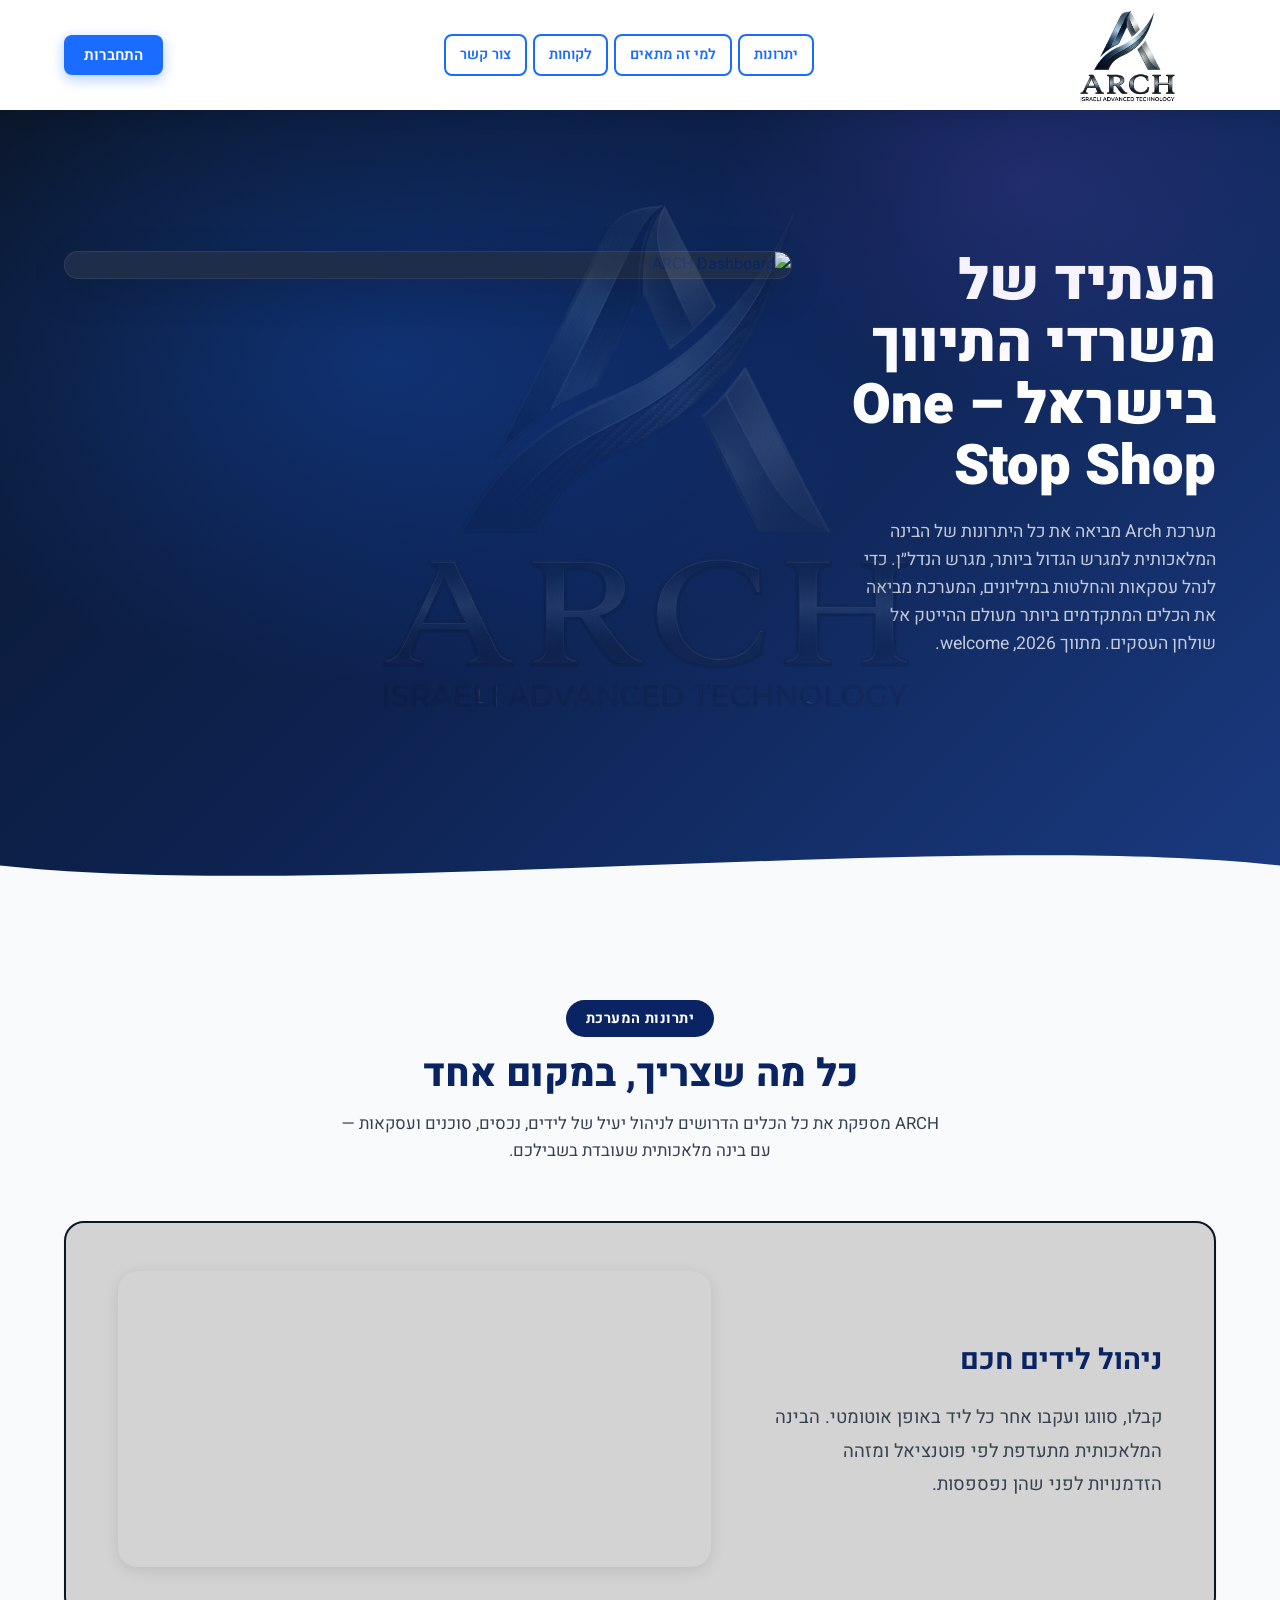
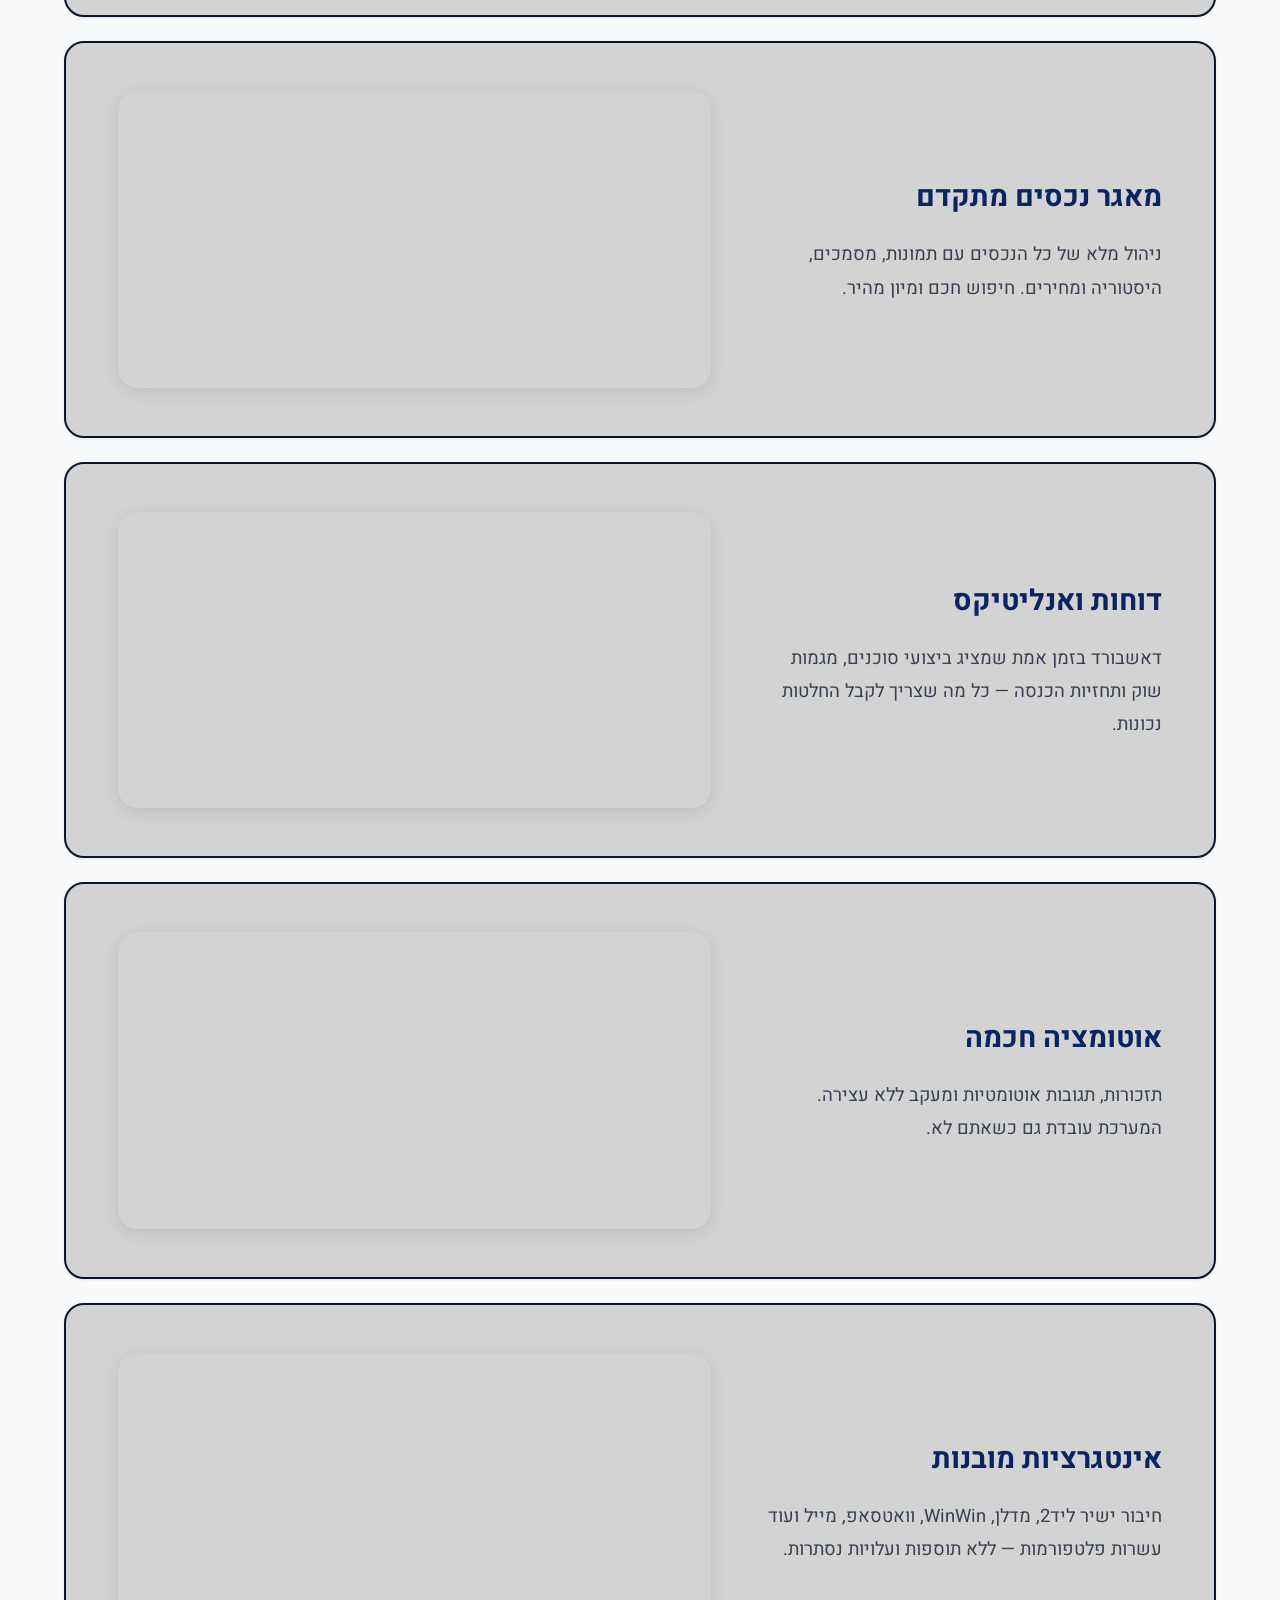
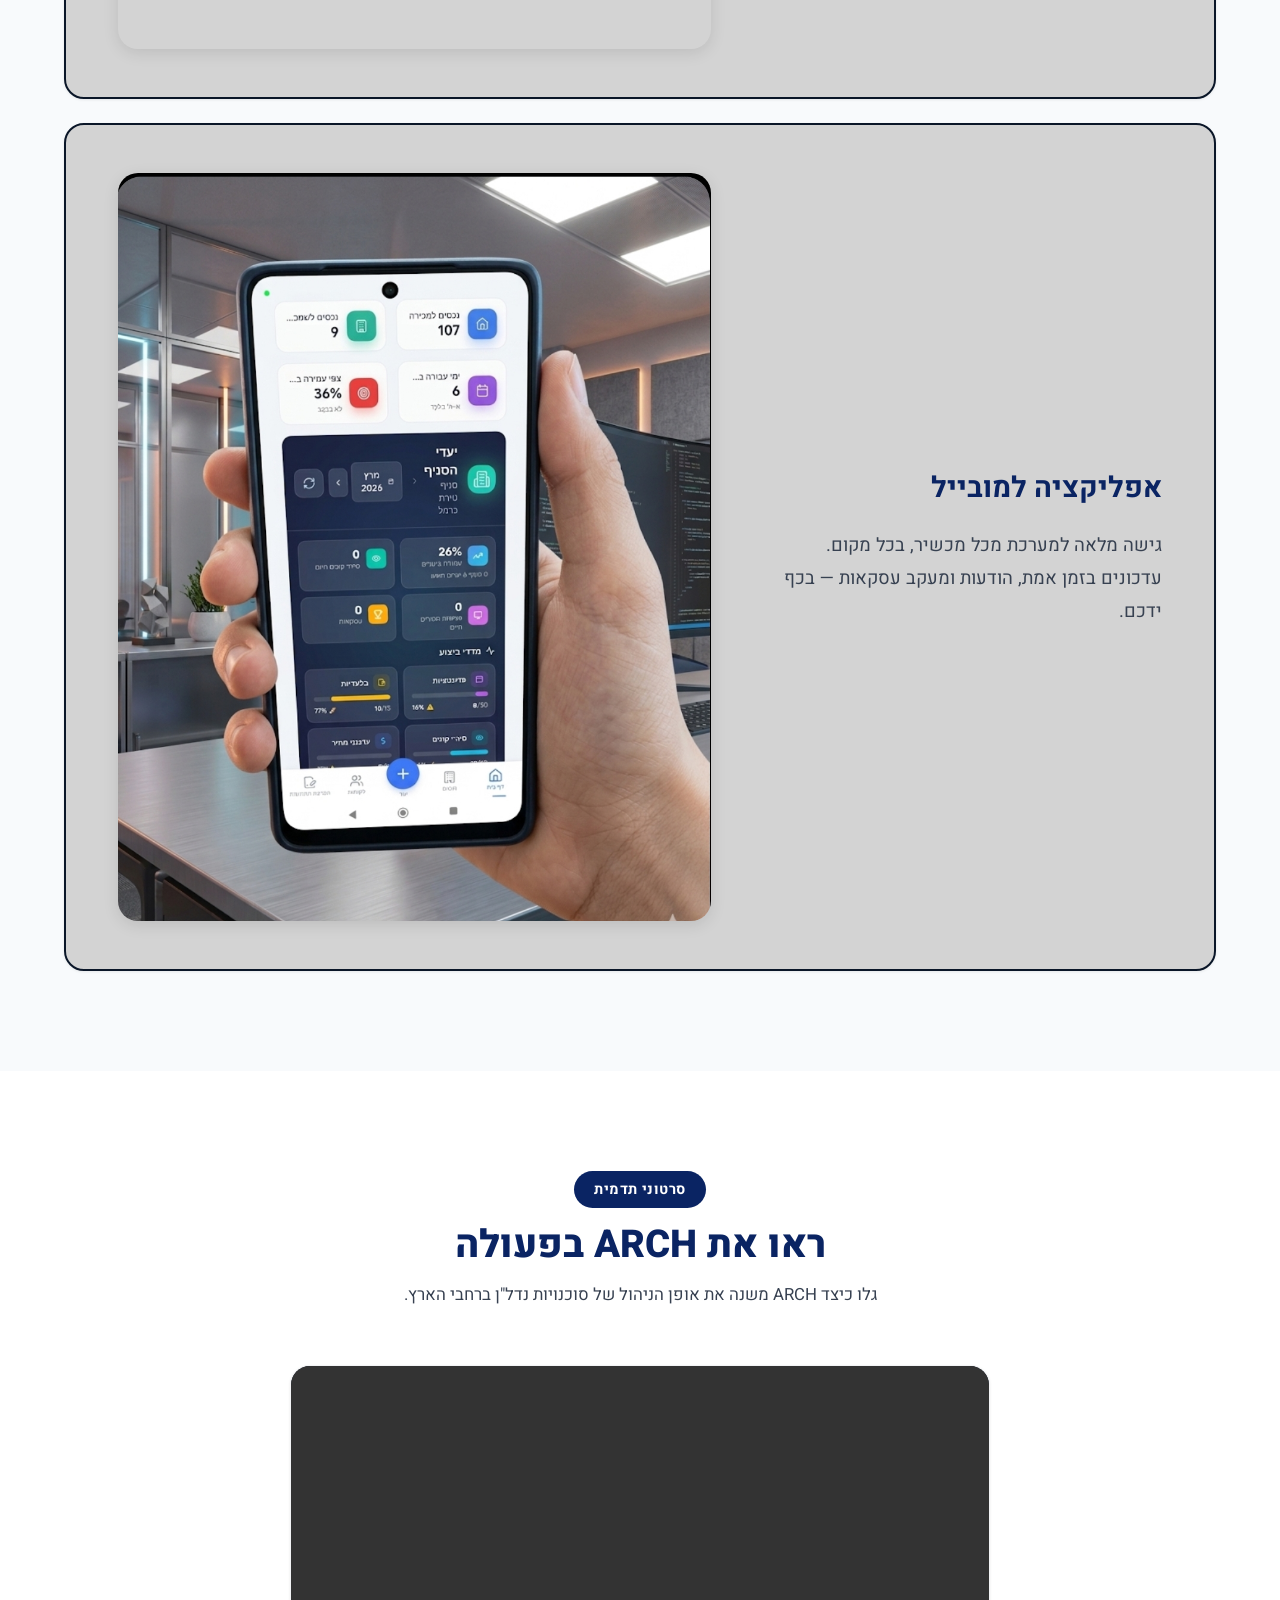
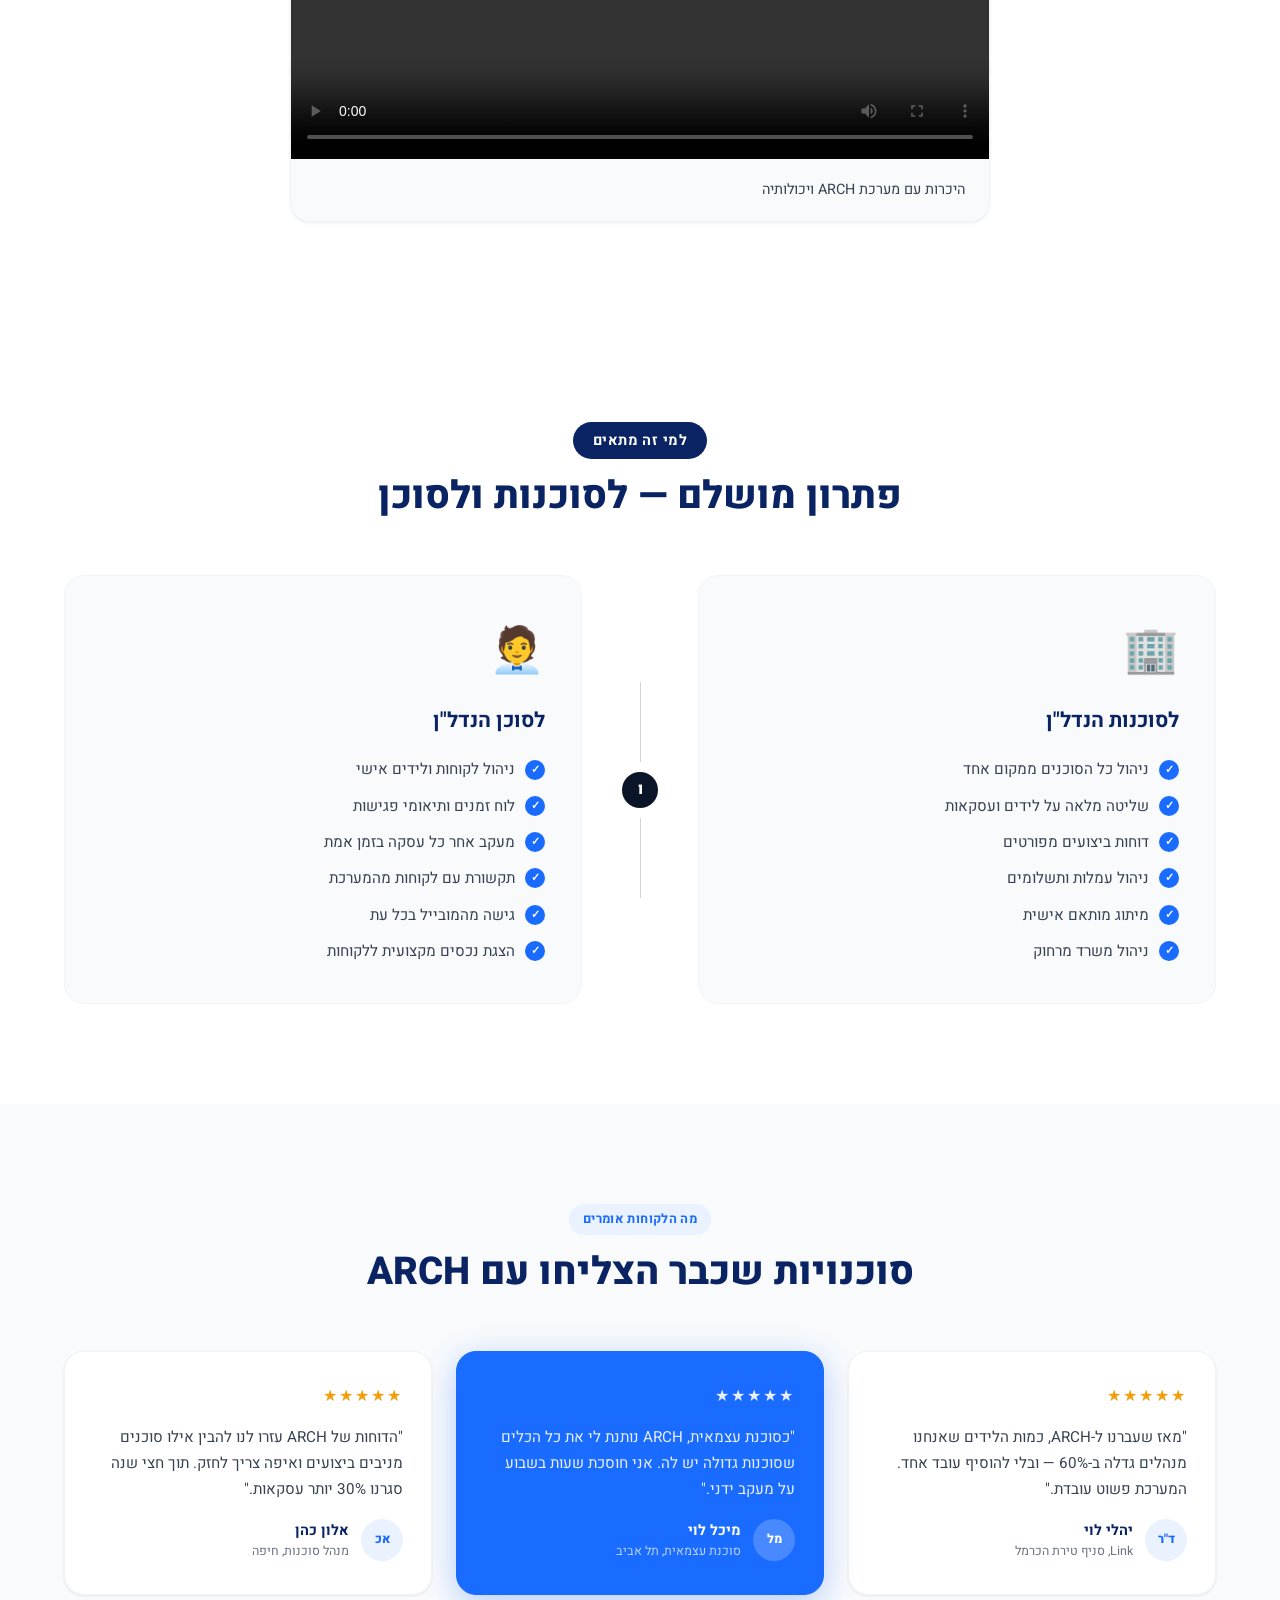
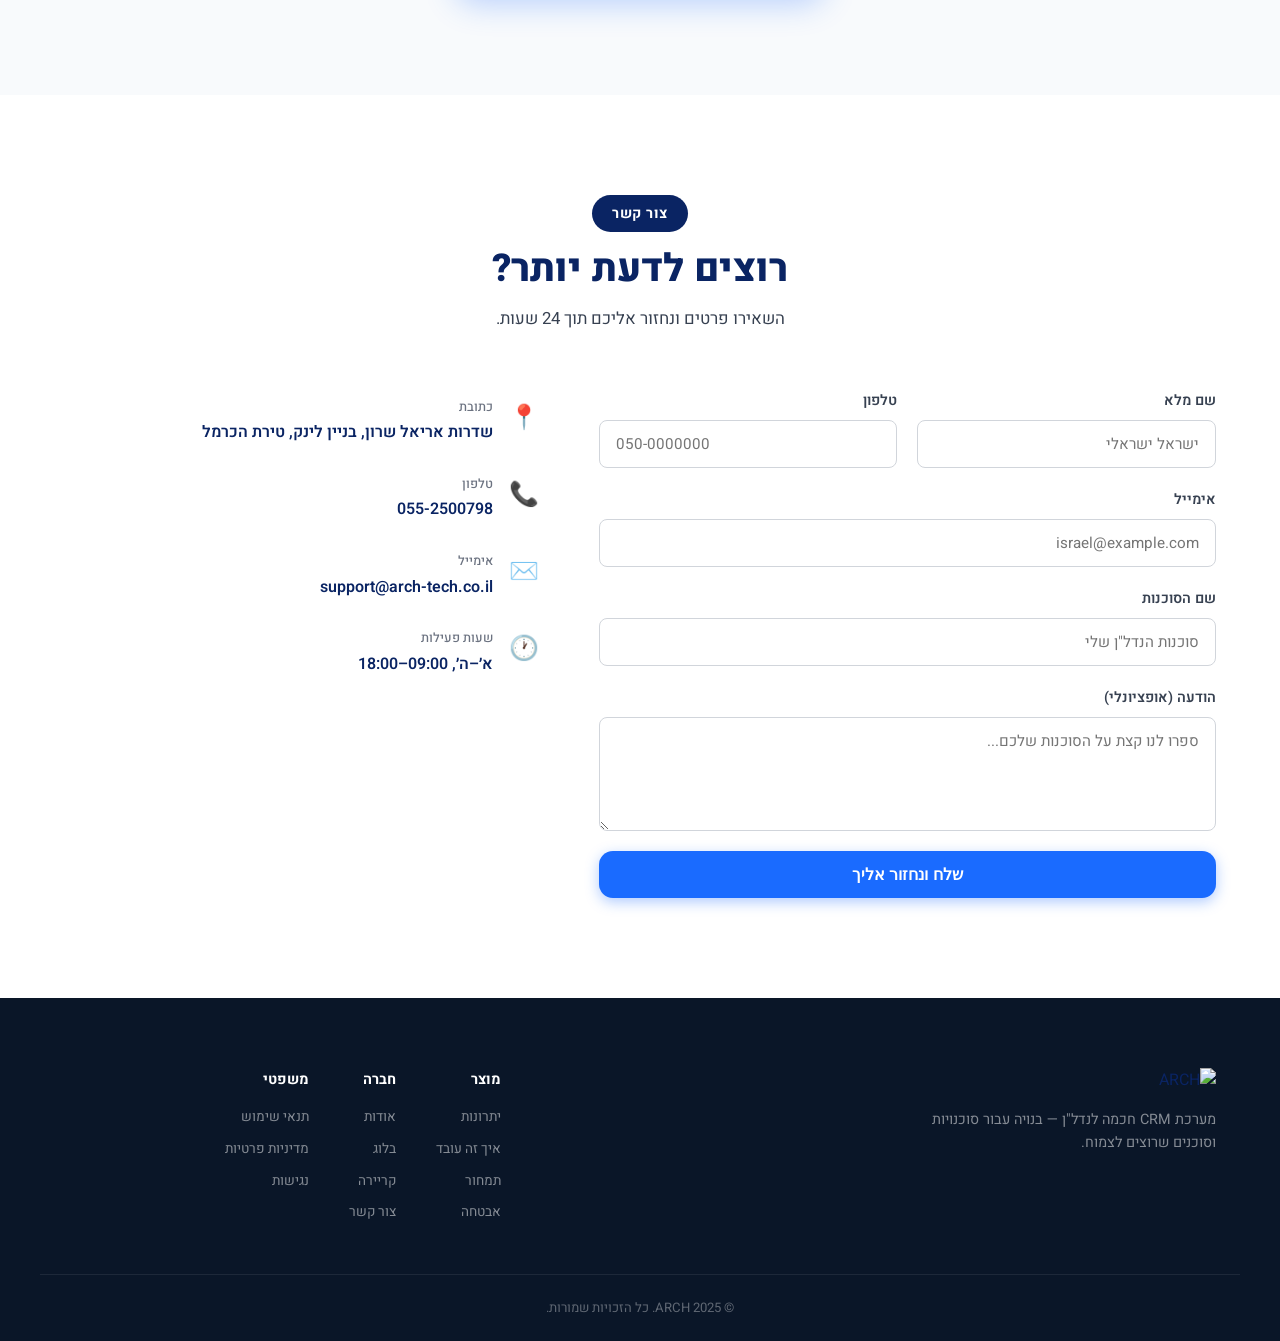
==== index.html @ 21f9396f "Mobile card: show full image without cropping" ====
<!DOCTYPE html>
<html lang="he" dir="rtl">
<head>
  <meta charset="UTF-8" />
  <meta name="viewport" content="width=device-width, initial-scale=1.0" />
  <title>ARCH – מערכת CRM חכמה לנדל"ן</title>
  <link rel="stylesheet" href="style.css" />
  <link rel="preconnect" href="https://fonts.googleapis.com" />
  <link rel="preconnect" href="https://fonts.gstatic.com" crossorigin />
  <link href="https://fonts.googleapis.com/css2?family=Heebo:wght@300;400;500;600;700;800;900&family=Inter:wght@300;400;500;600;700;800&family=Raleway:wght@700;800;900&display=swap" rel="stylesheet" />
</head>
<body>

  <!-- ===== BACKGROUND LOGO WATERMARK ===== -->
  <div class="site-logo-bg" aria-hidden="true">
    <img src="ARCH CLEAR.png" alt="" />
  </div>

  <!-- ===== NAVBAR ===== -->
  <header class="navbar" id="navbar">
    <div class="container nav-inner">
      <a href="#" class="logo">
        <img src="ARCH CLEAR.png" alt="ARCH" class="logo-img logo-light" />
        <img src="ARCH CLEAR.png" alt="ARCH" class="logo-img logo-dark" />
      </a>
      <nav class="nav-links" id="navLinks">
        <a href="#features"   data-he="יתרונות"      data-en="Features">יתרונות</a>
        <a href="#audience"   data-he="למי זה מתאים" data-en="Who It's For">למי זה מתאים</a>
        <a href="#testimonials" data-he="לקוחות"     data-en="Clients">לקוחות</a>
        <a href="#contact"    data-he="צור קשר"       data-en="Contact">צור קשר</a>
      </nav>
      <div class="nav-actions">
        <button class="lang-toggle" id="langToggle">EN</button>
        <a href="https://arch-tech.co.il/login?from=%2F" target="_blank" class="btn btn-primary nav-cta"
           data-he="התחברות" data-en="Login">התחברות</a>
        <button class="hamburger" id="hamburger" aria-label="תפריט">
          <span></span><span></span><span></span>
        </button>
      </div>
    </div>
  </header>

  <!-- ===== HERO ===== -->
  <section class="hero" id="hero">
    <div class="hero-bg"></div>
    <div class="container hero-inner">
      <div class="hero-text">
        <h1 data-he='העתיד של משרדי התיווך בישראל – One Stop Shop' data-en="The Future of Real Estate Agencies in Israel – One Stop Shop">העתיד של משרדי התיווך בישראל – One Stop Shop</h1>
        <p data-he="מערכת Arch מביאה את כל היתרונות של הבינה המלאכותית למגרש הגדול ביותר, מגרש הנדל״ן. כדי לנהל עסקאות והחלטות במיליונים, המערכת מביאה את הכלים המתקדמים ביותר מעולם ההייטק אל שולחן העסקים. מתווך 2026, welcome." data-en="Arch brings all the advantages of artificial intelligence to the biggest arena — real estate. To manage million-dollar deals and decisions, the system brings the most advanced tools from the tech world to the business table. Real estate agent 2026, welcome.">מערכת Arch מביאה את כל היתרונות של הבינה המלאכותית למגרש הגדול ביותר, מגרש הנדל״ן. כדי לנהל עסקאות והחלטות במיליונים, המערכת מביאה את הכלים המתקדמים ביותר מעולם ההייטק אל שולחן העסקים. מתווך 2026, welcome.</p>
        <div class="hero-btns">
        </div>
      </div>
      <div class="hero-visual">
        <div class="dashboard-mockup">
          <img src="screenshot.png" alt="ARCH Dashboard" style="width:100%;height:100%;object-fit:cover;border-radius:inherit;display:block;" />
        </div>
      </div>
    </div>
    <div class="hero-wave">
      <svg viewBox="0 0 1440 80" xmlns="http://www.w3.org/2000/svg" preserveAspectRatio="none">
        <path d="M0,40 C360,80 1080,0 1440,40 L1440,80 L0,80 Z" fill="#f8fafc"/>
      </svg>
    </div>
  </section>

  <!-- ===== LOGOS / SOCIAL PROOF ===== -->

  <!-- ===== FEATURES ===== -->
  <section class="features" id="features">
    <div class="container">
      <div class="section-header">
        <span class="badge badge-dark" data-he="יתרונות המערכת" data-en="Platform Features">יתרונות המערכת</span>
        <h2 data-he="כל מה שצריך, במקום אחד" data-en="Everything You Need, In One Place">כל מה שצריך, במקום אחד</h2>
        <p data-he="ARCH מספקת את כל הכלים הדרושים לניהול יעיל של לידים, נכסים, סוכנים ועסקאות — עם בינה מלאכותית שעובדת בשבילכם." data-en="ARCH provides all the tools to efficiently manage leads, properties, agents, and deals — with AI working for you.">ARCH מספקת את כל הכלים הדרושים לניהול יעיל של לידים, נכסים, סוכנים ועסקאות — עם בינה מלאכותית שעובדת בשבילכם.</p>
      </div>

      <div class="features-list">

        <div class="feature-row">
          <div class="slide-text">
            <div class="feature-icon">🎯</div>
            <h3 data-he="ניהול לידים חכם" data-en="Smart Lead Management">ניהול לידים חכם</h3>
            <p data-he="קבלו, סווגו ועקבו אחר כל ליד באופן אוטומטי. הבינה המלאכותית מתעדפת לפי פוטנציאל ומזהה הזדמנויות לפני שהן נפספסות." data-en="Automatically receive, classify, and track every lead. AI prioritizes by potential and spots opportunities before they slip away.">קבלו, סווגו ועקבו אחר כל ליד באופן אוטומטי. הבינה המלאכותית מתעדפת לפי פוטנציאל ומזהה הזדמנויות לפני שהן נפספסות.</p>
          </div>
          <div class="slide-media">
            <video autoplay muted loop playsinline>
              <source src="assets/lidim.mp4" type="video/mp4" />
            </video>
          </div>
        </div>

        <div class="feature-row">
          <div class="slide-text">
            <div class="feature-icon">🏠</div>
            <h3 data-he="מאגר נכסים מתקדם" data-en="Advanced Property Database">מאגר נכסים מתקדם</h3>
            <p data-he="ניהול מלא של כל הנכסים עם תמונות, מסמכים, היסטוריה ומחירים. חיפוש חכם ומיון מהיר." data-en="Full management of all properties with photos, documents, history, and pricing. Smart search and instant sorting.">ניהול מלא של כל הנכסים עם תמונות, מסמכים, היסטוריה ומחירים. חיפוש חכם ומיון מהיר.</p>
          </div>
          <div class="slide-media">
            <video autoplay muted loop playsinline>
              <source src="assets/nehasim.mp4" type="video/mp4" />
            </video>
          </div>
        </div>

        <div class="feature-row">
          <div class="slide-text">
            <div class="feature-icon">📊</div>
            <h3 data-he="דוחות ואנליטיקס" data-en="Reports & Analytics">דוחות ואנליטיקס</h3>
            <p data-he="דאשבורד בזמן אמת שמציג ביצועי סוכנים, מגמות שוק ותחזיות הכנסה — כל מה שצריך לקבל החלטות נכונות." data-en="Real-time dashboard showing agent performance, market trends, and revenue forecasts — everything you need to make smart decisions.">דאשבורד בזמן אמת שמציג ביצועי סוכנים, מגמות שוק ותחזיות הכנסה — כל מה שצריך לקבל החלטות נכונות.</p>
          </div>
          <div class="slide-media">
            <video autoplay muted loop playsinline>
              <source src="assets/usage_report.mp4" type="video/mp4" />
            </video>
          </div>
        </div>

        <div class="feature-row">
          <div class="slide-text">
            <div class="feature-icon">🤖</div>
            <h3 data-he="אוטומציה חכמה" data-en="Smart Automation">אוטומציה חכמה</h3>
            <p data-he="תזכורות, תגובות אוטומטיות ומעקב ללא עצירה. המערכת עובדת גם כשאתם לא." data-en="Reminders, automatic follow-ups, and non-stop tracking. The system works even when you don't.">תזכורות, תגובות אוטומטיות ומעקב ללא עצירה. המערכת עובדת גם כשאתם לא.</p>
          </div>
          <div class="slide-media">
            <video autoplay muted loop playsinline>
              <source src="assets/arch_ai.mp4" type="video/mp4" />
            </video>
          </div>
        </div>

        <div class="feature-row">
          <div class="slide-text">
            <div class="feature-icon">🔗</div>
            <h3 data-he="אינטגרציות מובנות" data-en="Built-in Integrations">אינטגרציות מובנות</h3>
            <p data-he="חיבור ישיר ליד2, מדלן, WinWin, וואטסאפ, מייל ועוד עשרות פלטפורמות — ללא תוספות ועלויות נסתרות." data-en="Direct connection to Yad2, Madlan, WinWin, WhatsApp, email, and dozens more platforms — no add-ons, no hidden costs.">חיבור ישיר ליד2, מדלן, WinWin, וואטסאפ, מייל ועוד עשרות פלטפורמות — ללא תוספות ועלויות נסתרות.</p>
          </div>
          <div class="slide-media">
            <video autoplay muted loop playsinline>
              <source src="assets/yad2.mp4" type="video/mp4" />
            </video>
          </div>
        </div>

        <div class="feature-row">
          <div class="slide-text">
            <div class="feature-icon">📱</div>
            <h3 data-he="אפליקציה למובייל" data-en="Mobile App">אפליקציה למובייל</h3>
            <p data-he="גישה מלאה למערכת מכל מכשיר, בכל מקום. עדכונים בזמן אמת, הודעות ומעקב עסקאות — בכף ידכם." data-en="Full access from any device, anywhere. Real-time updates, notifications, and deal tracking — in your palm.">גישה מלאה למערכת מכל מכשיר, בכל מקום. עדכונים בזמן אמת, הודעות ומעקב עסקאות — בכף ידכם.</p>
          </div>
          <div class="slide-media slide-media--full">
            <img src="assets/mobile.jpeg" alt="אפליקציה למובייל" />
          </div>
        </div>

      </div>
    </div>
  </section>

  <!-- ===== VIDEOS ===== -->
  <section class="videos" id="videos">
    <div class="container">
      <div class="section-header">
        <span class="badge badge-dark" data-he="סרטוני תדמית" data-en="Promo Videos">סרטוני תדמית</span>
        <h2 data-he="ראו את ARCH בפעולה" data-en="See ARCH in Action">ראו את ARCH בפעולה</h2>
        <p data-he="גלו כיצד ARCH משנה את אופן הניהול של סוכנויות נדל&quot;ן ברחבי הארץ." data-en="Discover how ARCH is transforming the way real estate agencies operate across the country.">גלו כיצד ARCH משנה את אופן הניהול של סוכנויות נדל"ן ברחבי הארץ.</p>
      </div>
      <div class="videos-grid">
        <div class="video-card">
          <video controls preload="metadata" class="video-player">
            <source src="assets/סרטון תדמית 1.mp4" type="video/mp4" />
          </video>
          <div class="video-info">
            <p data-he="היכרות עם מערכת ARCH ויכולותיה" data-en="Introduction to the ARCH system and its capabilities">היכרות עם מערכת ARCH ויכולותיה</p>
          </div>
        </div>
      </div>
    </div>
  </section>

  <!-- ===== AUDIENCE ===== -->
  <section class="audience" id="audience">
    <div class="container">
      <div class="section-header">
        <span class="badge badge-dark" data-he="למי זה מתאים" data-en="Who It's For">למי זה מתאים</span>
        <h2 data-he="פתרון מושלם — לסוכנות ולסוכן" data-en="The Perfect Solution — For Agencies & Agents">פתרון מושלם — לסוכנות ולסוכן</h2>
      </div>
      <div class="audience-grid">
        <div class="audience-card">
          <div class="audience-icon">🏢</div>
          <h3 data-he="לסוכנות הנדל&quot;ן" data-en="For the Agency">לסוכנות הנדל"ן</h3>
          <ul>
            <li data-he="ניהול כל הסוכנים ממקום אחד" data-en="Manage all agents from one place">ניהול כל הסוכנים ממקום אחד</li>
            <li data-he="שליטה מלאה על לידים ועסקאות" data-en="Full control over leads and deals">שליטה מלאה על לידים ועסקאות</li>
            <li data-he="דוחות ביצועים מפורטים" data-en="Detailed performance reports">דוחות ביצועים מפורטים</li>
            <li data-he="ניהול עמלות ותשלומים" data-en="Commission and payment management">ניהול עמלות ותשלומים</li>
            <li data-he="מיתוג מותאם אישית" data-en="Custom branding">מיתוג מותאם אישית</li>
            <li data-he="ניהול משרד מרחוק" data-en="Remote office management">ניהול משרד מרחוק</li>
          </ul>
        </div>
        <div class="audience-divider">
          <div class="divider-line"></div>
          <span class="divider-label" data-he="ו" data-en="&">ו</span>
          <div class="divider-line"></div>
        </div>
        <div class="audience-card">
          <div class="audience-icon">🧑‍💼</div>
          <h3 data-he="לסוכן הנדל&quot;ן" data-en="For the Agent">לסוכן הנדל"ן</h3>
          <ul>
            <li data-he="ניהול לקוחות ולידים אישי" data-en="Personal client and lead management">ניהול לקוחות ולידים אישי</li>
            <li data-he="לוח זמנים ותיאומי פגישות" data-en="Schedule and meeting coordination">לוח זמנים ותיאומי פגישות</li>
            <li data-he="מעקב אחר כל עסקה בזמן אמת" data-en="Real-time tracking of every deal">מעקב אחר כל עסקה בזמן אמת</li>
            <li data-he="תקשורת עם לקוחות מהמערכת" data-en="Client communication from the system">תקשורת עם לקוחות מהמערכת</li>
            <li data-he="גישה מהמובייל בכל עת" data-en="Mobile access at any time">גישה מהמובייל בכל עת</li>
            <li data-he="הצגת נכסים מקצועית ללקוחות" data-en="Professional property presentations">הצגת נכסים מקצועית ללקוחות</li>
          </ul>
        </div>
      </div>
    </div>
  </section>

  <!-- ===== HOW IT WORKS ===== -->

  <!-- ===== TESTIMONIALS ===== -->
  <section class="testimonials" id="testimonials">
    <div class="container">
      <div class="section-header">
        <span class="badge" data-he="מה הלקוחות אומרים" data-en="What Clients Say">מה הלקוחות אומרים</span>
        <h2 data-he="סוכנויות שכבר הצליחו עם ARCH" data-en="Agencies Already Succeeding with ARCH">סוכנויות שכבר הצליחו עם ARCH</h2>
      </div>
      <div class="testimonials-grid">
        <div class="testimonial-card">
          <div class="stars">★★★★★</div>
          <p data-he="&quot;מאז שעברנו ל-ARCH, כמות הלידים שאנחנו מנהלים גדלה ב-60% — ובלי להוסיף עובד אחד. המערכת פשוט עובדת.&quot;" data-en="&quot;Since switching to ARCH, the number of leads we manage grew by 60% — without adding a single employee. The system just works.&quot;">"מאז שעברנו ל-ARCH, כמות הלידים שאנחנו מנהלים גדלה ב-60% — ובלי להוסיף עובד אחד. המערכת פשוט עובדת."</p>
          <div class="testimonial-author">
            <div class="author-avatar">ד"ר</div>
            <div>
              <div class="author-name" data-he="יהלי לוי" data-en="Yahali Levy">יהלי לוי</div>
              <div class="author-role" data-he="Link, סניף טירת הכרמל" data-en="Link, Tirat Carmel Branch">Link, סניף טירת הכרמל</div>
            </div>
          </div>
        </div>
        <div class="testimonial-card featured">
          <div class="stars">★★★★★</div>
          <p data-he="&quot;כסוכנת עצמאית, ARCH נותנת לי את כל הכלים שסוכנות גדולה יש לה. אני חוסכת שעות בשבוע על מעקב ידני.&quot;" data-en="&quot;As an independent agent, ARCH gives me all the tools a large agency has. I save hours every week on manual tracking.&quot;">"כסוכנת עצמאית, ARCH נותנת לי את כל הכלים שסוכנות גדולה יש לה. אני חוסכת שעות בשבוע על מעקב ידני."</p>
          <div class="testimonial-author">
            <div class="author-avatar">מל</div>
            <div>
              <div class="author-name" data-he="מיכל לוי" data-en="Michal Levy">מיכל לוי</div>
              <div class="author-role" data-he="סוכנת עצמאית, תל אביב" data-en="Independent Agent, Tel Aviv">סוכנת עצמאית, תל אביב</div>
            </div>
          </div>
        </div>
        <div class="testimonial-card">
          <div class="stars">★★★★★</div>
          <p data-he="&quot;הדוחות של ARCH עזרו לנו להבין אילו סוכנים מניבים ביצועים ואיפה צריך לחזק. תוך חצי שנה סגרנו 30% יותר עסקאות.&quot;" data-en="&quot;ARCH's reports helped us understand which agents are performing and where to improve. Within six months we closed 30% more deals.&quot;">"הדוחות של ARCH עזרו לנו להבין אילו סוכנים מניבים ביצועים ואיפה צריך לחזק. תוך חצי שנה סגרנו 30% יותר עסקאות."</p>
          <div class="testimonial-author">
            <div class="author-avatar">אכ</div>
            <div>
              <div class="author-name" data-he="אלון כהן" data-en="Alon Cohen">אלון כהן</div>
              <div class="author-role" data-he="מנהל סוכנות, חיפה" data-en="Agency Manager, Haifa">מנהל סוכנות, חיפה</div>
            </div>
          </div>
        </div>
      </div>
    </div>
  </section>

  <!-- ===== CTA BANNER ===== -->

  <!-- ===== CONTACT ===== -->
  <section class="contact" id="contact">
    <div class="container">
      <div class="section-header">
        <span class="badge badge-dark" data-he="צור קשר" data-en="Contact Us">צור קשר</span>
        <h2 data-he="רוצים לדעת יותר?" data-en="Want to Know More?">רוצים לדעת יותר?</h2>
        <p data-he="השאירו פרטים ונחזור אליכם תוך 24 שעות." data-en="Leave your details and we'll get back to you within 24 hours.">השאירו פרטים ונחזור אליכם תוך 24 שעות.</p>
      </div>
      <div class="contact-wrapper">
        <form class="contact-form" id="contactForm" action="https://formsubmit.co/support@arch-tech.co.il" method="POST">
          <input type="hidden" name="_subject" value="פנייה חדשה מאתר ARCH" />
          <input type="hidden" name="_captcha" value="false" />
          <input type="hidden" name="_template" value="table" />
          <input type="hidden" name="_next" value="" />
          <div class="form-row">
            <div class="form-group">
              <label data-he="שם מלא" data-en="Full Name">שם מלא</label>
              <input type="text" placeholder="" id="nameInput"
                     data-he-placeholder="ישראל ישראלי" data-en-placeholder="John Smith" required />
            </div>
            <div class="form-group">
              <label data-he="טלפון" data-en="Phone">טלפון</label>
              <input type="tel" placeholder="" id="phoneInput"
                     data-he-placeholder="050-0000000" data-en-placeholder="+972-50-0000000" required />
            </div>
          </div>
          <div class="form-group">
            <label data-he="אימייל" data-en="Email">אימייל</label>
            <input type="email" placeholder="" id="emailInput"
                   data-he-placeholder="israel@example.com" data-en-placeholder="john@example.com" required />
          </div>
          <div class="form-group">
            <label data-he="שם הסוכנות" data-en="Agency Name">שם הסוכנות</label>
            <input type="text" placeholder="" id="agencyInput"
                   data-he-placeholder="סוכנות הנדל&quot;ן שלי" data-en-placeholder="My Real Estate Agency" />
          </div>
          <div class="form-group">
            <label data-he="הודעה (אופציונלי)" data-en="Message (optional)">הודעה (אופציונלי)</label>
            <textarea rows="4" placeholder="" id="messageInput"
                      data-he-placeholder="ספרו לנו קצת על הסוכנות שלכם..." data-en-placeholder="Tell us a bit about your agency..."></textarea>
          </div>
          <button type="submit" class="btn btn-primary btn-lg btn-full"
                  data-he="שלח ונחזור אליך" data-en="Send & We'll Call You">שלח ונחזור אליך</button>
          <div class="form-success" id="formSuccess">
            <span data-he="✅ תודה! נחזור אליך בהקדם." data-en="✅ Thank you! We'll be in touch soon.">✅ תודה! נחזור אליך בהקדם.</span>
          </div>
        </form>
        <div class="contact-info">
          <div class="info-item">
            <span class="info-icon">📍</span>
            <div>
              <div class="info-label" data-he="כתובת" data-en="Address">כתובת</div>
              <div class="info-val" data-he="שדרות אריאל שרון, בניין לינק, טירת הכרמל" data-en="Ariel Sharon Blvd., Link Building, Tirat Carmel">שדרות אריאל שרון, בניין לינק, טירת הכרמל</div>
            </div>
          </div>
          <div class="info-item">
            <span class="info-icon">📞</span>
            <div>
              <div class="info-label" data-he="טלפון" data-en="Phone">טלפון</div>
              <div class="info-val">055-2500798</div>
            </div>
          </div>
          <div class="info-item">
            <span class="info-icon">✉️</span>
            <div>
              <div class="info-label" data-he="אימייל" data-en="Email">אימייל</div>
              <div class="info-val">support@arch-tech.co.il</div>
            </div>
          </div>
          <div class="info-item">
            <span class="info-icon">🕐</span>
            <div>
              <div class="info-label" data-he="שעות פעילות" data-en="Business Hours">שעות פעילות</div>
              <div class="info-val" data-he="א׳–ה׳, 09:00–18:00" data-en="Sun–Thu, 09:00–18:00">א׳–ה׳, 09:00–18:00</div>
            </div>
          </div>
        </div>
      </div>
    </div>
  </section>

  <!-- ===== FOOTER ===== -->
  <footer class="footer">
    <div class="container footer-inner">
      <div class="footer-brand">
        <img src="assets/logo-blue-white.png" alt="ARCH" class="footer-logo" />
        <p data-he="מערכת CRM חכמה לנדל&quot;ן — בנויה עבור סוכנויות וסוכנים שרוצים לצמוח." data-en="Smart CRM for real estate — built for agencies and agents who want to grow.">מערכת CRM חכמה לנדל"ן — בנויה עבור סוכנויות וסוכנים שרוצים לצמוח.</p>
      </div>
      <div class="footer-links">
        <div class="footer-col">
          <h4 data-he="מוצר" data-en="Product">מוצר</h4>
          <a href="#features" data-he="יתרונות" data-en="Features">יתרונות</a>
          <a href="#how" data-he="איך זה עובד" data-en="How It Works">איך זה עובד</a>
          <a href="#" data-he="תמחור" data-en="Pricing">תמחור</a>
          <a href="#" data-he="אבטחה" data-en="Security">אבטחה</a>
        </div>
        <div class="footer-col">
          <h4 data-he="חברה" data-en="Company">חברה</h4>
          <a href="#" data-he="אודות" data-en="About">אודות</a>
          <a href="#" data-he="בלוג" data-en="Blog">בלוג</a>
          <a href="#" data-he="קריירה" data-en="Careers">קריירה</a>
          <a href="#contact" data-he="צור קשר" data-en="Contact">צור קשר</a>
        </div>
        <div class="footer-col">
          <h4 data-he="משפטי" data-en="Legal">משפטי</h4>
          <a href="#" data-he="תנאי שימוש" data-en="Terms of Use">תנאי שימוש</a>
          <a href="#" data-he="מדיניות פרטיות" data-en="Privacy Policy">מדיניות פרטיות</a>
          <a href="#" data-he="נגישות" data-en="Accessibility">נגישות</a>
        </div>
      </div>
    </div>
    <div class="footer-bottom">
      <div class="container">
        <span data-he="© 2025 ARCH. כל הזכויות שמורות." data-en="© 2025 ARCH. All rights reserved.">© 2025 ARCH. כל הזכויות שמורות.</span>
      </div>
    </div>
  </footer>

  <!-- ===== AGENT PERFORMANCE MODAL ===== -->
  <div id="agentModal" style="display:none;position:fixed;inset:0;z-index:9999;background:rgba(0,0,0,.7);align-items:center;justify-content:center;padding:20px;" onclick="if(event.target===this)this.style.display='none'">
    <div style="background:#fff;border-radius:16px;max-width:900px;width:100%;overflow:hidden;box-shadow:0 20px 60px rgba(0,0,0,.4);">
      <div style="display:flex;align-items:center;justify-content:space-between;padding:20px 24px;border-bottom:1px solid #e5e7eb;">
        <h2 style="margin:0;font-size:1.2rem;font-weight:700;color:#1a1a2e;">השוואת ביצועי סוכנים</h2>
        <button onclick="document.getElementById('agentModal').style.display='none'" style="background:none;border:none;font-size:1.5rem;cursor:pointer;color:#6b7280;line-height:1;">&times;</button>
      </div>
      <img src="agent_perfotrmance.PNG" alt="השוואת ביצועי סוכנים" style="width:100%;display:block;" />
    </div>
  </div>

  <script src="script.js"></script>
</body>
</html>
---- style.css ----
/* ===================================================
   ARCH CRM — Landing Page Styles
   =================================================== */

/* ---------- Reset & Base ---------- */
*, *::before, *::after { box-sizing: border-box; margin: 0; padding: 0; }

:root {
  --blue:       #1A6BFF;
  --blue-dark:  #1250CC;
  --blue-light: #EBF2FF;
  --navy:       #0A1628;
  --gray-900:   #0A2463;
  --gray-700:   #374151;
  --gray-500:   #6B7280;
  --gray-300:   #D1D5DB;
  --gray-100:   #F3F4F6;
  --white:      #FFFFFF;
  --bg:         #F8FAFC;
  --green:      #10B981;
  --purple:     #8B5CF6;
  --radius-sm:  8px;
  --radius-md:  14px;
  --radius-lg:  20px;
  --shadow-sm:  0 1px 3px rgba(0,0,0,.08);
  --shadow-md:  0 4px 16px rgba(0,0,0,.10);
  --shadow-lg:  0 12px 40px rgba(0,0,0,.12);
  --font-he:    'Heebo', sans-serif;
  --font-en:    'Inter', sans-serif;
  --transition: .25s ease;
}

html { scroll-behavior: smooth; }

/* ---------- Background Logo Watermark ---------- */
.site-logo-bg {
  position: fixed;
  top: 50%;
  left: 50%;
  transform: translate(-50%, -50%);
  width: 85vw;
  max-width: 1000px;
  opacity: 0.12;
  pointer-events: none;
  z-index: 1;
  user-select: none;
}
.site-logo-bg img {
  width: 100%;
  height: auto;
  display: block;
}

body {
  font-family: var(--font-he);
  color: var(--gray-900);
  background: var(--white);
  line-height: 1.6;
  overflow-x: hidden;
}

body.lang-en {
  font-family: var(--font-en);
  direction: ltr;
}

/* ---------- Typography ---------- */
h1 { font-size: clamp(2rem, 5vw, 3.5rem); font-weight: 900; line-height: 1.1; }
h2 { font-size: clamp(1.6rem, 3.5vw, 2.4rem); font-weight: 800; line-height: 1.2; }
h3 { font-size: 1.15rem; font-weight: 700; }
p  { color: var(--gray-700); }

/* ---------- Container ---------- */
.container {
  max-width: 1200px;
  margin: 0 auto;
  padding: 0 24px;
}

/* ---------- Buttons ---------- */
.btn {
  display: inline-flex;
  align-items: center;
  justify-content: center;
  gap: 8px;
  border: none;
  border-radius: var(--radius-sm);
  font-weight: 600;
  font-size: .95rem;
  cursor: pointer;
  text-decoration: none;
  transition: all var(--transition);
  padding: 10px 22px;
  white-space: nowrap;
}
.btn-lg { padding: 14px 32px; font-size: 1rem; border-radius: var(--radius-md); }
.btn-full { width: 100%; }
.btn-primary {
  background: var(--blue);
  color: var(--white);
  box-shadow: 0 4px 14px rgba(26,107,255,.35);
}
.btn-primary:hover { background: var(--blue-dark); transform: translateY(-1px); box-shadow: 0 6px 20px rgba(26,107,255,.45); }
.btn-ghost {
  background: transparent;
  color: var(--blue);
  border: 2px solid var(--blue);
}
.btn-ghost:hover { background: var(--blue-light); }
.btn-white { background: var(--white); color: var(--blue); }
.btn-white:hover { background: var(--gray-100); }
.btn-ghost-white {
  background: transparent;
  color: var(--white);
  border: 2px solid rgba(255,255,255,.6);
}
.btn-ghost-white:hover { background: rgba(255,255,255,.1); }

/* ---------- Badge ---------- */
.badge {
  display: inline-block;
  background: var(--blue-light);
  color: var(--blue);
  font-size: .8rem;
  font-weight: 700;
  padding: 5px 14px;
  border-radius: 100px;
  letter-spacing: .03em;
  text-transform: uppercase;
}
.badge-hero {
  display: inline-block;
  font-size: 1.5rem;
  font-family: 'Raleway', sans-serif;
  font-weight: 800;
  padding: 10px 28px;
  margin-top: 8px;
  border-radius: 10px;
  letter-spacing: .12em;
  text-transform: uppercase;
}
.badge-dark {
  background: #0A2463;
  color: var(--white);
  font-size: .9rem;
  padding: 7px 20px;
}

/* ---------- Section Header ---------- */
.section-header {
  text-align: center;
  margin-bottom: 56px;
  display: flex;
  flex-direction: column;
  align-items: center;
  gap: 14px;
}
.section-header p { max-width: 600px; font-size: 1.05rem; }

/* ===================================================
   NAVBAR
   =================================================== */
.navbar {
  position: fixed;
  top: 0; left: 0; right: 0;
  z-index: 1000;
  background: var(--white);
  box-shadow: var(--shadow-md);
  transition: background var(--transition), box-shadow var(--transition);
}
.navbar.scrolled {
  background: var(--white);
  box-shadow: var(--shadow-md);
}
.nav-inner {
  display: flex;
  align-items: center;
  justify-content: space-between;
  height: 110px;
  gap: 24px;
}
.logo { display: flex; align-items: center; }
.logo-img { height: 100px; object-fit: contain; }
.logo-dark { display: none; }
.navbar.scrolled .logo-light { display: none; }
.navbar.scrolled .logo-dark  { display: block; }

.nav-links {
  display: flex;
  gap: 6px;
  align-items: center;
}
.nav-links a {
  text-decoration: none;
  color: var(--blue);
  font-weight: 600;
  font-size: .9rem;
  padding: 7px 14px;
  border-radius: var(--radius-sm);
  border: 2px solid var(--blue);
  transition: all var(--transition);
  white-space: nowrap;
}
.nav-links a:hover { background: var(--blue-light); }
.navbar.scrolled .nav-links a { color: var(--blue); border-color: var(--blue); }
.navbar.scrolled .nav-links a:hover { background: var(--blue-light); }

.nav-actions { display: flex; align-items: center; gap: 12px; }

.lang-toggle {
  background: rgba(255,255,255,.15);
  color: var(--white);
  border: 1px solid rgba(255,255,255,.3);
  border-radius: var(--radius-sm);
  padding: 5px 13px;
  font-size: .85rem;
  font-weight: 700;
  cursor: pointer;
  transition: all var(--transition);
  font-family: inherit;
}
.lang-toggle:hover { background: rgba(255,255,255,.25); }
.navbar.scrolled .lang-toggle {
  background: var(--gray-100);
  color: var(--gray-700);
  border-color: var(--gray-300);
}

.nav-cta { padding: 8px 20px; }

.hamburger {
  display: none;
  flex-direction: column;
  gap: 5px;
  background: none;
  border: none;
  cursor: pointer;
  padding: 4px;
}
.hamburger span {
  display: block;
  width: 22px;
  height: 2px;
  background: var(--white);
  border-radius: 2px;
  transition: all var(--transition);
}
.navbar.scrolled .hamburger span { background: var(--gray-700); }

/* ===================================================
   HERO
   =================================================== */
.hero {
  position: relative;
  min-height: 100vh;
  background: linear-gradient(135deg, var(--navy) 0%, #0D2250 50%, #1A3A80 100%);
  display: flex;
  align-items: center;
  padding-top: 70px;
  overflow: hidden;
}
.hero-bg {
  position: absolute;
  inset: 0;
  background:
    radial-gradient(ellipse 70% 60% at 30% 40%, rgba(26,107,255,.25) 0%, transparent 60%),
    radial-gradient(ellipse 40% 40% at 80% 20%, rgba(139,92,246,.15) 0%, transparent 60%);
  pointer-events: none;
}
.hero-inner {
  display: grid;
  grid-template-columns: 1fr 2fr;
  gap: 60px;
  align-items: start;
  padding-top: 60px;
  padding-bottom: 100px;
}
.hero-text { display: flex; flex-direction: column; gap: 20px; }
.hero-text h1 { color: var(--white); }
.hero-text > p { color: rgba(255,255,255,.75); font-size: 1.1rem; max-width: 500px; }
.hero-btns { display: flex; gap: 14px; flex-wrap: wrap; }
.hero-stats {
  display: flex;
  align-items: center;
  gap: 20px;
  padding-top: 8px;
  flex-wrap: wrap;
}
.stat { text-align: center; }
.stat-num { display: block; font-size: 1.6rem; font-weight: 900; color: var(--white); }
.stat-platforms { display: flex; align-items: center; gap: 6px; }
.stat-label { font-size: .78rem; color: rgba(255,255,255,.6); font-weight: 500; }
.stat-divider { width: 1px; height: 40px; background: rgba(255,255,255,.2); }

.hero-wave {
  position: absolute;
  bottom: -1px; left: 0; right: 0;
}
.hero-wave svg { display: block; width: 100%; }

/* -- Dashboard Mockup -- */
.hero-visual { position: relative; }
.dashboard-mockup {
  background: #1E2D4A;
  border-radius: var(--radius-lg);
  overflow: hidden;
  box-shadow: var(--shadow-lg);
  border: 1px solid rgba(255,255,255,.08);
}
.mockup-bar {
  background: #141F33;
  padding: 10px 14px;
  display: flex;
  gap: 7px;
  align-items: center;
}
.dot { width: 11px; height: 11px; border-radius: 50%; }
.dot.red    { background: #FF5F57; }
.dot.yellow { background: #FEBC2E; }
.dot.green  { background: #28C840; }

.mockup-body {
  display: flex;
  min-height: 360px;
}
.mockup-sidebar {
  width: 52px;
  background: #141F33;
  padding: 16px 12px;
  display: flex;
  flex-direction: column;
  gap: 12px;
}
.sidebar-item {
  height: 32px;
  border-radius: 8px;
  background: rgba(255,255,255,.08);
}
.sidebar-item.active { background: var(--blue); }

.mockup-content { flex: 1; padding: 20px; display: flex; flex-direction: column; gap: 16px; }
.mockup-header-row { display: flex; justify-content: space-between; align-items: center; }
.mockup-title-block { height: 18px; width: 130px; border-radius: 4px; background: rgba(255,255,255,.12); }
.mockup-btn-block   { height: 28px; width: 80px;  border-radius: 6px; background: var(--blue); opacity: .8; }

.mockup-cards { display: flex; gap: 12px; }
.mockup-card {
  flex: 1;
  border-radius: 10px;
  padding: 14px;
  display: flex;
  flex-direction: column;
  gap: 6px;
}
.mockup-card.blue   { background: rgba(26,107,255,.2); }
.mockup-card.green  { background: rgba(16,185,129,.2); }
.mockup-card.purple { background: rgba(139,92,246,.2); }
.card-top   { height: 8px; width: 60%; border-radius: 4px; background: rgba(255,255,255,.15); }
.card-num   { font-size: 1.4rem; font-weight: 800; color: var(--white); }
.card-label { height: 6px; width: 80%; border-radius: 4px; background: rgba(255,255,255,.1); }

.mockup-chart { background: rgba(255,255,255,.04); border-radius: 10px; padding: 14px; }
.chart-bars { display: flex; align-items: flex-end; gap: 8px; height: 70px; }
.bar { flex: 1; background: rgba(26,107,255,.4); border-radius: 4px 4px 0 0; }
.bar.active { background: var(--blue); }

.mockup-list { display: flex; flex-direction: column; gap: 8px; }
.list-row { height: 10px; border-radius: 4px; background: rgba(255,255,255,.08); }
.list-row.short { width: 65%; }

/* -- Float Cards -- */
.float-card {
  position: absolute;
  background: var(--white);
  border-radius: var(--radius-md);
  padding: 12px 16px;
  display: flex;
  align-items: center;
  gap: 10px;
  box-shadow: var(--shadow-lg);
  animation: floatUp 3s ease-in-out infinite alternate;
}
.card-lead { bottom: 120px; right: -30px; }
.card-deal { top: 100px; left: -30px; animation-delay: 1.5s; }
.float-icon { font-size: 1.4rem; }
.float-title { font-weight: 700; font-size: .85rem; color: var(--gray-900); }
.float-sub   { font-size: .75rem; color: var(--gray-500); }

@keyframes floatUp {
  from { transform: translateY(0); }
  to   { transform: translateY(-8px); }
}

/* ===================================================
   LOGOS BAR
   =================================================== */
.logos-bar {
  background: var(--bg);
  padding: 40px 0;
  border-bottom: 1px solid var(--gray-300);
}
.logos-label {
  text-align: center;
  font-size: .85rem;
  color: var(--gray-500);
  font-weight: 500;
  margin-bottom: 20px;
}
.logos-track {
  display: flex;
  justify-content: center;
  align-items: center;
  gap: 16px;
  flex-wrap: wrap;
}
.logo-pill {
  background: var(--white);
  border: 1px solid var(--gray-300);
  border-radius: 100px;
  padding: 8px 22px;
  font-size: .85rem;
  font-weight: 600;
  color: var(--gray-500);
}

/* ===================================================
   VIDEOS
   =================================================== */
.videos {
  padding: 100px 0;
  background: var(--white);
}
.videos-grid {
  display: flex;
  justify-content: center;
  gap: 32px;
}
.videos-grid .video-card {
  max-width: 700px;
  width: 100%;
}
.video-card {
  background: var(--bg);
  border-radius: var(--radius-lg);
  overflow: hidden;
  border: 1px solid var(--gray-100);
  box-shadow: var(--shadow-sm);
  transition: all var(--transition);
}
.video-card:hover {
  transform: translateY(-4px);
  box-shadow: var(--shadow-md);
}
.video-player {
  width: 100%;
  display: block;
  aspect-ratio: 16 / 9;
  background: var(--navy);
  object-fit: cover;
}
.video-info {
  padding: 20px 24px;
  display: flex;
  flex-direction: column;
  gap: 6px;
}
.video-info h3 { color: var(--gray-900); }
.video-info p  { font-size: .9rem; }

@media (max-width: 768px) {
  .videos-grid { grid-template-columns: 1fr; }
}

/* ===================================================
   FEATURES LIST
   =================================================== */
.features {
  padding: 100px 0;
  background: var(--bg);
}

.features-list {
  display: flex;
  flex-direction: column;
  gap: 24px;
}

.feature-row {
  display: grid;
  grid-template-columns: 1fr 1.5fr;
  gap: 56px;
  align-items: center;
  padding: 48px 52px;
  background: #d3d3d3;
  border-radius: var(--radius-lg);
  border: 2px solid var(--navy);
  box-shadow: var(--shadow-sm);
  transition: box-shadow var(--transition), border-color var(--transition);
}
.feature-row:hover {
  box-shadow: var(--shadow-md);
  border-color: rgba(26,107,255,.3);
}

.slide-text {
  display: flex;
  flex-direction: column;
  gap: 18px;
}
.feature-icon { display: none; }
.slide-text h3 { font-size: 1.8rem; color: var(--gray-900); }
.slide-text p  { font-size: 1.15rem; line-height: 1.8; color: var(--gray-700); }

.slide-media {
  border-radius: var(--radius-lg);
  overflow: hidden;
  box-shadow: var(--shadow-md);
  border: none;
}
.slide-media img,
.slide-media video {
  width: 100%;
  height: auto;
  display: block;
  object-fit: cover;
  max-height: 340px;
}
.slide-media--full img {
  object-fit: contain;
  max-height: none;
  height: auto;
}

/* ===================================================
   AUDIENCE
   =================================================== */
.audience {
  padding: 100px 0;
  background: var(--white);
}
.audience-grid {
  display: grid;
  grid-template-columns: 1fr auto 1fr;
  gap: 40px;
  align-items: center;
}
.audience-card {
  background: var(--bg);
  border-radius: var(--radius-lg);
  padding: 40px 36px;
  border: 1px solid var(--gray-100);
}
.audience-icon { font-size: 2.8rem; margin-bottom: 16px; }
.audience-card h3 { font-size: 1.3rem; margin-bottom: 20px; }
.audience-card ul { list-style: none; display: flex; flex-direction: column; gap: 12px; }
.audience-card li {
  display: flex;
  align-items: center;
  gap: 10px;
  font-size: .95rem;
  color: var(--gray-700);
}
.audience-card li::before {
  content: '✓';
  width: 20px;
  height: 20px;
  background: var(--blue);
  color: var(--white);
  border-radius: 50%;
  display: flex;
  align-items: center;
  justify-content: center;
  font-size: .7rem;
  font-weight: 800;
  flex-shrink: 0;
}
.audience-divider {
  display: flex;
  flex-direction: column;
  align-items: center;
  gap: 10px;
}
.divider-line { width: 1px; height: 80px; background: var(--gray-300); }
.divider-label {
  width: 36px; height: 36px;
  background: var(--navy);
  color: var(--white);
  border-radius: 50%;
  display: flex;
  align-items: center;
  justify-content: center;
  font-weight: 800;
  font-size: 1rem;
}

/* ===================================================
   HOW IT WORKS
   =================================================== */
.how {
  padding: 100px 0;
  background: var(--navy);
}
.how .section-header .badge { background: rgba(255,255,255,.12); color: var(--white); }
.how .section-header h2 { color: var(--white); }
.how .section-header p  { color: rgba(255,255,255,.65); }

.steps {
  display: flex;
  align-items: flex-start;
  gap: 0;
  position: relative;
}
.step {
  flex: 1;
  text-align: center;
  padding: 0 20px;
  display: flex;
  flex-direction: column;
  align-items: center;
  gap: 16px;
}
.step-num {
  width: 64px; height: 64px;
  background: var(--blue);
  color: var(--white);
  border-radius: 50%;
  display: flex;
  align-items: center;
  justify-content: center;
  font-size: 1.2rem;
  font-weight: 900;
  box-shadow: 0 0 0 8px rgba(26,107,255,.15);
  flex-shrink: 0;
}
.step-content h3 { color: var(--white); margin-bottom: 8px; }
.step-content p  { font-size: .9rem; color: rgba(255,255,255,.6); }

.step-connector {
  flex-shrink: 0;
  width: 60px;
  height: 2px;
  background: rgba(255,255,255,.15);
  margin-top: 31px;
}

/* ===================================================
   TESTIMONIALS
   =================================================== */
.testimonials {
  padding: 100px 0;
  background: var(--bg);
}
.testimonials-grid {
  display: grid;
  grid-template-columns: repeat(3, 1fr);
  gap: 24px;
}
.testimonial-card {
  background: var(--white);
  border-radius: var(--radius-lg);
  padding: 32px 28px;
  border: 1px solid var(--gray-100);
  box-shadow: var(--shadow-sm);
  display: flex;
  flex-direction: column;
  gap: 16px;
  transition: all var(--transition);
}
.testimonial-card.featured {
  background: var(--blue);
  border-color: var(--blue);
  box-shadow: 0 8px 32px rgba(26,107,255,.3);
  transform: scale(1.02);
}
.testimonial-card:hover { transform: translateY(-3px); box-shadow: var(--shadow-md); }
.testimonial-card.featured:hover { transform: scale(1.02) translateY(-3px); }

.stars { color: #F59E0B; font-size: 1rem; letter-spacing: 2px; }
.testimonial-card.featured .stars { color: rgba(255,255,255,.9); }
.testimonial-card p { font-size: .95rem; line-height: 1.7; color: var(--gray-700); }
.testimonial-card.featured p { color: rgba(255,255,255,.9); }

.testimonial-author {
  display: flex;
  align-items: center;
  gap: 12px;
  margin-top: auto;
}
.author-avatar {
  width: 42px; height: 42px;
  background: var(--blue-light);
  color: var(--blue);
  border-radius: 50%;
  display: flex;
  align-items: center;
  justify-content: center;
  font-weight: 800;
  font-size: .78rem;
  flex-shrink: 0;
}
.testimonial-card.featured .author-avatar {
  background: rgba(255,255,255,.2);
  color: var(--white);
}
.author-name { font-weight: 700; font-size: .9rem; color: var(--gray-900); }
.author-role { font-size: .78rem; color: var(--gray-500); }
.testimonial-card.featured .author-name { color: var(--white); }
.testimonial-card.featured .author-role { color: rgba(255,255,255,.7); }

/* ===================================================
   CTA BANNER
   =================================================== */
.cta-banner {
  background: linear-gradient(135deg, var(--blue) 0%, #0D4FBF 100%);
  padding: 80px 0;
}
.cta-inner {
  display: flex;
  align-items: center;
  justify-content: space-between;
  gap: 40px;
  flex-wrap: wrap;
}
.cta-text h2 { color: var(--white); }
.cta-text p  { color: rgba(255,255,255,.8); margin-top: 10px; font-size: 1rem; }
.cta-actions { display: flex; gap: 14px; flex-wrap: wrap; }

/* ===================================================
   CONTACT
   =================================================== */
.contact {
  padding: 100px 0;
  background: var(--white);
}
.contact-wrapper {
  display: grid;
  grid-template-columns: 1.3fr 1fr;
  gap: 60px;
  align-items: start;
}
.contact-form {
  display: flex;
  flex-direction: column;
  gap: 20px;
}
.form-row { display: grid; grid-template-columns: 1fr 1fr; gap: 20px; }
.form-group { display: flex; flex-direction: column; gap: 8px; }
.form-group label { font-weight: 600; font-size: .9rem; color: var(--gray-700); }
.form-group input,
.form-group textarea {
  border: 1.5px solid var(--gray-300);
  border-radius: var(--radius-sm);
  padding: 12px 16px;
  font-size: .95rem;
  font-family: inherit;
  color: var(--gray-900);
  background: var(--white);
  transition: border-color var(--transition), box-shadow var(--transition);
  outline: none;
}
.form-group input:focus,
.form-group textarea:focus {
  border-color: var(--blue);
  box-shadow: 0 0 0 3px rgba(26,107,255,.12);
}
.form-group textarea { resize: vertical; min-height: 110px; }

.form-success {
  display: none;
  text-align: center;
  color: var(--green);
  font-weight: 600;
  font-size: 1rem;
  padding: 12px;
  background: #ECFDF5;
  border-radius: var(--radius-sm);
}

.contact-info {
  display: flex;
  flex-direction: column;
  gap: 28px;
  padding-top: 8px;
}
.info-item { display: flex; align-items: flex-start; gap: 16px; }
.info-icon { font-size: 1.5rem; flex-shrink: 0; margin-top: 2px; }
.info-label { font-size: .8rem; color: var(--gray-500); font-weight: 500; margin-bottom: 3px; }
.info-val { font-weight: 600; color: var(--gray-900); }

/* ===================================================
   FOOTER
   =================================================== */
.footer {
  background: var(--navy);
  padding-top: 70px;
}
.footer-inner {
  display: grid;
  grid-template-columns: 1.5fr 1fr;
  gap: 60px;
  padding-bottom: 50px;
  border-bottom: 1px solid rgba(255,255,255,.08);
}
.footer-logo { height: 32px; margin-bottom: 14px; }
.footer-brand p { color: rgba(255,255,255,.5); font-size: .9rem; max-width: 300px; }

.footer-links { display: flex; gap: 40px; }
.footer-col { display: flex; flex-direction: column; gap: 10px; }
.footer-col h4 { color: var(--white); font-size: .9rem; margin-bottom: 6px; }
.footer-col a { color: rgba(255,255,255,.5); text-decoration: none; font-size: .85rem; transition: color var(--transition); }
.footer-col a:hover { color: var(--white); }

.footer-bottom {
  padding: 20px 0;
  text-align: center;
}
.footer-bottom span { color: rgba(255,255,255,.35); font-size: .82rem; }

/* ===================================================
   RESPONSIVE
   =================================================== */
@media (max-width: 1024px) {
  .hero-inner    { grid-template-columns: 1fr; text-align: center; }
  .hero-text     { align-items: center; }
  .hero-text > p { text-align: center; }
  .hero-visual   { width: 100%; }
  .dashboard-mockup { width: 100%; }
  .hero-stats    { justify-content: center; }
  .feature-row { grid-template-columns: 1fr; padding: 32px 28px; gap: 28px; }
  .slide-media { order: -1; }
  .testimonials-grid { grid-template-columns: repeat(2, 1fr); }
  .testimonial-card.featured { transform: none; }
}

@media (max-width: 768px) {
  /* Navbar */
  .nav-links { display: none; position: fixed; top: 110px; inset-inline: 0; background: var(--white); flex-direction: column; padding: 20px; gap: 4px; box-shadow: var(--shadow-md); z-index: 999; }
  .nav-links.open { display: flex; }
  .nav-links a { color: var(--gray-700) !important; width: 100%; padding: 12px 16px; }
  .nav-links a:hover { color: var(--blue) !important; background: var(--blue-light); }
  .nav-cta  { display: inline-flex; padding: 6px 14px; font-size: .82rem; }
  .hamburger { display: flex; }
  .hamburger span { background: var(--gray-700); }
  .lang-toggle {
    background: var(--gray-100);
    color: var(--gray-700);
    border-color: var(--gray-300);
  }
  .nav-inner { height: 80px; }

  /* Hero */
  .hero-inner { grid-template-columns: 1fr; padding-top: 20px; padding-bottom: 60px; }
  .hero-text h1 { font-size: 1.8rem; }
  .hero-visual { display: block; width: 100%; margin-top: 24px; }
  .dashboard-mockup { width: 100%; }
  .badge-hero { font-size: 1rem; padding: 8px 16px; }

  /* Features */
  .feature-row { grid-template-columns: 1fr; padding: 24px 20px; gap: 20px; }
  .slide-media { order: -1; }
  .audience-grid      { grid-template-columns: 1fr; }
  .audience-divider   { flex-direction: row; }
  .divider-line       { width: 80px; height: 1px; }

  /* Testimonials */
  .testimonials-grid  { grid-template-columns: 1fr; }
  .testimonial-card.featured { transform: none; }

  /* Contact */
  .cta-inner          { flex-direction: column; text-align: center; }
  .cta-actions        { justify-content: center; }
  .contact-wrapper    { grid-template-columns: 1fr; }
  .form-row           { grid-template-columns: 1fr; }

  /* Footer */
  .footer-inner       { grid-template-columns: 1fr; gap: 40px; }
  .footer-links       { flex-wrap: wrap; gap: 32px; }

  /* Videos */
  .videos-grid        { flex-direction: column; align-items: center; }
  .videos-grid .video-card { max-width: 100%; }
}

@media (max-width: 480px) {
  .hero-text h1 { font-size: 1.5rem; }
  .hero-btns { flex-direction: column; width: 100%; }
  .hero-btns .btn { width: 100%; }
  .hero-stats { gap: 12px; }
  .section-header h2 { font-size: 1.6rem; }
  .logo-img { height: 70px; }
  .nav-inner { height: 80px; }
}
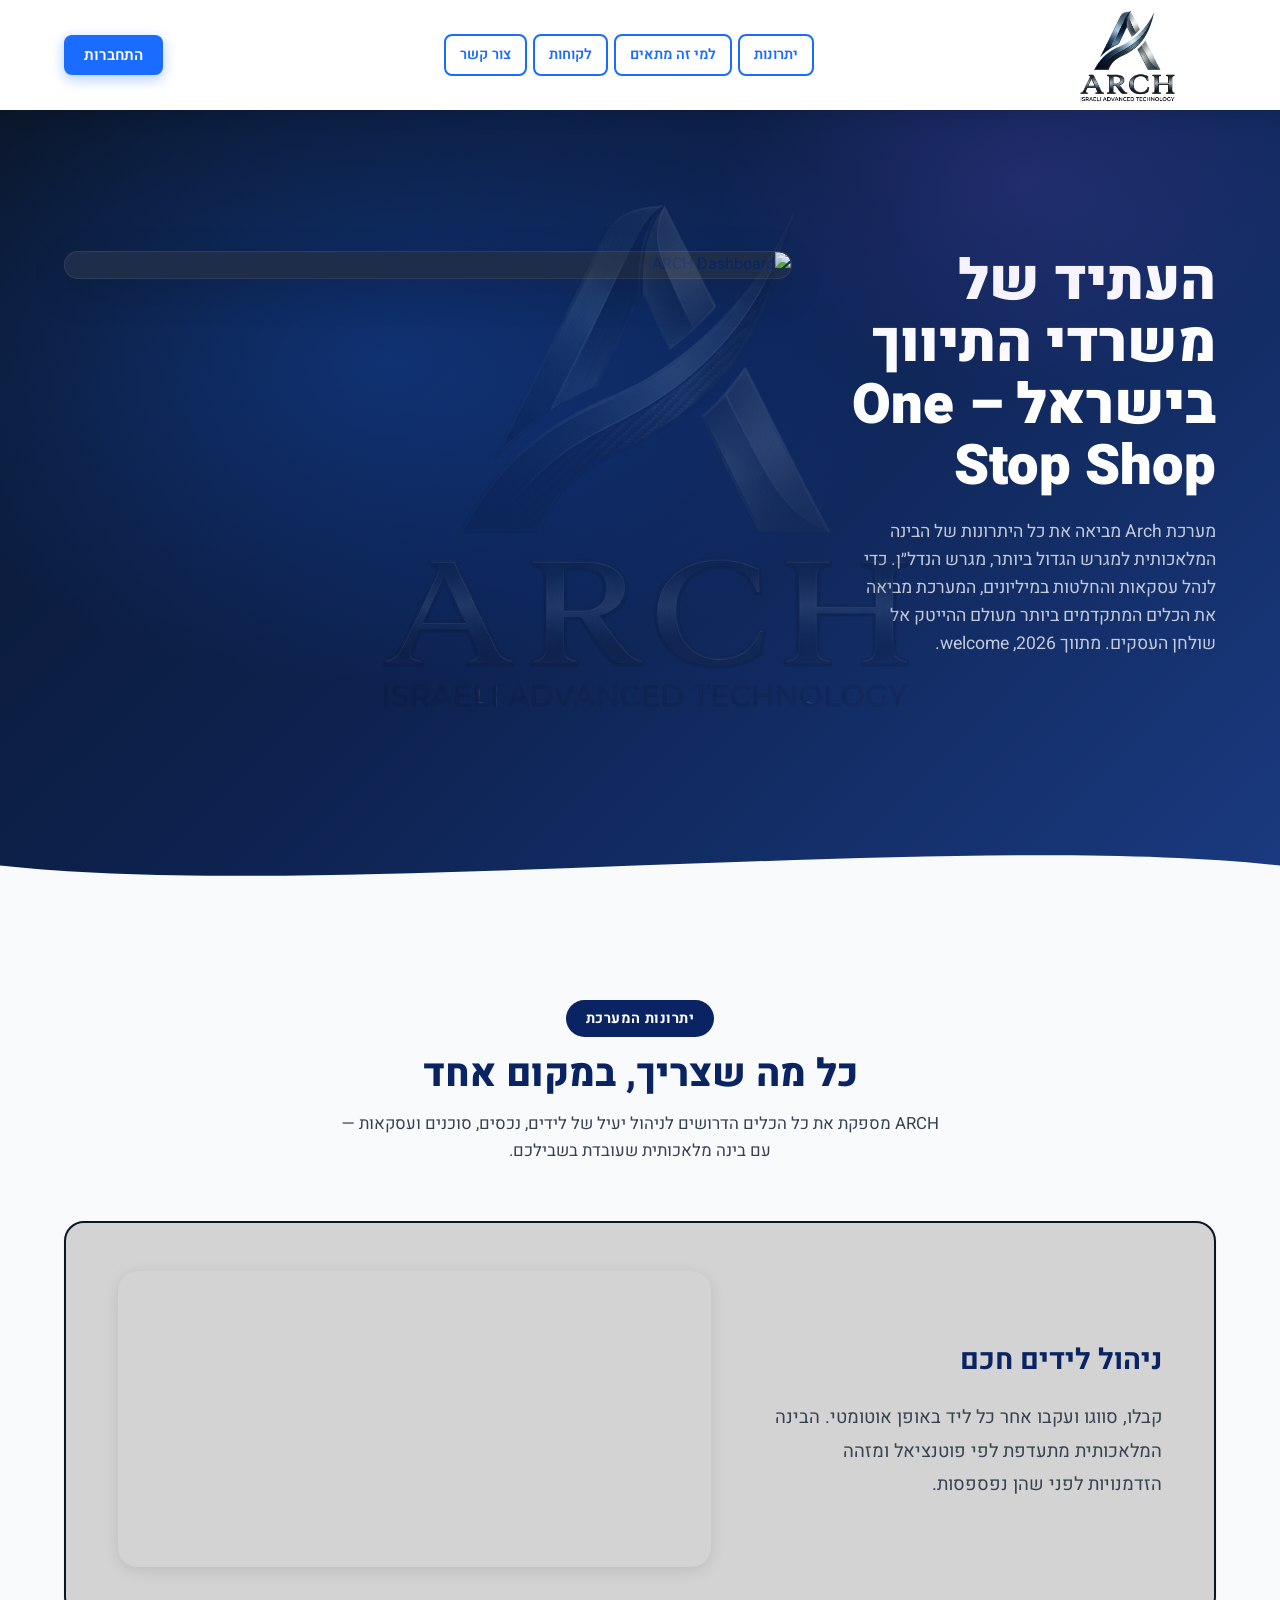
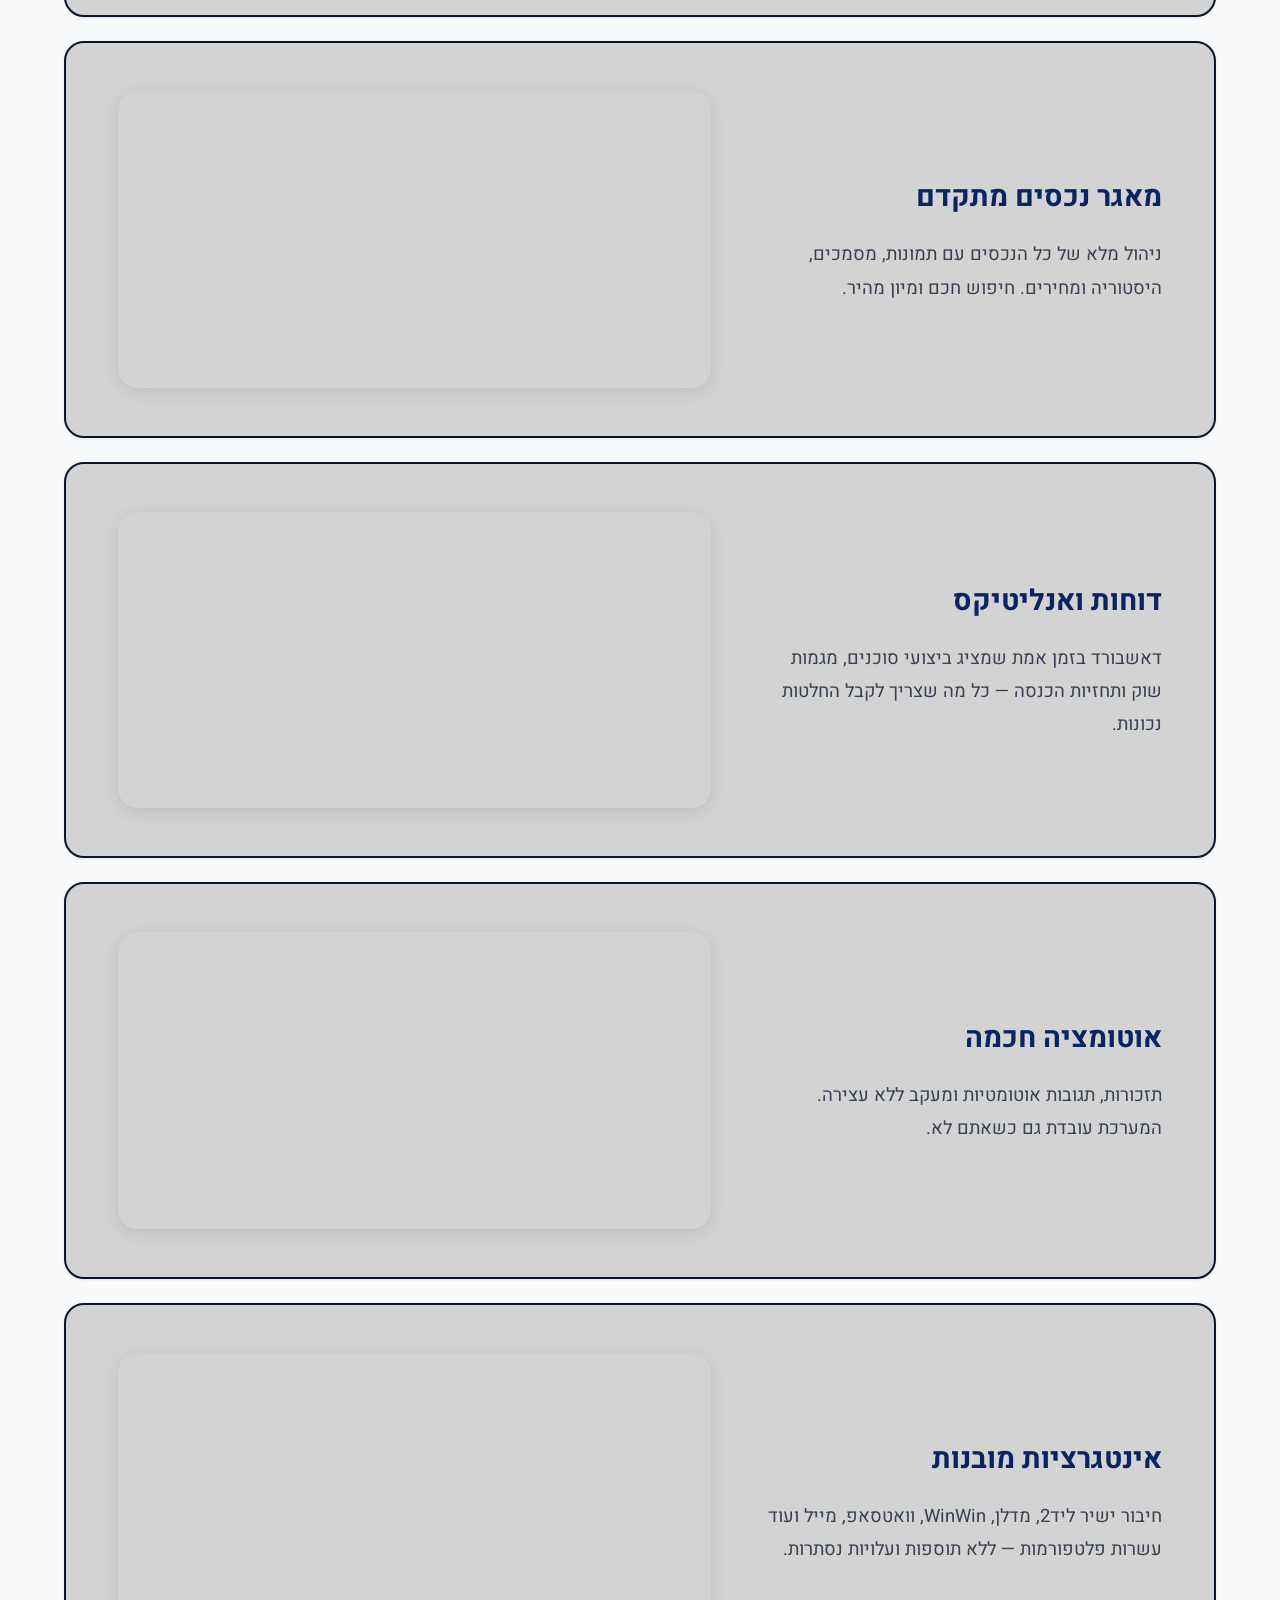
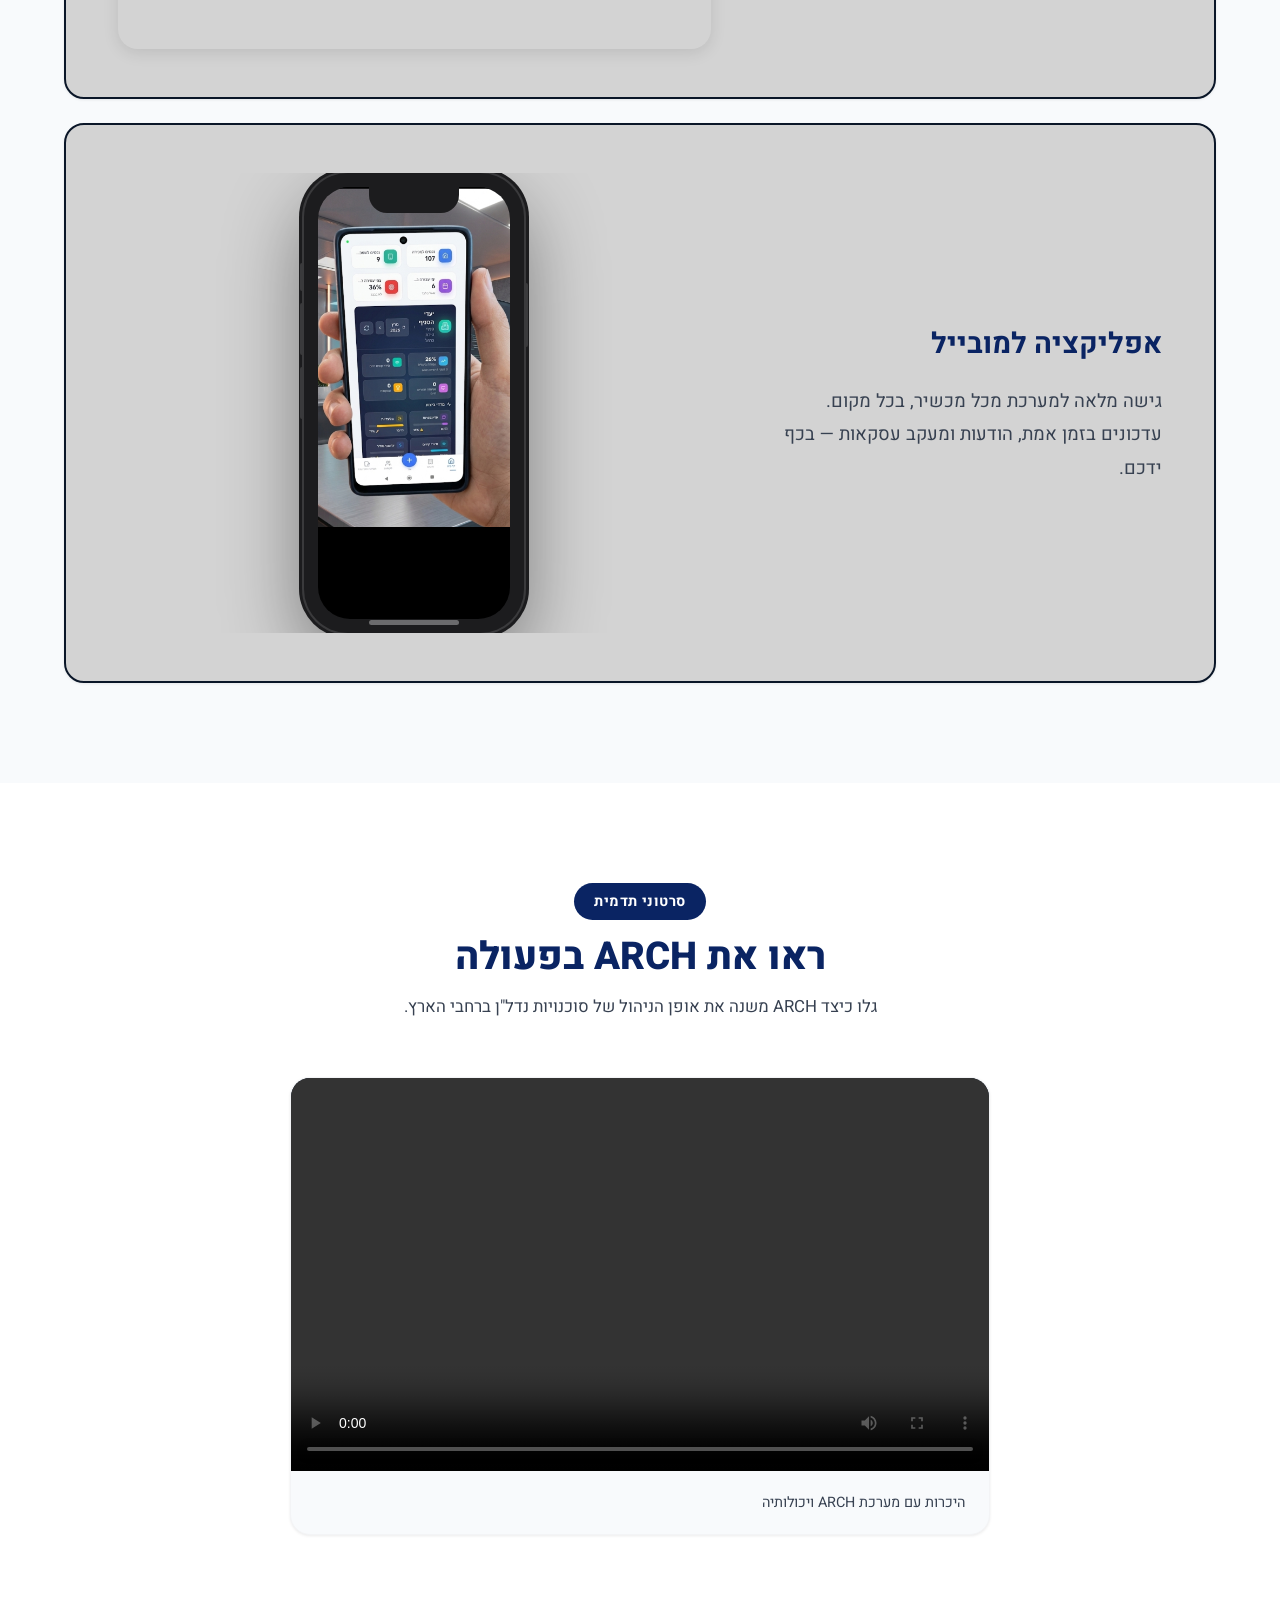
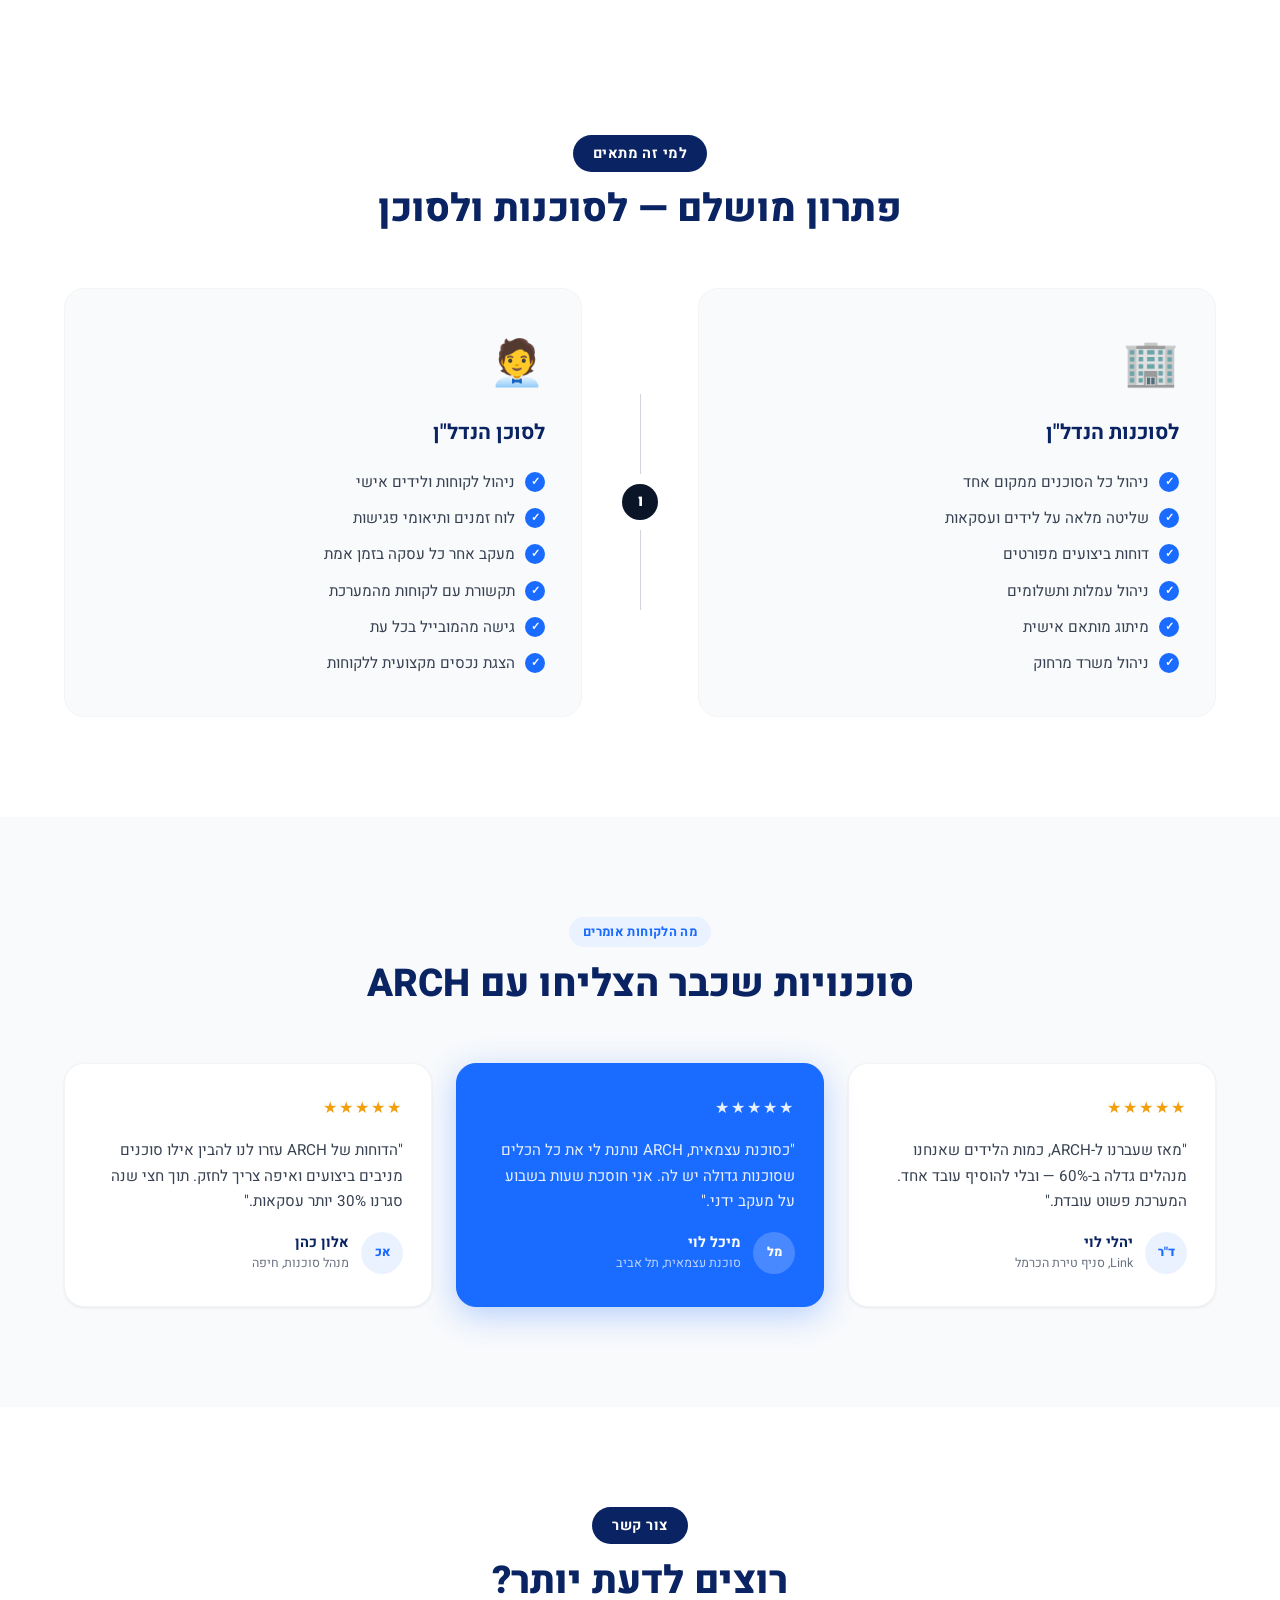
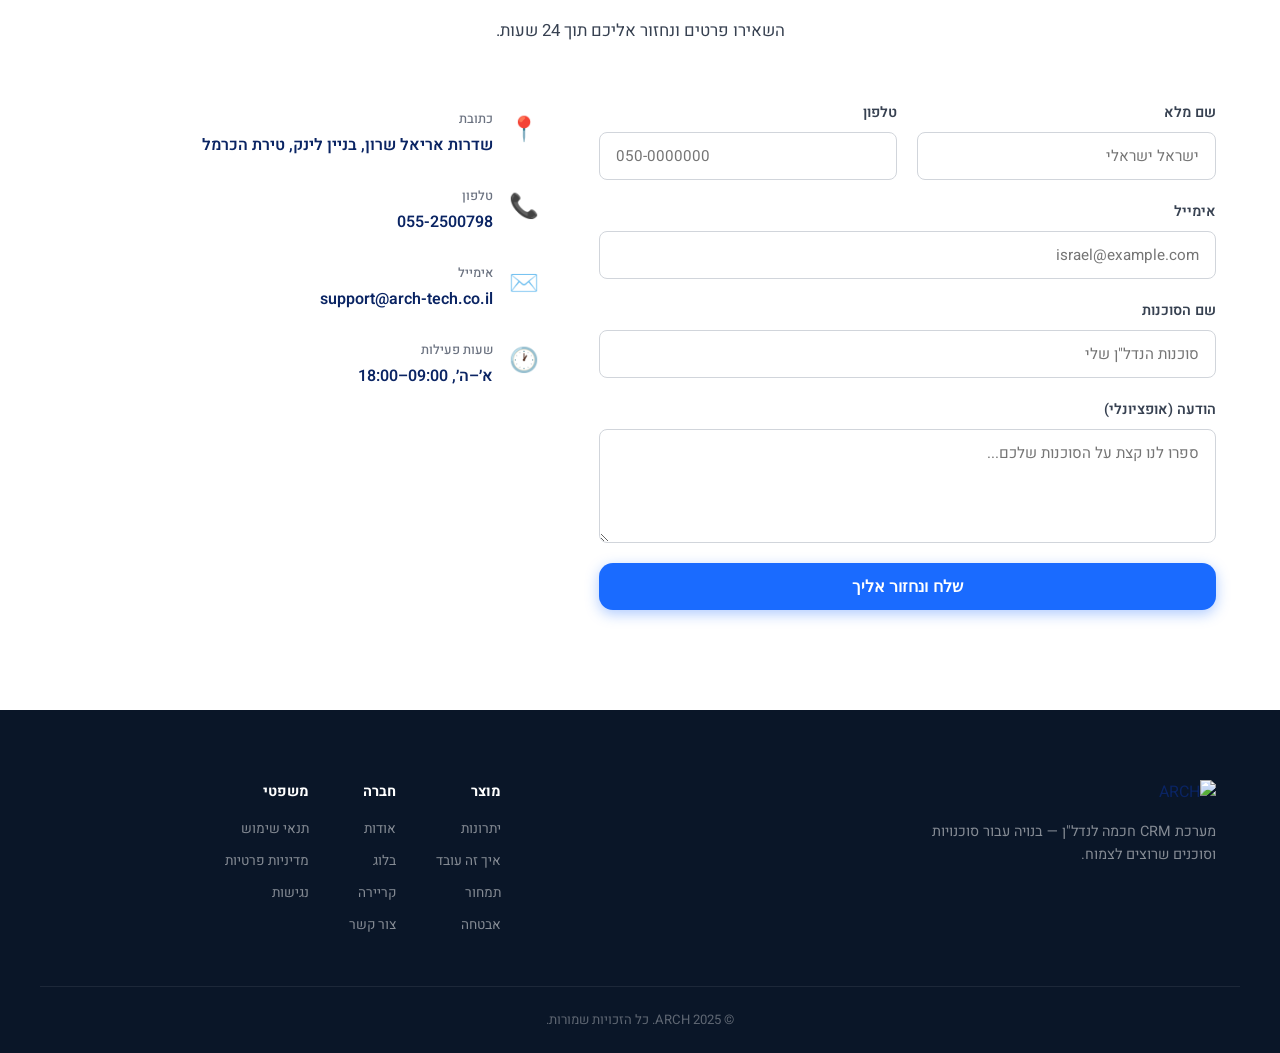
==== commit 961f7214: "Mobile card: display image inside iPhone frame mockup" ====
--- a/index.html
+++ b/index.html
@@ -148,7 +148,17 @@
             <p data-he="גישה מלאה למערכת מכל מכשיר, בכל מקום. עדכונים בזמן אמת, הודעות ומעקב עסקאות — בכף ידכם." data-en="Full access from any device, anywhere. Real-time updates, notifications, and deal tracking — in your palm.">גישה מלאה למערכת מכל מכשיר, בכל מקום. עדכונים בזמן אמת, הודעות ומעקב עסקאות — בכף ידכם.</p>
           </div>
           <div class="slide-media slide-media--full">
-            <img src="assets/mobile.jpeg" alt="אפליקציה למובייל" />
+            <div class="iphone-frame">
+              <div class="iphone-notch"></div>
+              <div class="iphone-screen">
+                <img src="assets/mobile.jpeg" alt="אפליקציה למובייל" />
+              </div>
+              <div class="iphone-home-bar"></div>
+              <div class="iphone-btn iphone-btn-power"></div>
+              <div class="iphone-btn iphone-btn-vol-up"></div>
+              <div class="iphone-btn iphone-btn-vol-down"></div>
+              <div class="iphone-btn iphone-btn-mute"></div>
+            </div>
           </div>
         </div>
 
--- a/style.css
+++ b/style.css
@@ -525,11 +525,73 @@
   object-fit: cover;
   max-height: 340px;
 }
-.slide-media--full img {
-  object-fit: contain;
-  max-height: none;
-  height: auto;
-}
+.slide-media--full {
+  display: flex;
+  justify-content: center;
+  align-items: center;
+  background: none;
+  box-shadow: none;
+  border: none;
+}
+
+/* iPhone Frame */
+.iphone-frame {
+  position: relative;
+  width: 220px;
+  height: 460px;
+  background: #1c1c1e;
+  border-radius: 44px;
+  padding: 14px;
+  box-shadow:
+    0 0 0 2px #3a3a3c,
+    0 0 0 5px #1c1c1e,
+    0 30px 80px rgba(0,0,0,.45);
+  flex-shrink: 0;
+}
+
+.iphone-notch {
+  position: absolute;
+  top: 14px;
+  left: 50%;
+  transform: translateX(-50%);
+  width: 90px;
+  height: 26px;
+  background: #1c1c1e;
+  border-radius: 0 0 18px 18px;
+  z-index: 10;
+}
+
+.iphone-screen {
+  width: 100%;
+  height: 100%;
+  border-radius: 32px;
+  overflow: hidden;
+  background: #000;
+}
+.iphone-screen img {
+  width: 100%;
+  height: 100%;
+  object-fit: cover;
+  display: block;
+}
+
+.iphone-home-bar {
+  position: absolute;
+  bottom: 8px;
+  left: 50%;
+  transform: translateX(-50%);
+  width: 90px;
+  height: 5px;
+  background: rgba(255,255,255,.35);
+  border-radius: 3px;
+}
+
+/* Side buttons */
+.iphone-btn { position: absolute; background: #3a3a3c; border-radius: 3px; }
+.iphone-btn-power  { right: -4px; top: 110px; width: 4px; height: 64px; }
+.iphone-btn-mute   { left: -4px;  top: 90px;  width: 4px; height: 28px; }
+.iphone-btn-vol-up { left: -4px;  top: 130px; width: 4px; height: 52px; }
+.iphone-btn-vol-down { left: -4px; top: 194px; width: 4px; height: 52px; }
 
 /* ===================================================
    AUDIENCE
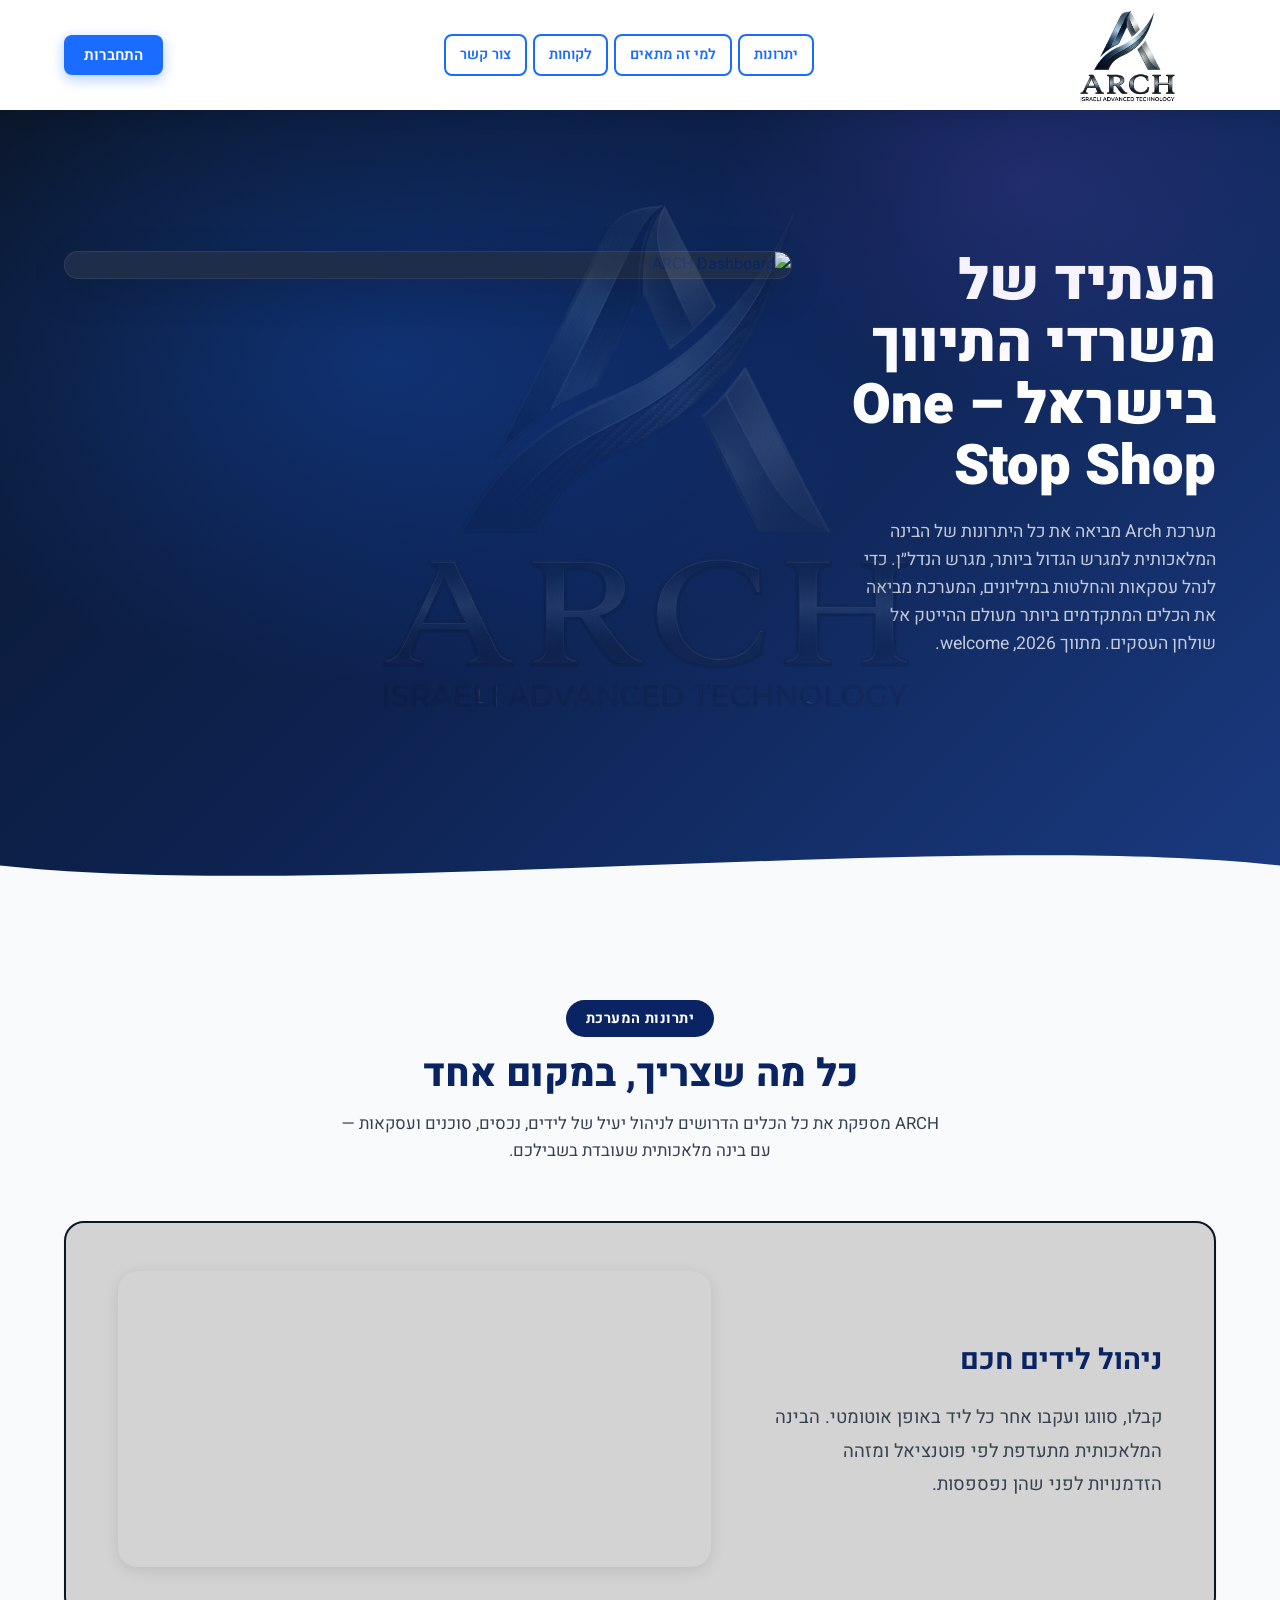
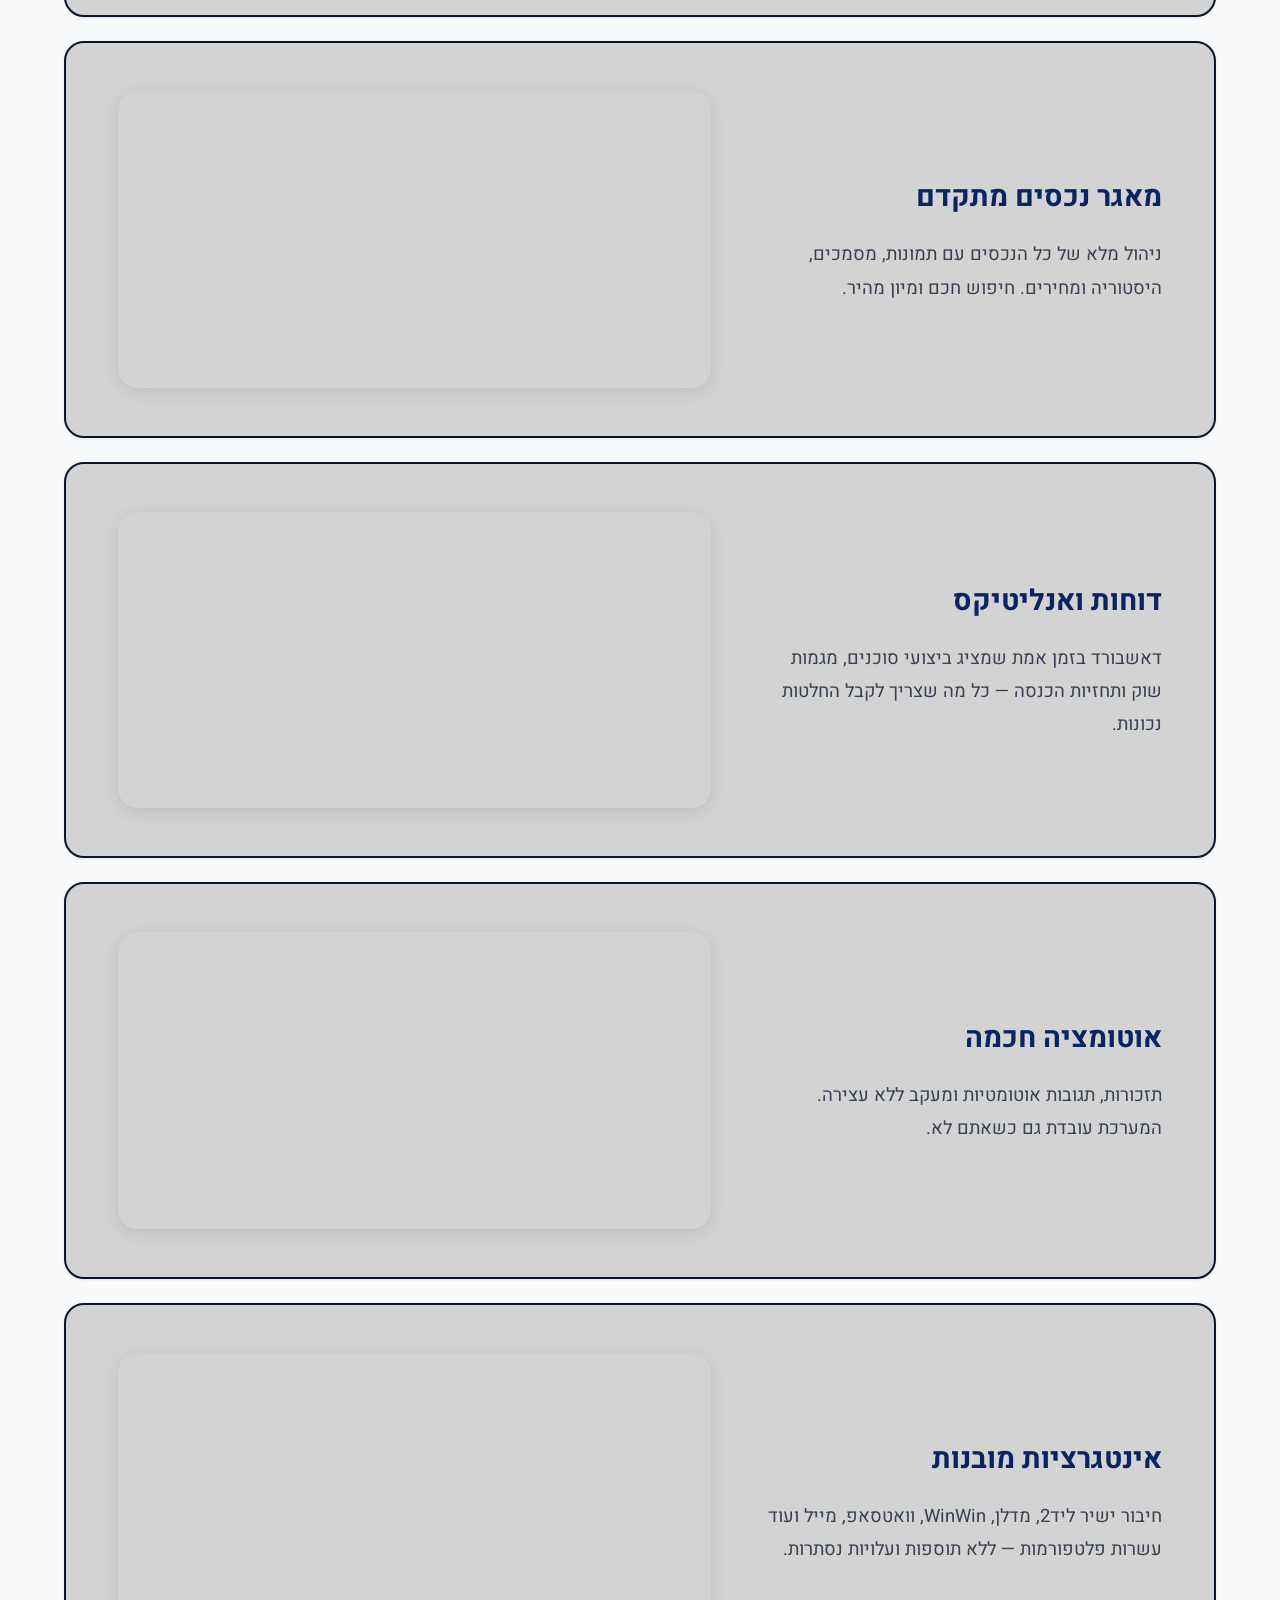
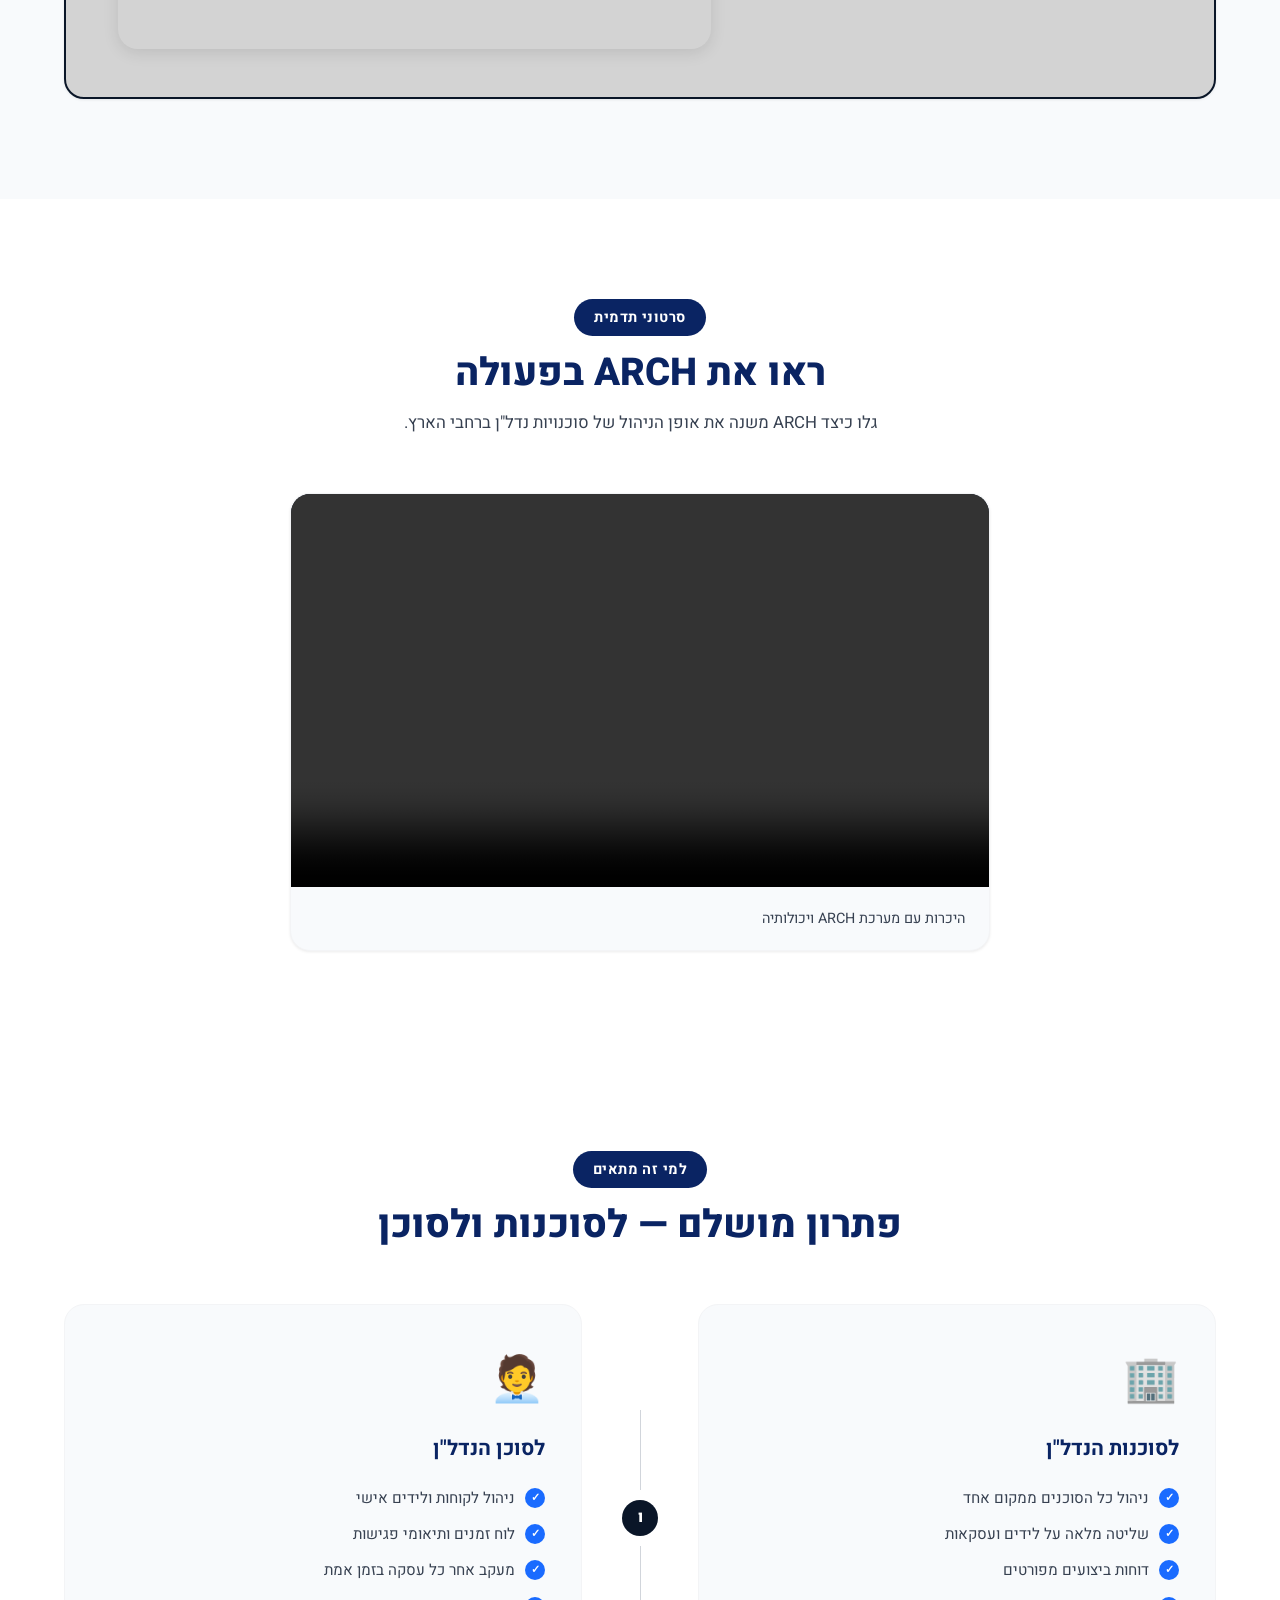
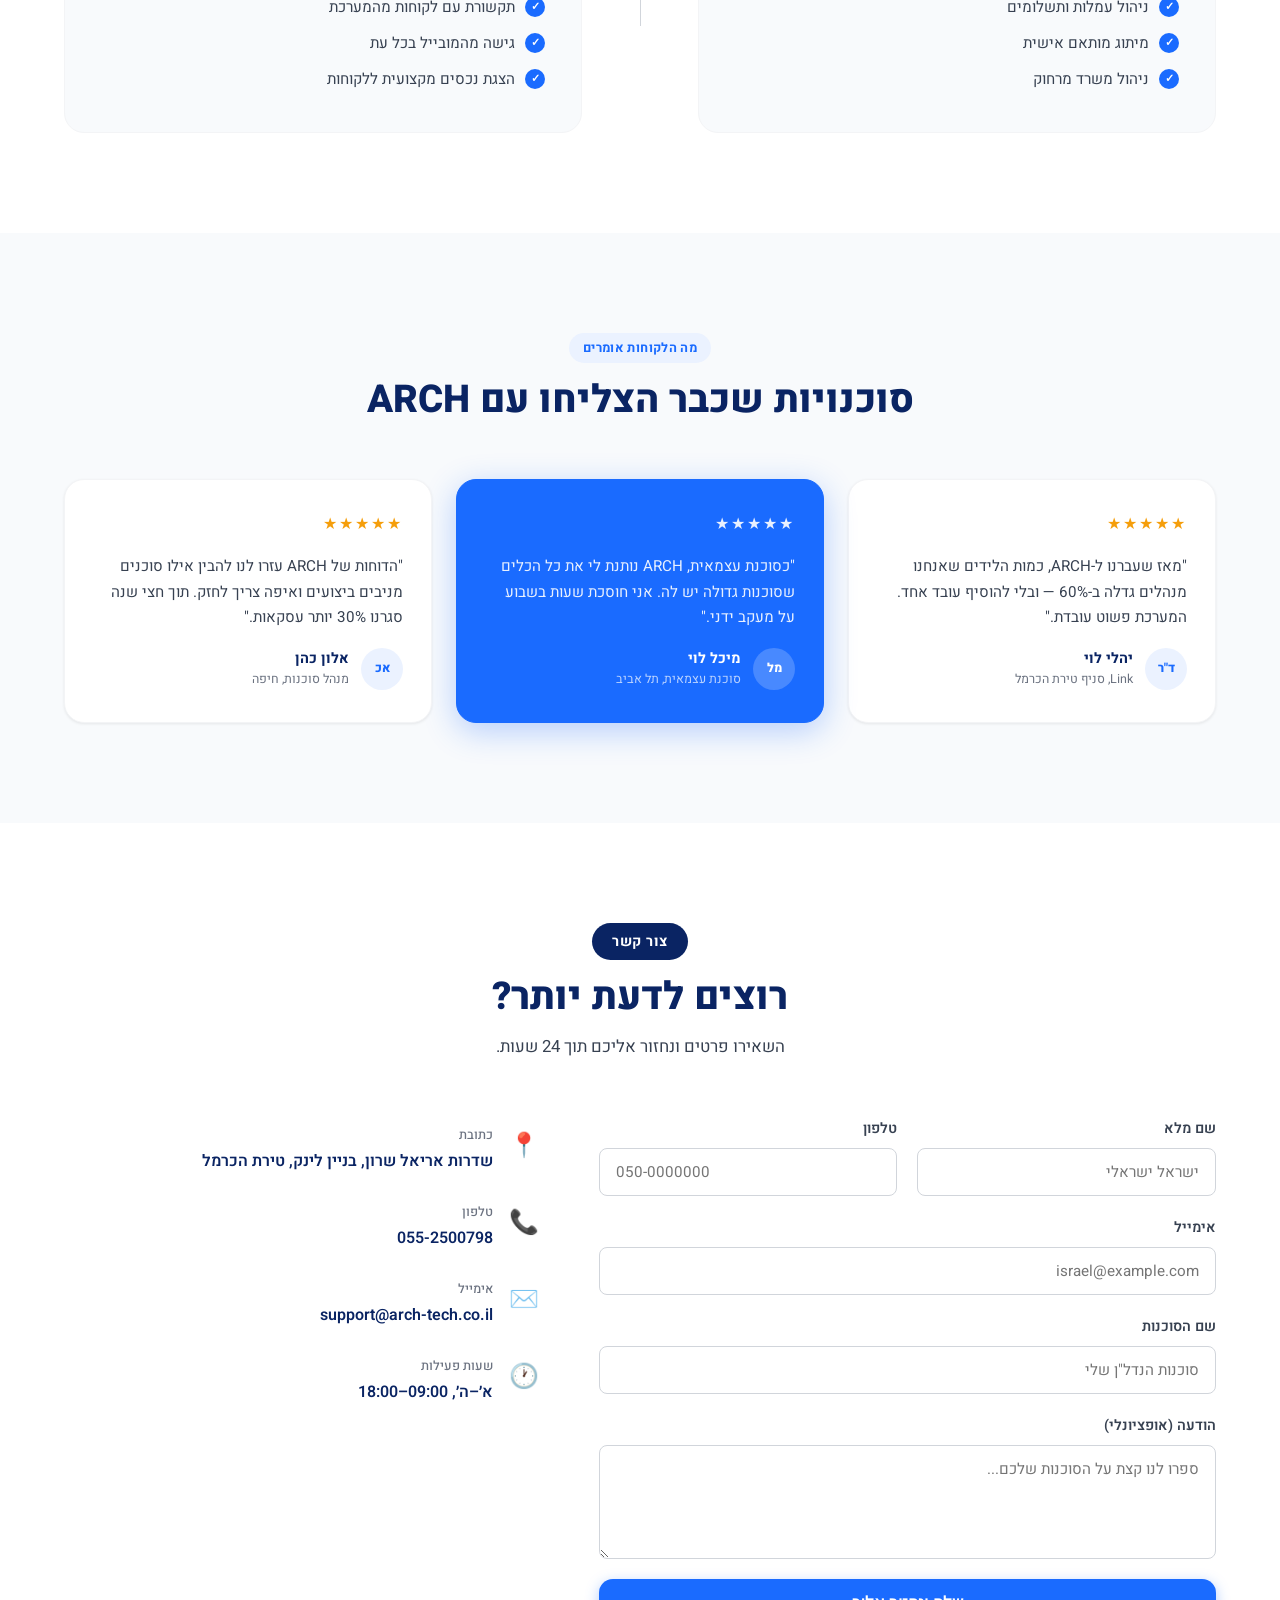
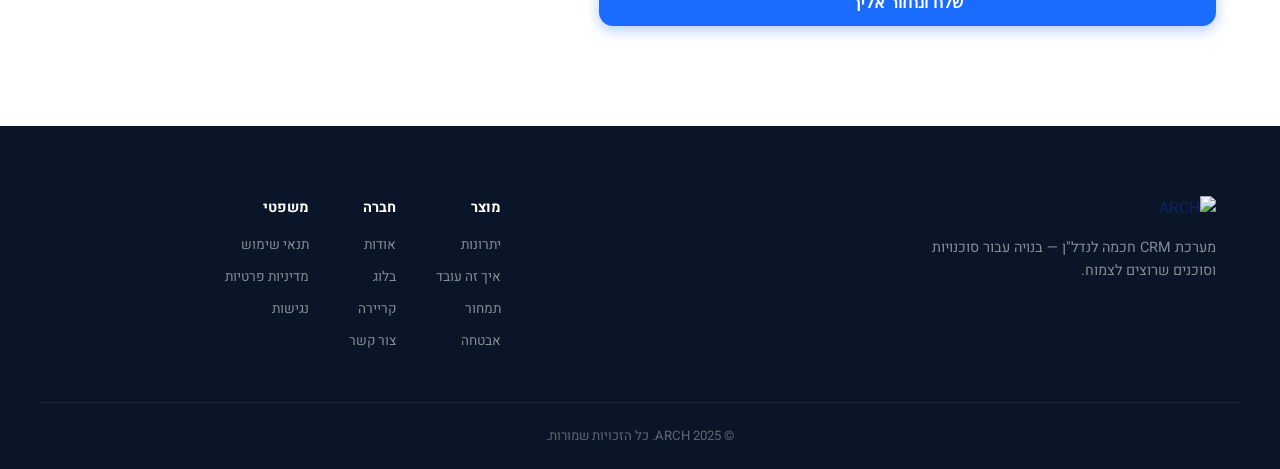
==== commit 3f410457: "Remove mobile app feature card" ====
--- a/index.html
+++ b/index.html
@@ -141,26 +141,6 @@
           </div>
         </div>
 
-        <div class="feature-row">
-          <div class="slide-text">
-            <div class="feature-icon">📱</div>
-            <h3 data-he="אפליקציה למובייל" data-en="Mobile App">אפליקציה למובייל</h3>
-            <p data-he="גישה מלאה למערכת מכל מכשיר, בכל מקום. עדכונים בזמן אמת, הודעות ומעקב עסקאות — בכף ידכם." data-en="Full access from any device, anywhere. Real-time updates, notifications, and deal tracking — in your palm.">גישה מלאה למערכת מכל מכשיר, בכל מקום. עדכונים בזמן אמת, הודעות ומעקב עסקאות — בכף ידכם.</p>
-          </div>
-          <div class="slide-media slide-media--full">
-            <div class="iphone-frame">
-              <div class="iphone-notch"></div>
-              <div class="iphone-screen">
-                <img src="assets/mobile.jpeg" alt="אפליקציה למובייל" />
-              </div>
-              <div class="iphone-home-bar"></div>
-              <div class="iphone-btn iphone-btn-power"></div>
-              <div class="iphone-btn iphone-btn-vol-up"></div>
-              <div class="iphone-btn iphone-btn-vol-down"></div>
-              <div class="iphone-btn iphone-btn-mute"></div>
-            </div>
-          </div>
-        </div>
 
       </div>
     </div>
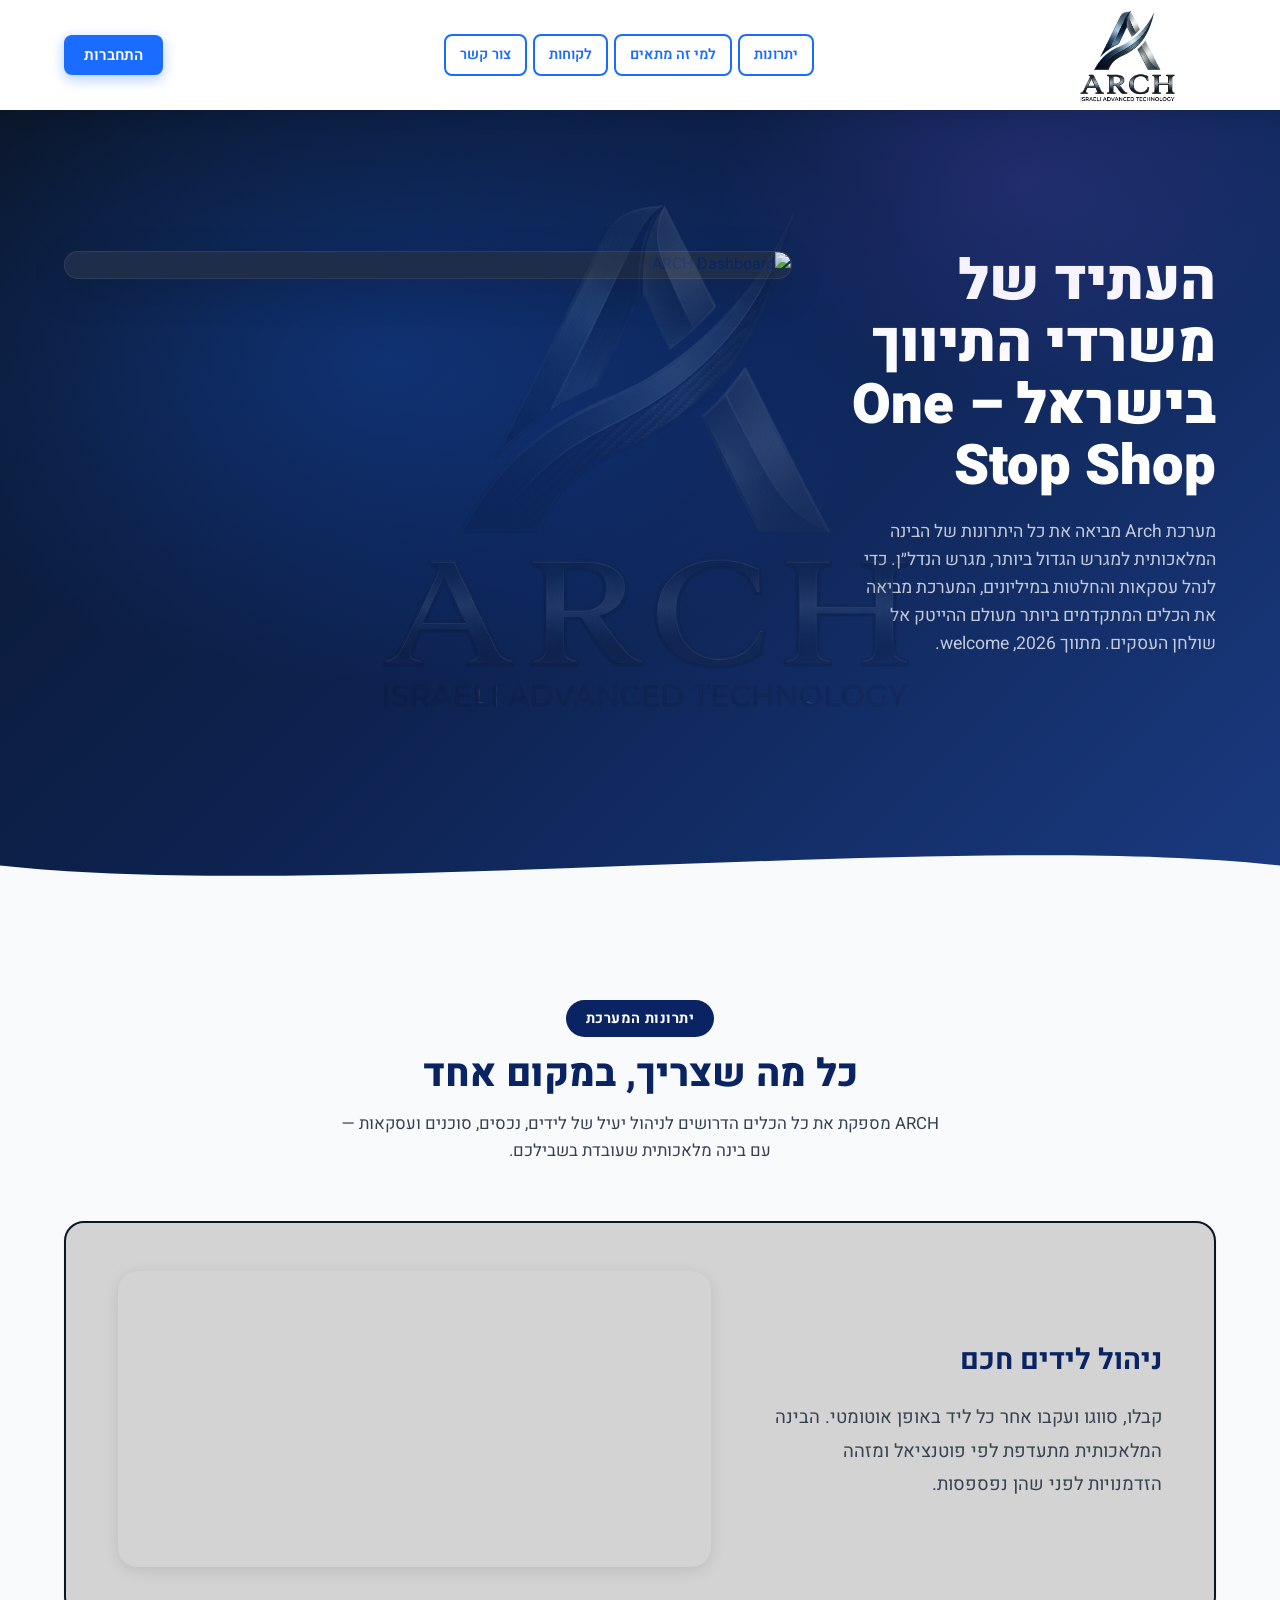
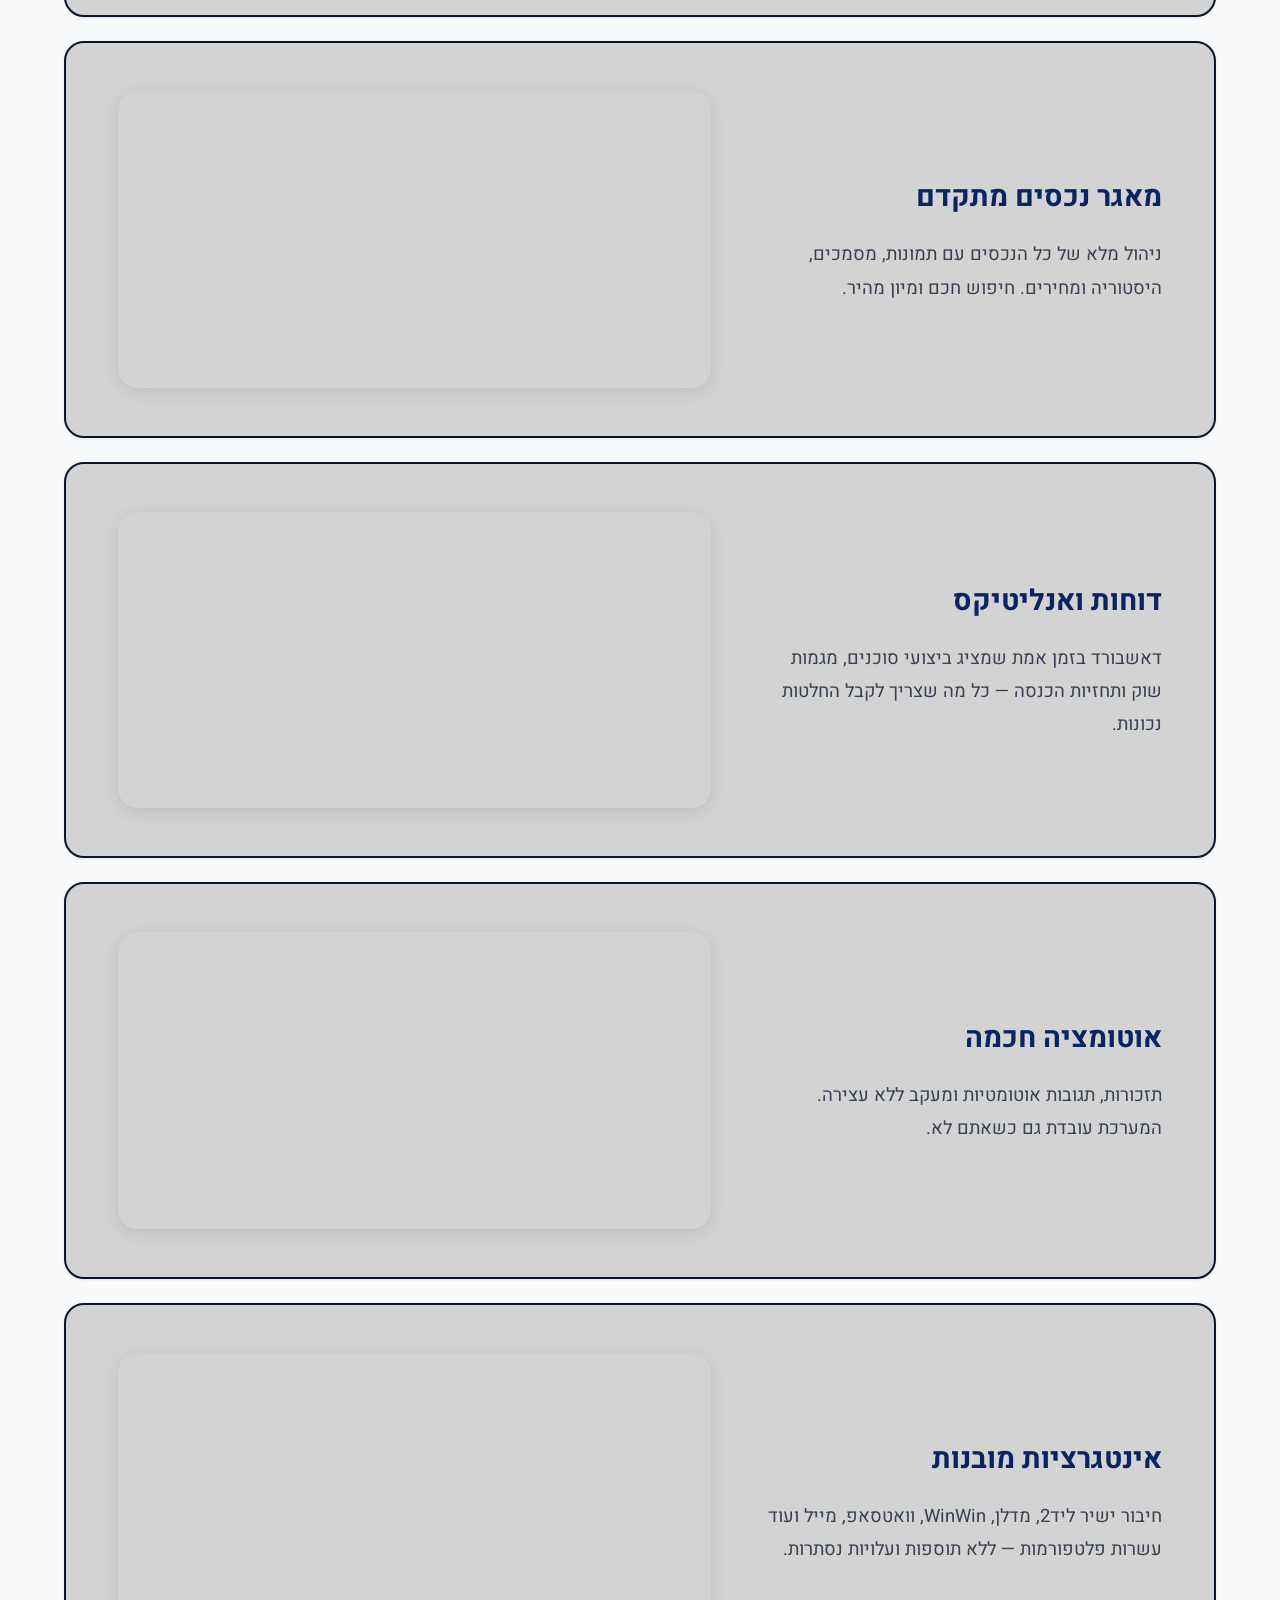
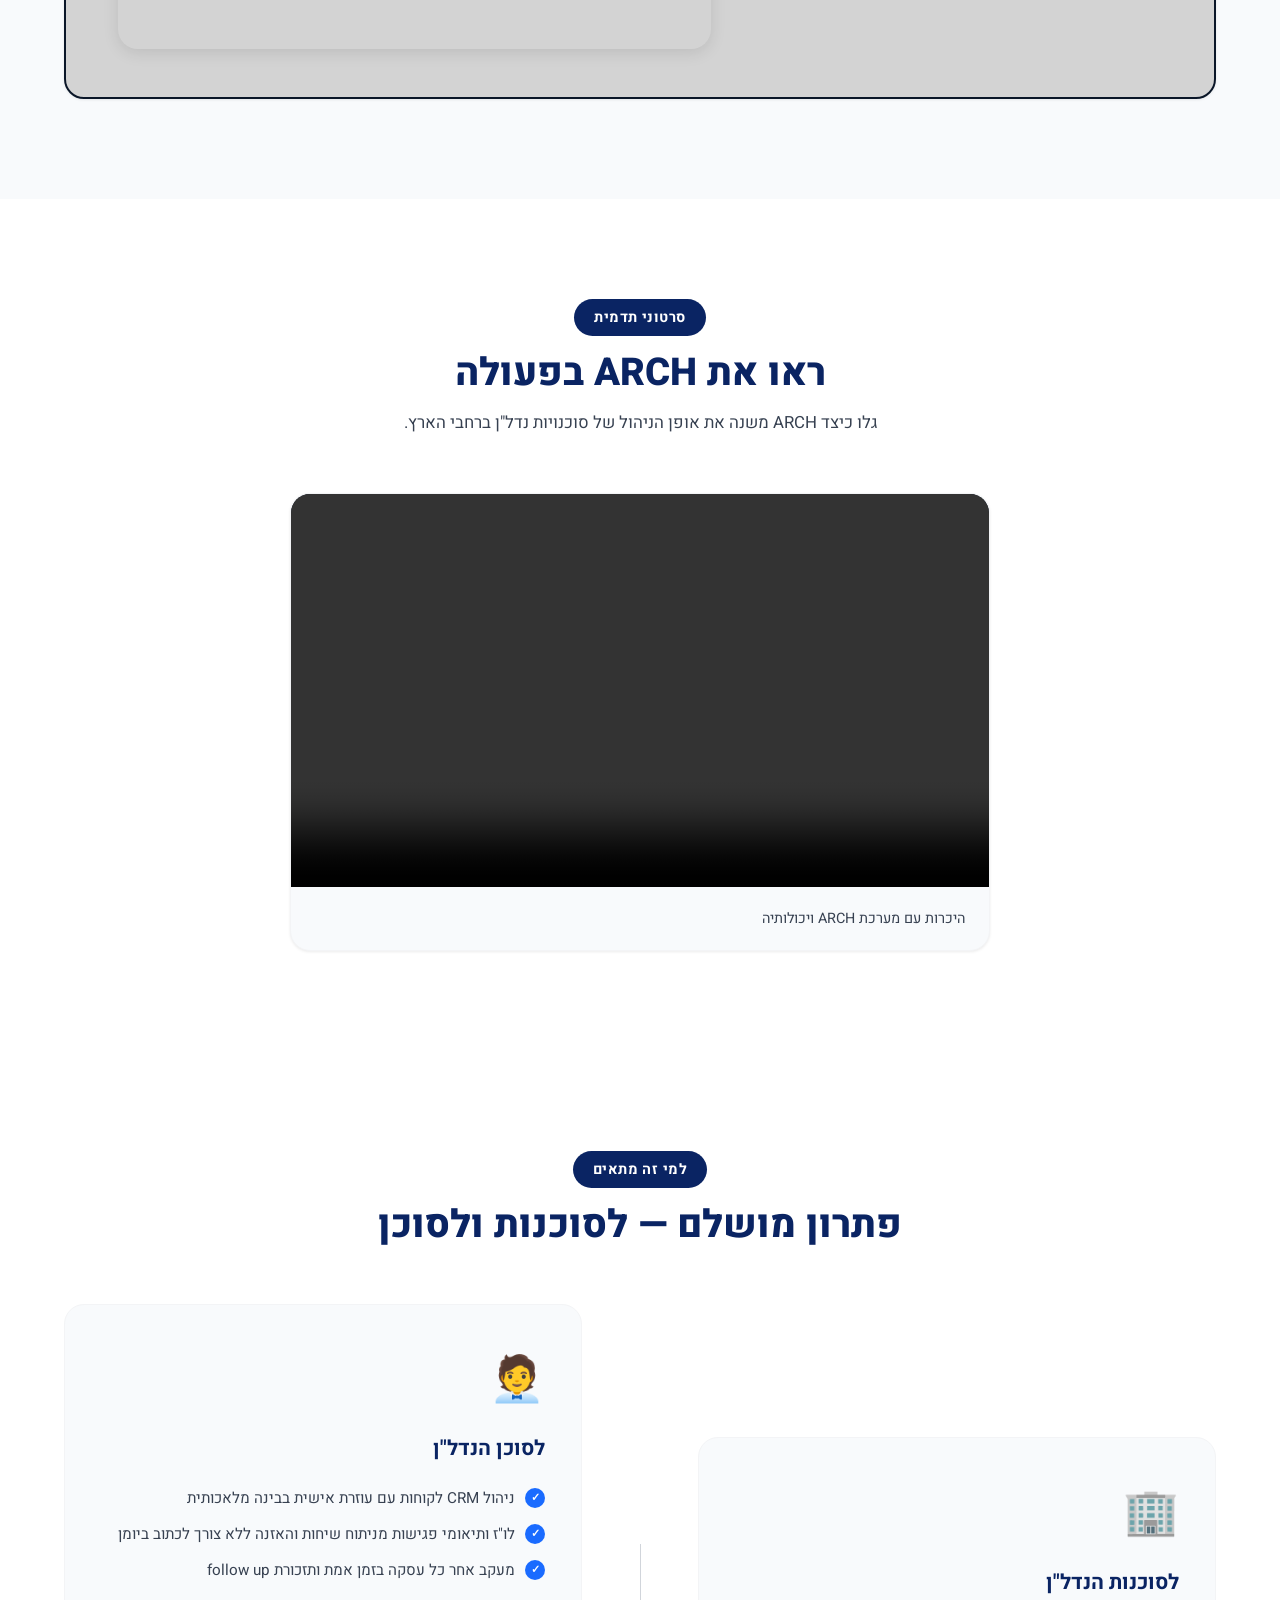
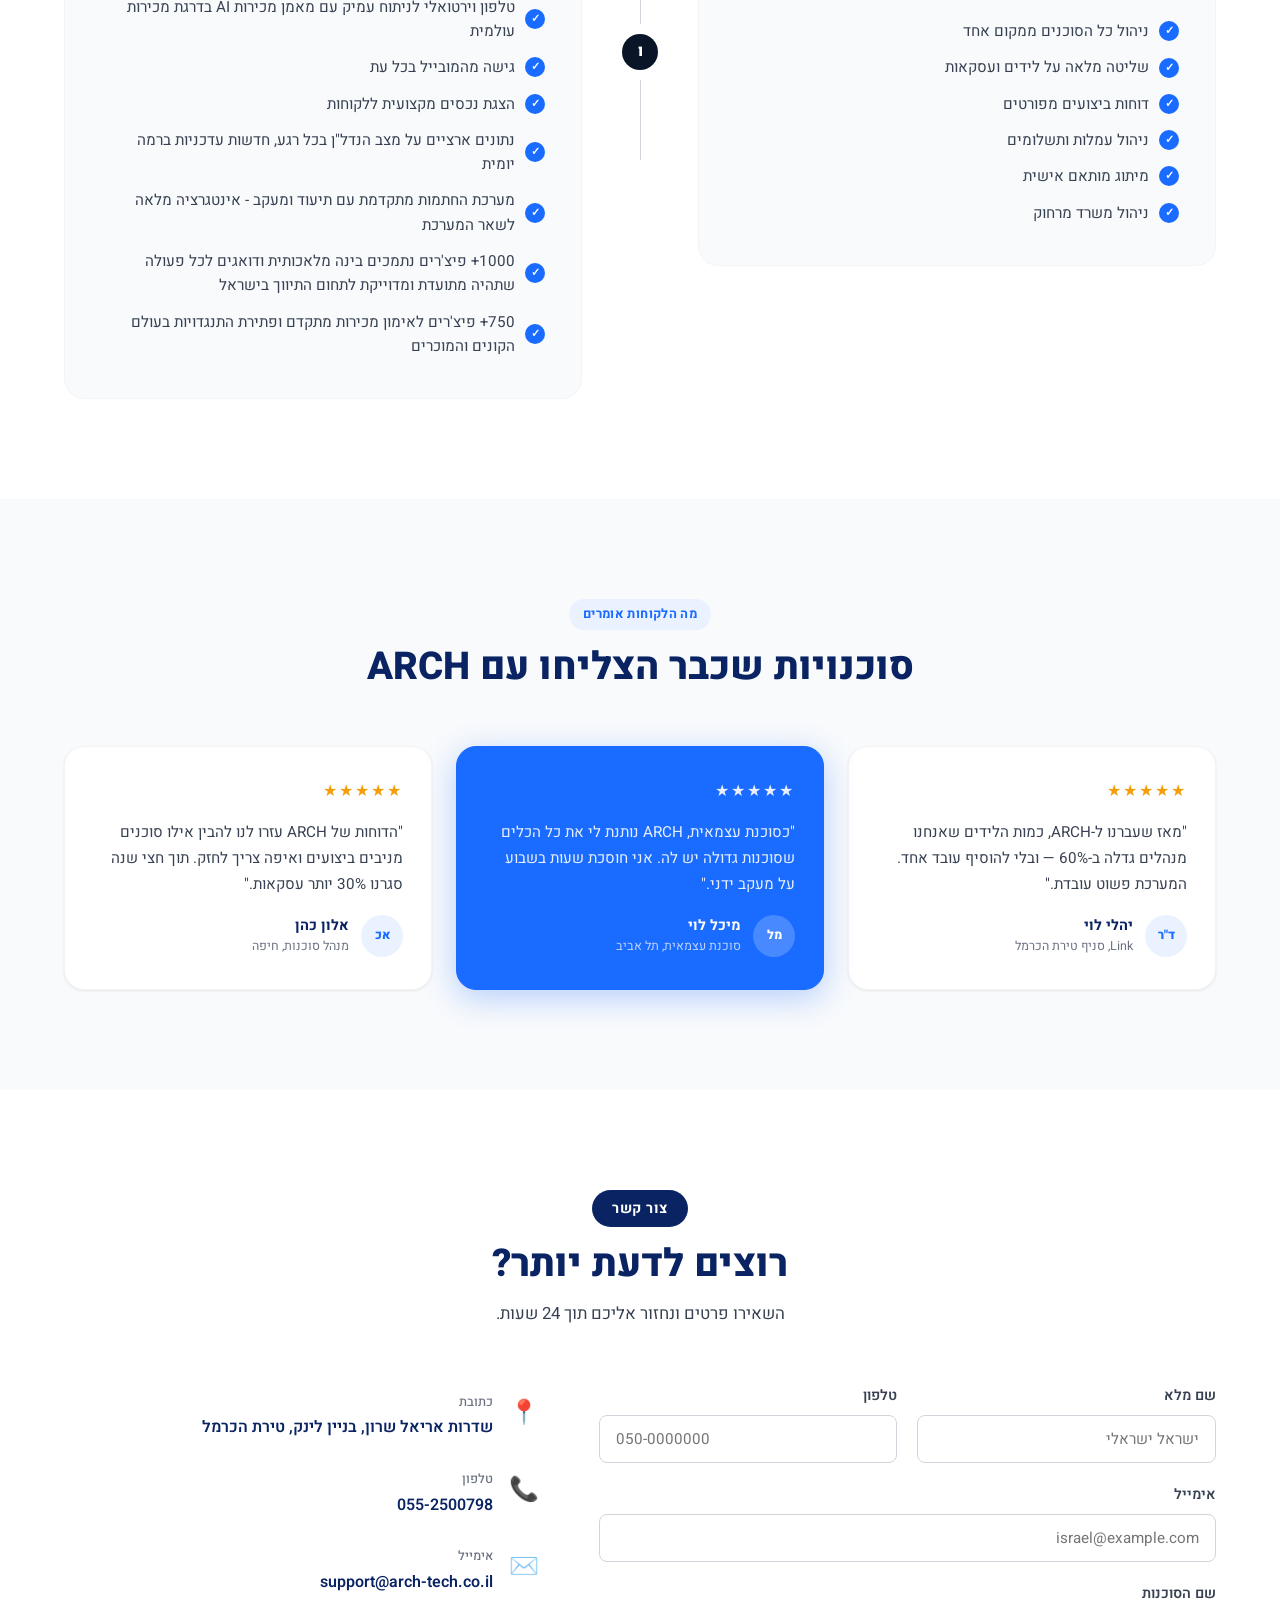
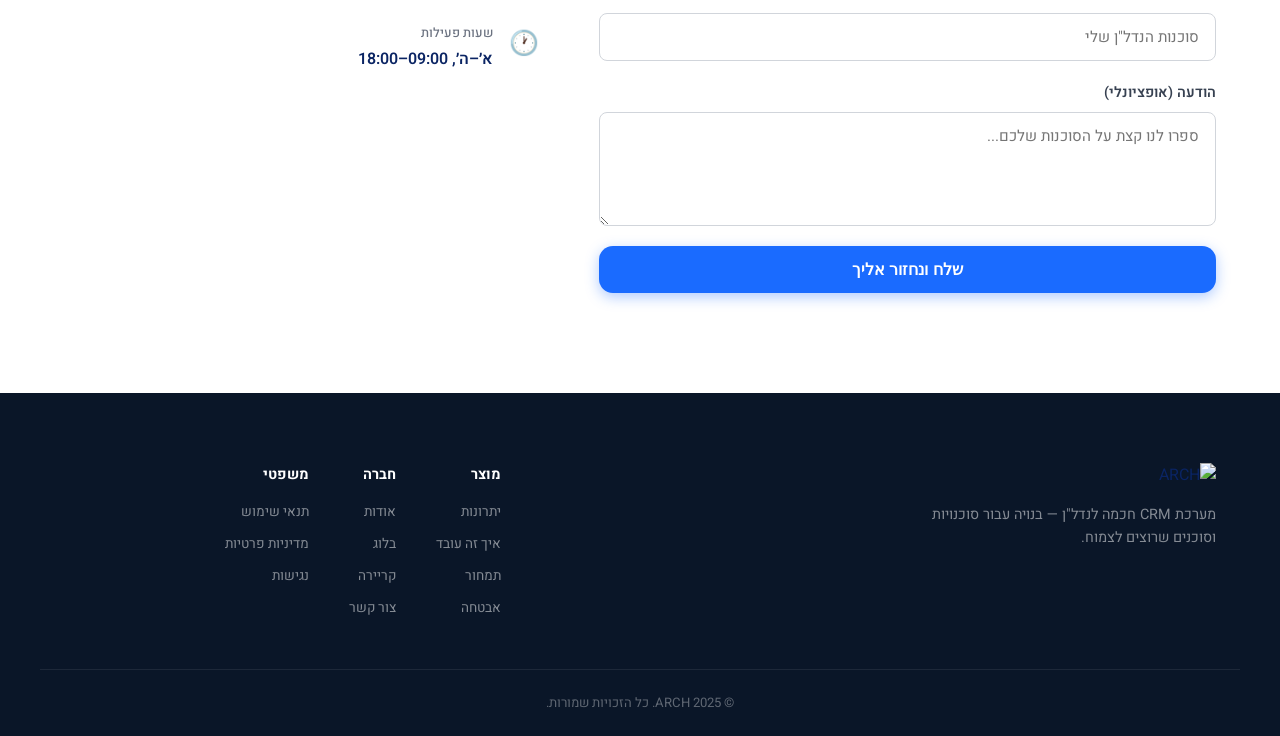
==== commit 3040fa53: "Agent section: update and expand feature list" ====
--- a/index.html
+++ b/index.html
@@ -196,12 +196,16 @@
           <div class="audience-icon">🧑‍💼</div>
           <h3 data-he="לסוכן הנדל&quot;ן" data-en="For the Agent">לסוכן הנדל"ן</h3>
           <ul>
-            <li data-he="ניהול לקוחות ולידים אישי" data-en="Personal client and lead management">ניהול לקוחות ולידים אישי</li>
-            <li data-he="לוח זמנים ותיאומי פגישות" data-en="Schedule and meeting coordination">לוח זמנים ותיאומי פגישות</li>
-            <li data-he="מעקב אחר כל עסקה בזמן אמת" data-en="Real-time tracking of every deal">מעקב אחר כל עסקה בזמן אמת</li>
-            <li data-he="תקשורת עם לקוחות מהמערכת" data-en="Client communication from the system">תקשורת עם לקוחות מהמערכת</li>
+            <li data-he="ניהול CRM לקוחות עם עוזרת אישית בבינה מלאכותית" data-en="AI-powered personal CRM assistant for client management">ניהול CRM לקוחות עם עוזרת אישית בבינה מלאכותית</li>
+            <li data-he='לו"ז ותיאומי פגישות מניתוח שיחות והאזנה ללא צורך לכתוב ביומן' data-en="Schedule and meeting coordination from call analysis — no manual calendar entry needed">לו"ז ותיאומי פגישות מניתוח שיחות והאזנה ללא צורך לכתוב ביומן</li>
+            <li data-he="מעקב אחר כל עסקה בזמן אמת ותזכורת follow up" data-en="Real-time tracking of every deal with follow-up reminders">מעקב אחר כל עסקה בזמן אמת ותזכורת follow up</li>
+            <li data-he="טלפון וירטואלי לניתוח עמיק עם מאמן מכירות AI בדרגת מכירות עולמית" data-en="Virtual phone with deep analysis and a world-class AI sales coach">טלפון וירטואלי לניתוח עמיק עם מאמן מכירות AI בדרגת מכירות עולמית</li>
             <li data-he="גישה מהמובייל בכל עת" data-en="Mobile access at any time">גישה מהמובייל בכל עת</li>
             <li data-he="הצגת נכסים מקצועית ללקוחות" data-en="Professional property presentations">הצגת נכסים מקצועית ללקוחות</li>
+            <li data-he='נתונים ארציים על מצב הנדל"ן בכל רגע, חדשות עדכניות ברמה יומית' data-en="Nationwide real estate data at any moment, daily updated news">נתונים ארציים על מצב הנדל"ן בכל רגע, חדשות עדכניות ברמה יומית</li>
+            <li data-he="מערכת החתמות מתקדמת עם תיעוד ומעקב - אינטגרציה מלאה לשאר המערכת" data-en="Advanced signing system with documentation and tracking — full integration with the rest of the platform">מערכת החתמות מתקדמת עם תיעוד ומעקב - אינטגרציה מלאה לשאר המערכת</li>
+            <li data-he='1000+ פיצ&apos;רים נתמכים בינה מלאכותית ודואגים לכל פעולה שתהיה מתועדת ומדוייקת לתחום התיווך בישראל' data-en="1000+ AI-powered features ensuring every action is documented and precise for the Israeli real estate market">1000+ פיצ'רים נתמכים בינה מלאכותית ודואגים לכל פעולה שתהיה מתועדת ומדוייקת לתחום התיווך בישראל</li>
+            <li data-he="750+ פיצ'רים לאימון מכירות מתקדם ופתירת התנגדויות בעולם הקונים והמוכרים" data-en="750+ features for advanced sales training and objection handling for buyers and sellers">750+ פיצ'רים לאימון מכירות מתקדם ופתירת התנגדויות בעולם הקונים והמוכרים</li>
           </ul>
         </div>
       </div>
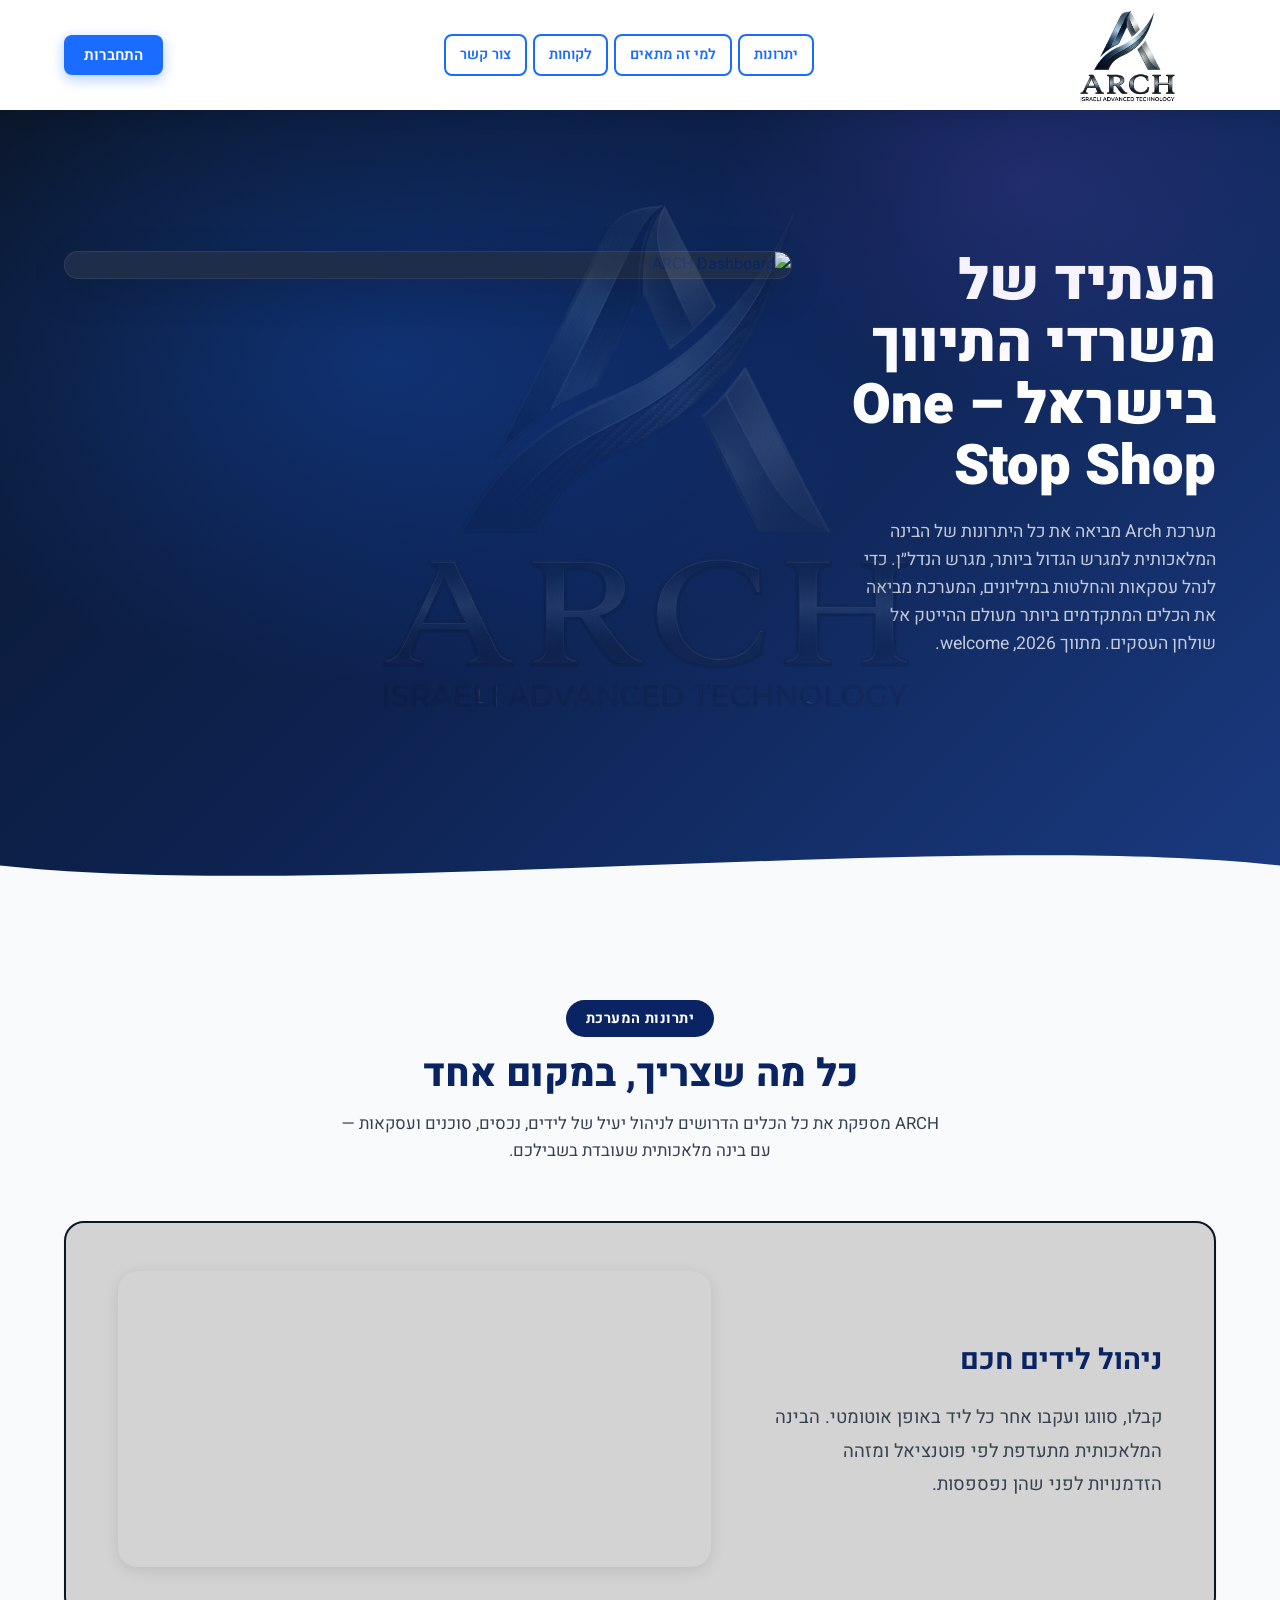
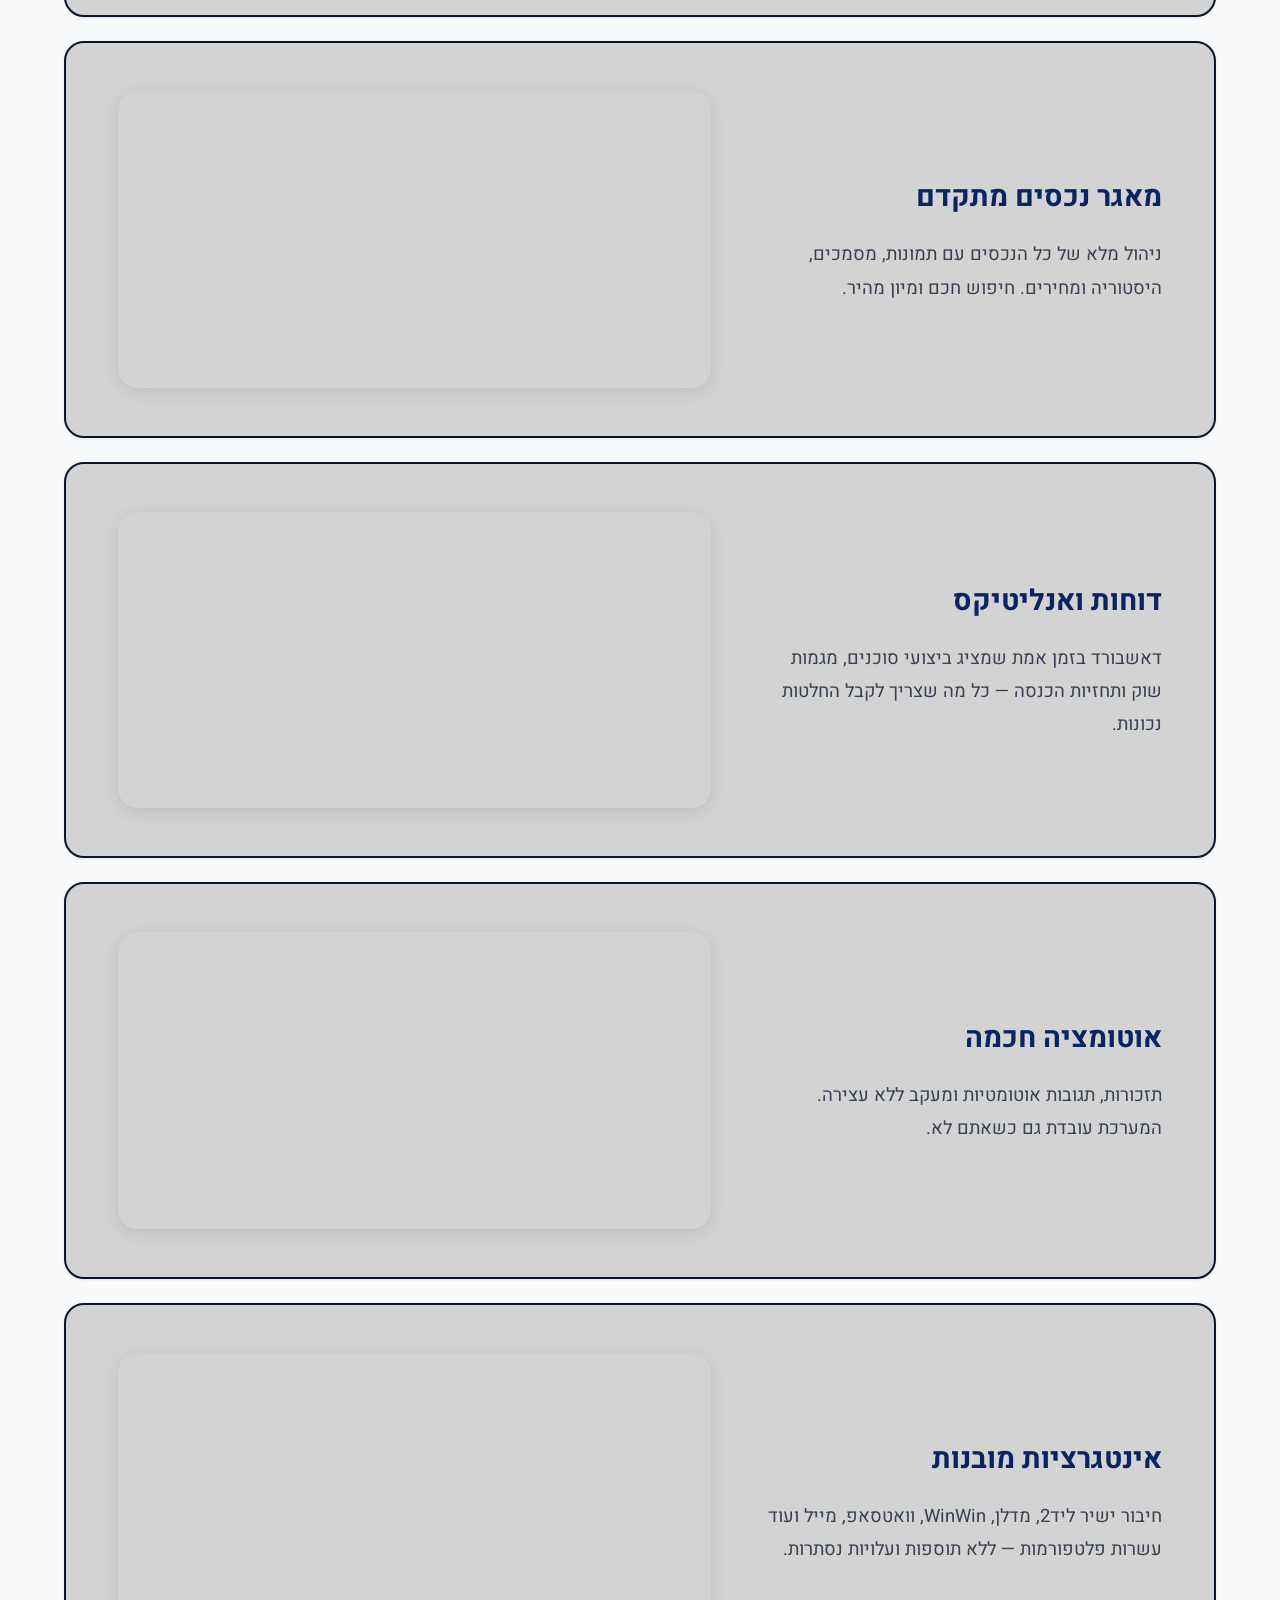
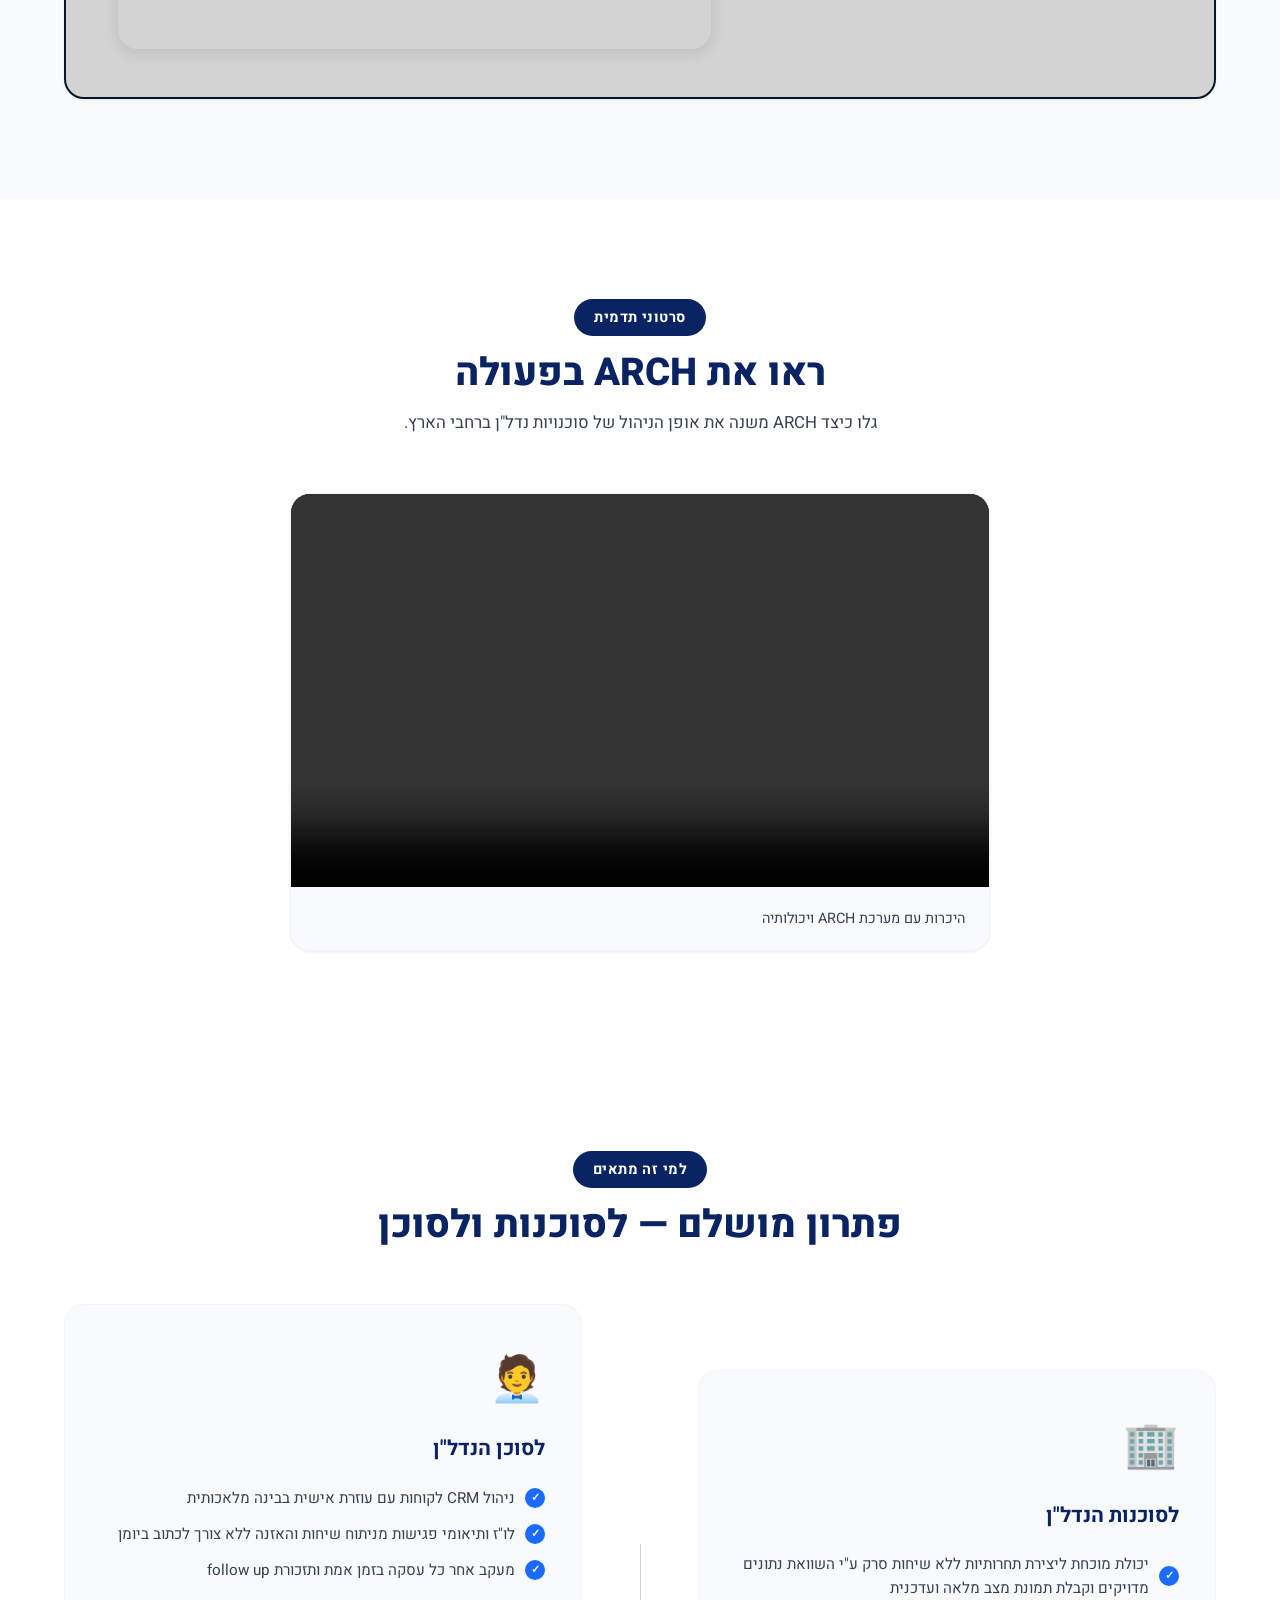
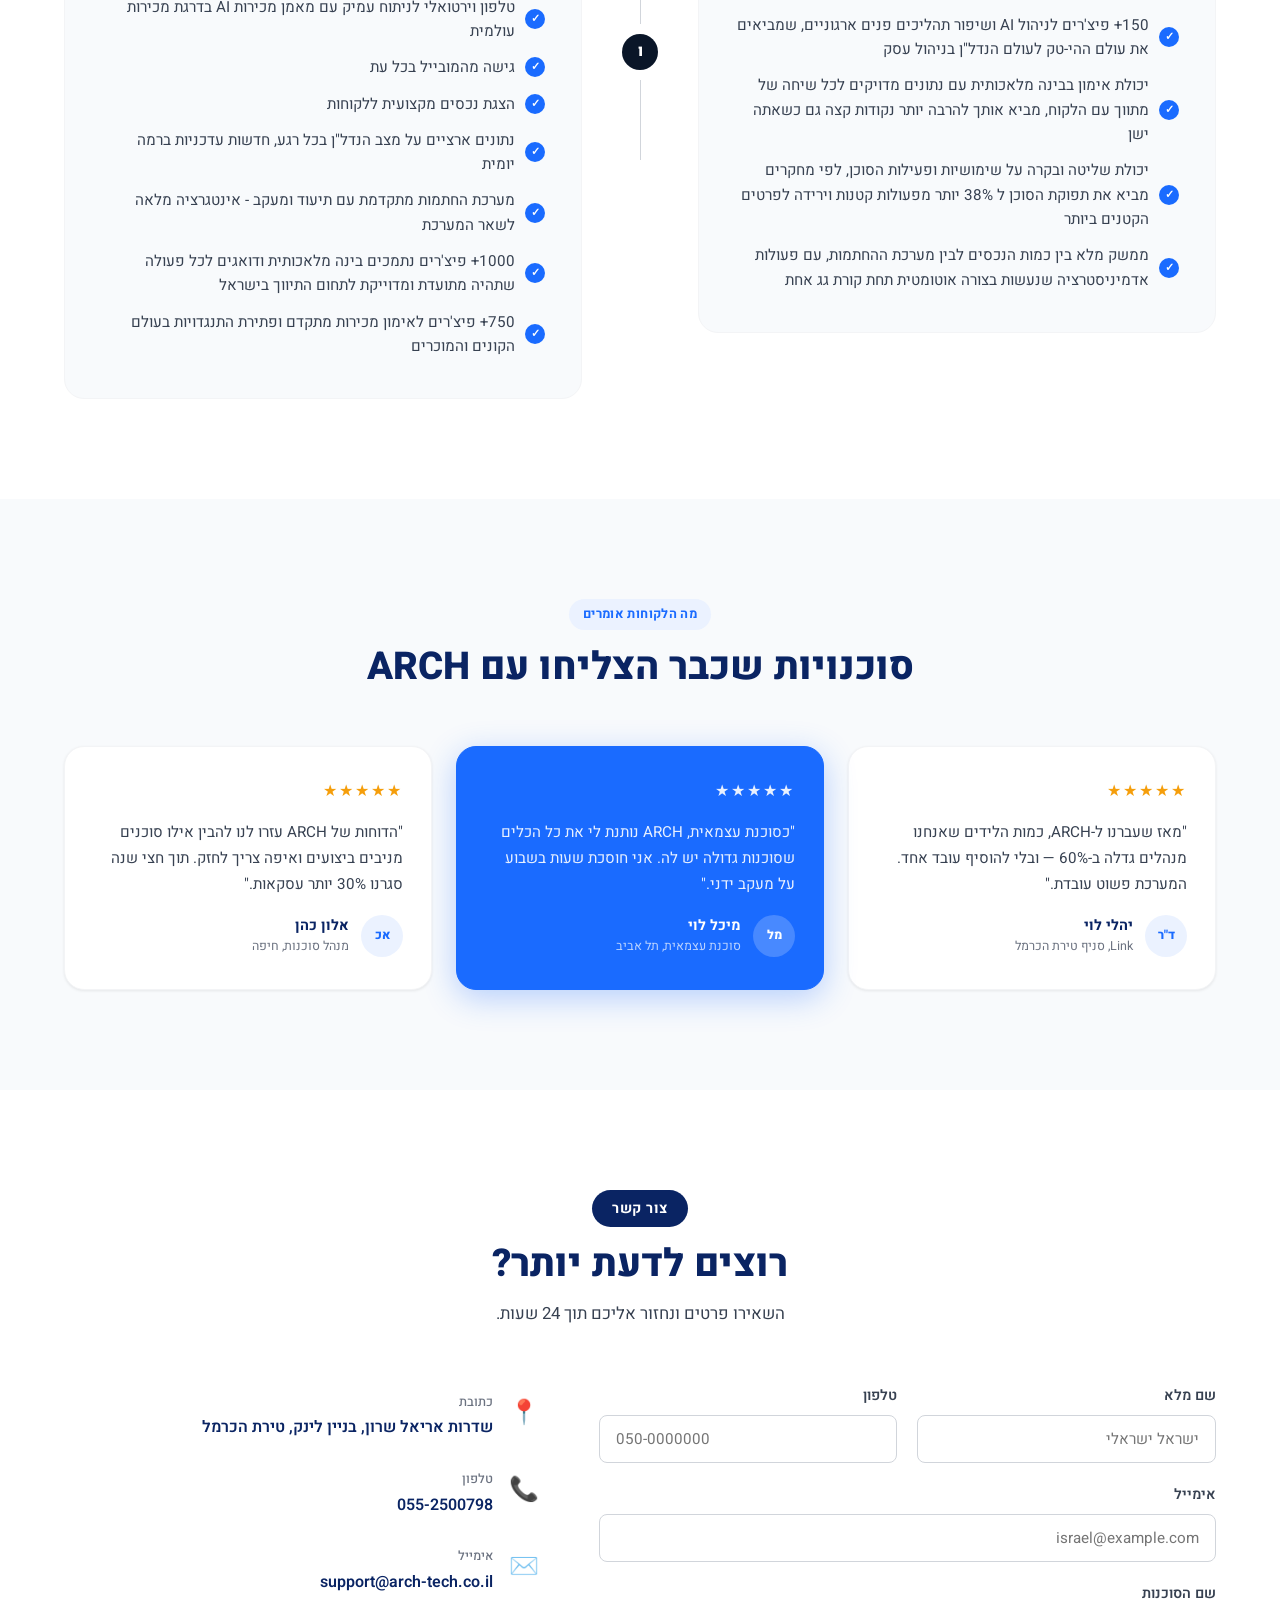
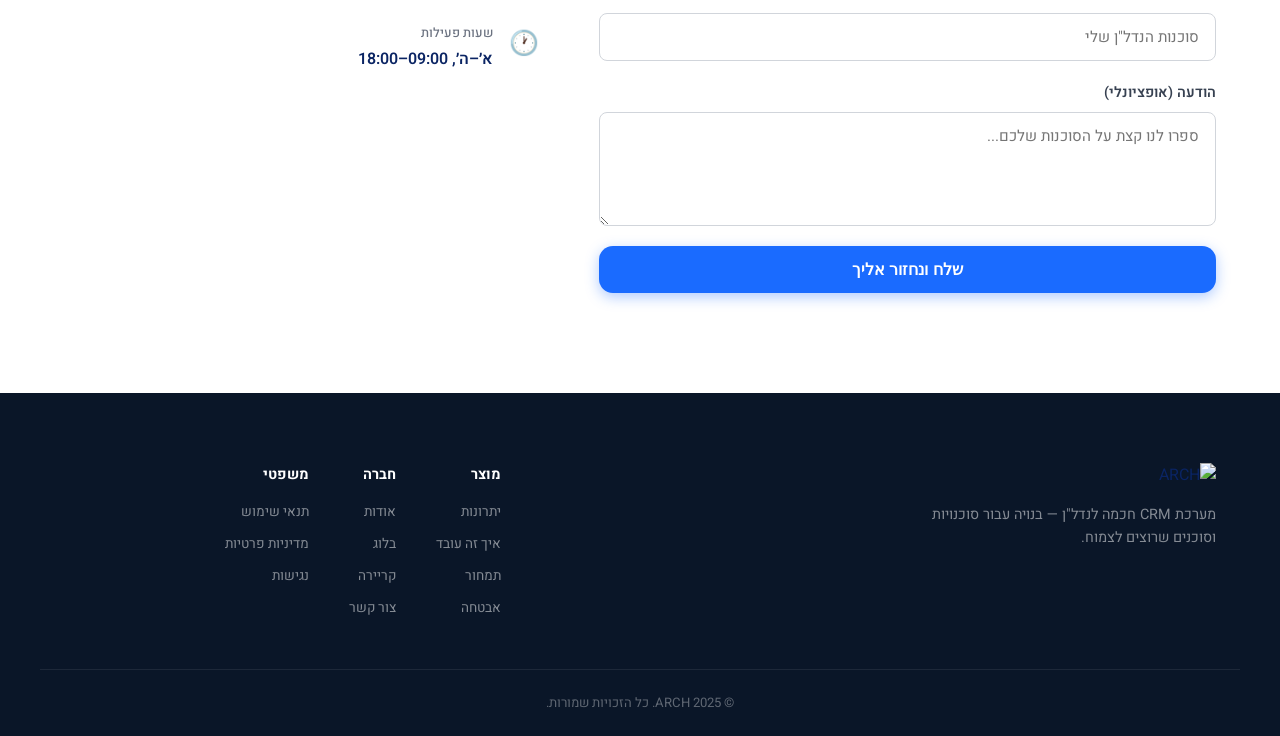
==== commit a7afab40: "Agency section: replace feature list with new content" ====
--- a/index.html
+++ b/index.html
@@ -179,12 +179,11 @@
           <div class="audience-icon">🏢</div>
           <h3 data-he="לסוכנות הנדל&quot;ן" data-en="For the Agency">לסוכנות הנדל"ן</h3>
           <ul>
-            <li data-he="ניהול כל הסוכנים ממקום אחד" data-en="Manage all agents from one place">ניהול כל הסוכנים ממקום אחד</li>
-            <li data-he="שליטה מלאה על לידים ועסקאות" data-en="Full control over leads and deals">שליטה מלאה על לידים ועסקאות</li>
-            <li data-he="דוחות ביצועים מפורטים" data-en="Detailed performance reports">דוחות ביצועים מפורטים</li>
-            <li data-he="ניהול עמלות ותשלומים" data-en="Commission and payment management">ניהול עמלות ותשלומים</li>
-            <li data-he="מיתוג מותאם אישית" data-en="Custom branding">מיתוג מותאם אישית</li>
-            <li data-he="ניהול משרד מרחוק" data-en="Remote office management">ניהול משרד מרחוק</li>
+            <li data-he='יכולת מוכחת ליצירת תחרותיות ללא שיחות סרק ע"י השוואת נתונים מדויקים וקבלת תמונת מצב מלאה ועדכנית' data-en="Proven ability to create competitiveness without idle talk — through accurate data comparison and a full, up-to-date picture">יכולת מוכחת ליצירת תחרותיות ללא שיחות סרק ע"י השוואת נתונים מדויקים וקבלת תמונת מצב מלאה ועדכנית</li>
+            <li data-he="150+ פיצ'רים לניהול AI ושיפור תהליכים פנים ארגוניים, שמביאים את עולם ההי-טק לעולם הנדל&quot;ן בניהול עסק" data-en="150+ AI management features for improving internal processes, bringing the tech world into real estate business management">150+ פיצ'רים לניהול AI ושיפור תהליכים פנים ארגוניים, שמביאים את עולם ההי-טק לעולם הנדל"ן בניהול עסק</li>
+            <li data-he="יכולת אימון בבינה מלאכותית עם נתונים מדויקים לכל שיחה של מתווך עם הלקוח, מביא אותך להרבה יותר נקודות קצה גם כשאתה ישן" data-en="AI coaching with precise data for every agent-client call, generating far more touchpoints even while you sleep">יכולת אימון בבינה מלאכותית עם נתונים מדויקים לכל שיחה של מתווך עם הלקוח, מביא אותך להרבה יותר נקודות קצה גם כשאתה ישן</li>
+            <li data-he="יכולת שליטה ובקרה על שימושיות ופעילות הסוכן, לפי מחקרים מביא את תפוקת הסוכן ל 38% יותר מפעולות קטנות וירידה לפרטים הקטנים ביותר" data-en="Full control and monitoring of agent activity — research shows a 38% increase in agent output through attention to the smallest details">יכולת שליטה ובקרה על שימושיות ופעילות הסוכן, לפי מחקרים מביא את תפוקת הסוכן ל 38% יותר מפעולות קטנות וירידה לפרטים הקטנים ביותר</li>
+            <li data-he="ממשק מלא בין כמות הנכסים לבין מערכת ההחתמות, עם פעולות אדמיניסטרציה שנעשות בצורה אוטומטית תחת קורת גג אחת" data-en="Full integration between property inventory and the signing system, with administrative tasks automated under one roof">ממשק מלא בין כמות הנכסים לבין מערכת ההחתמות, עם פעולות אדמיניסטרציה שנעשות בצורה אוטומטית תחת קורת גג אחת</li>
           </ul>
         </div>
         <div class="audience-divider">
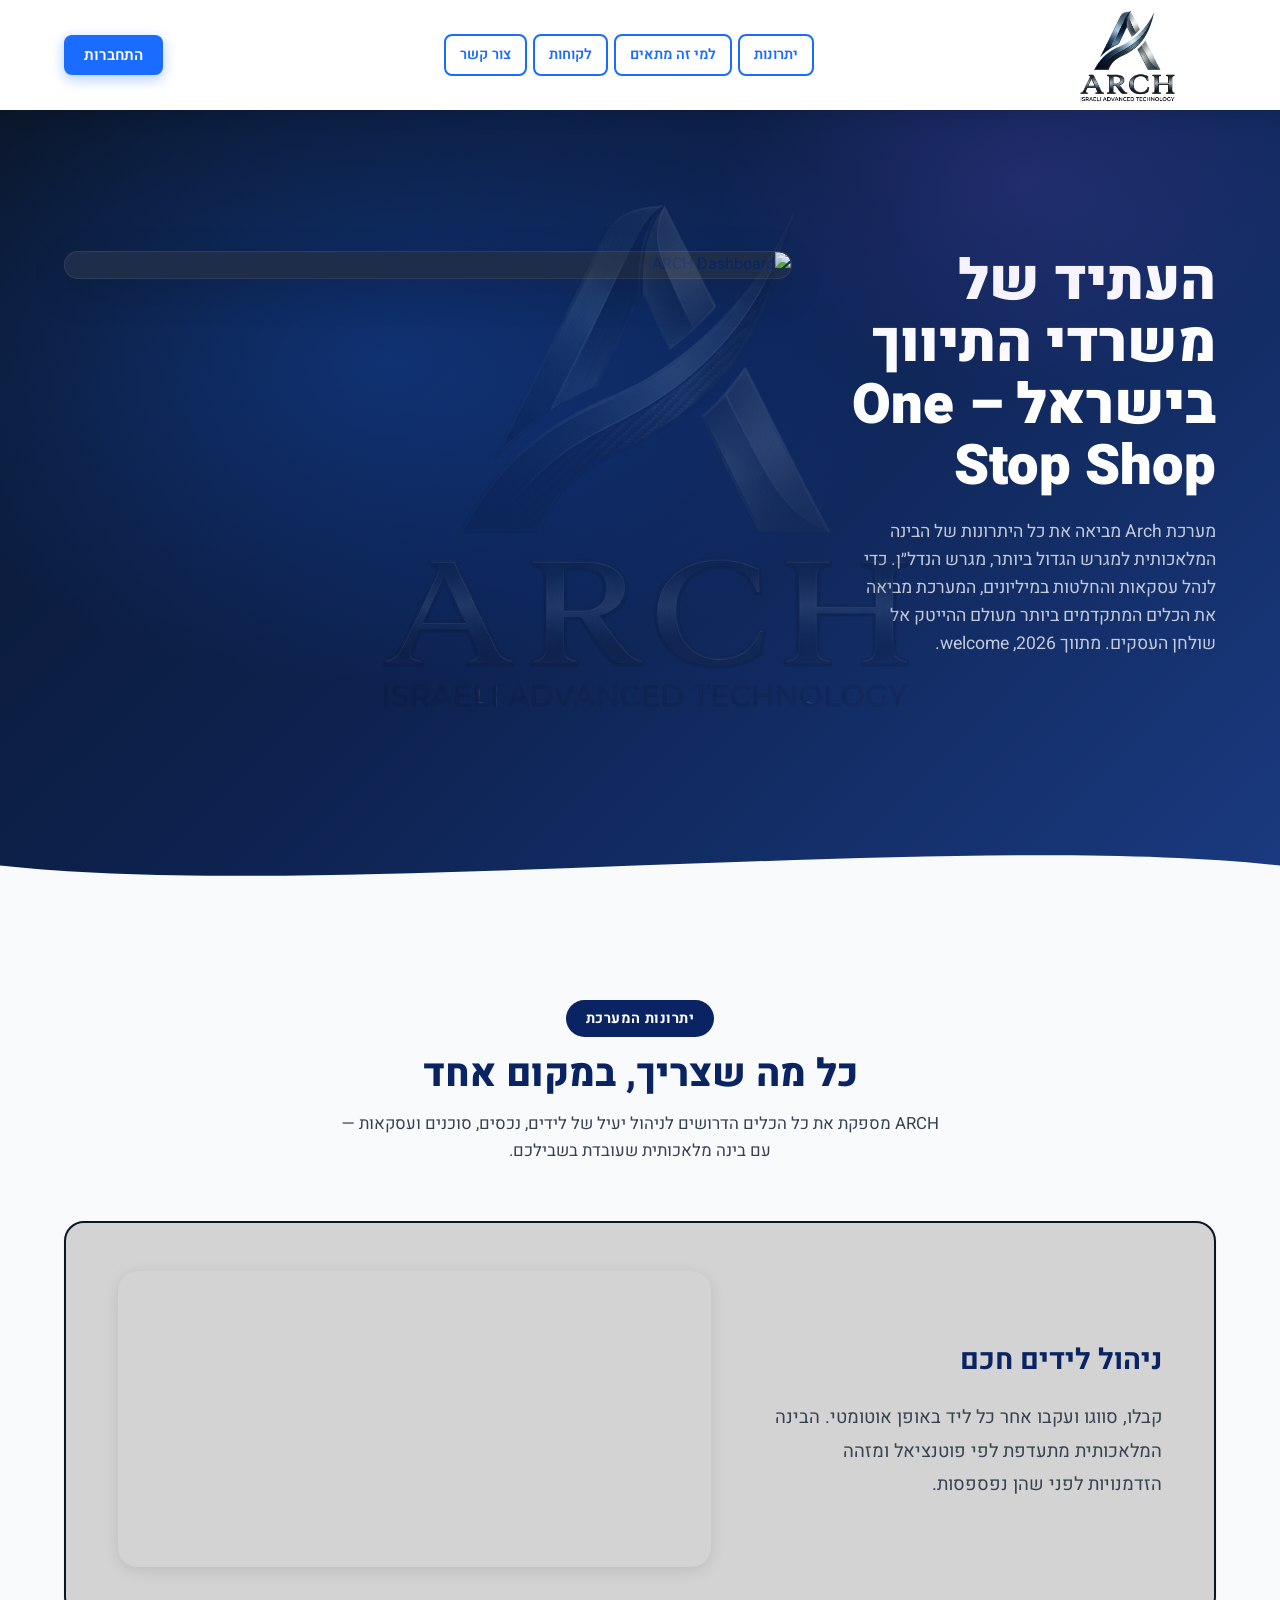
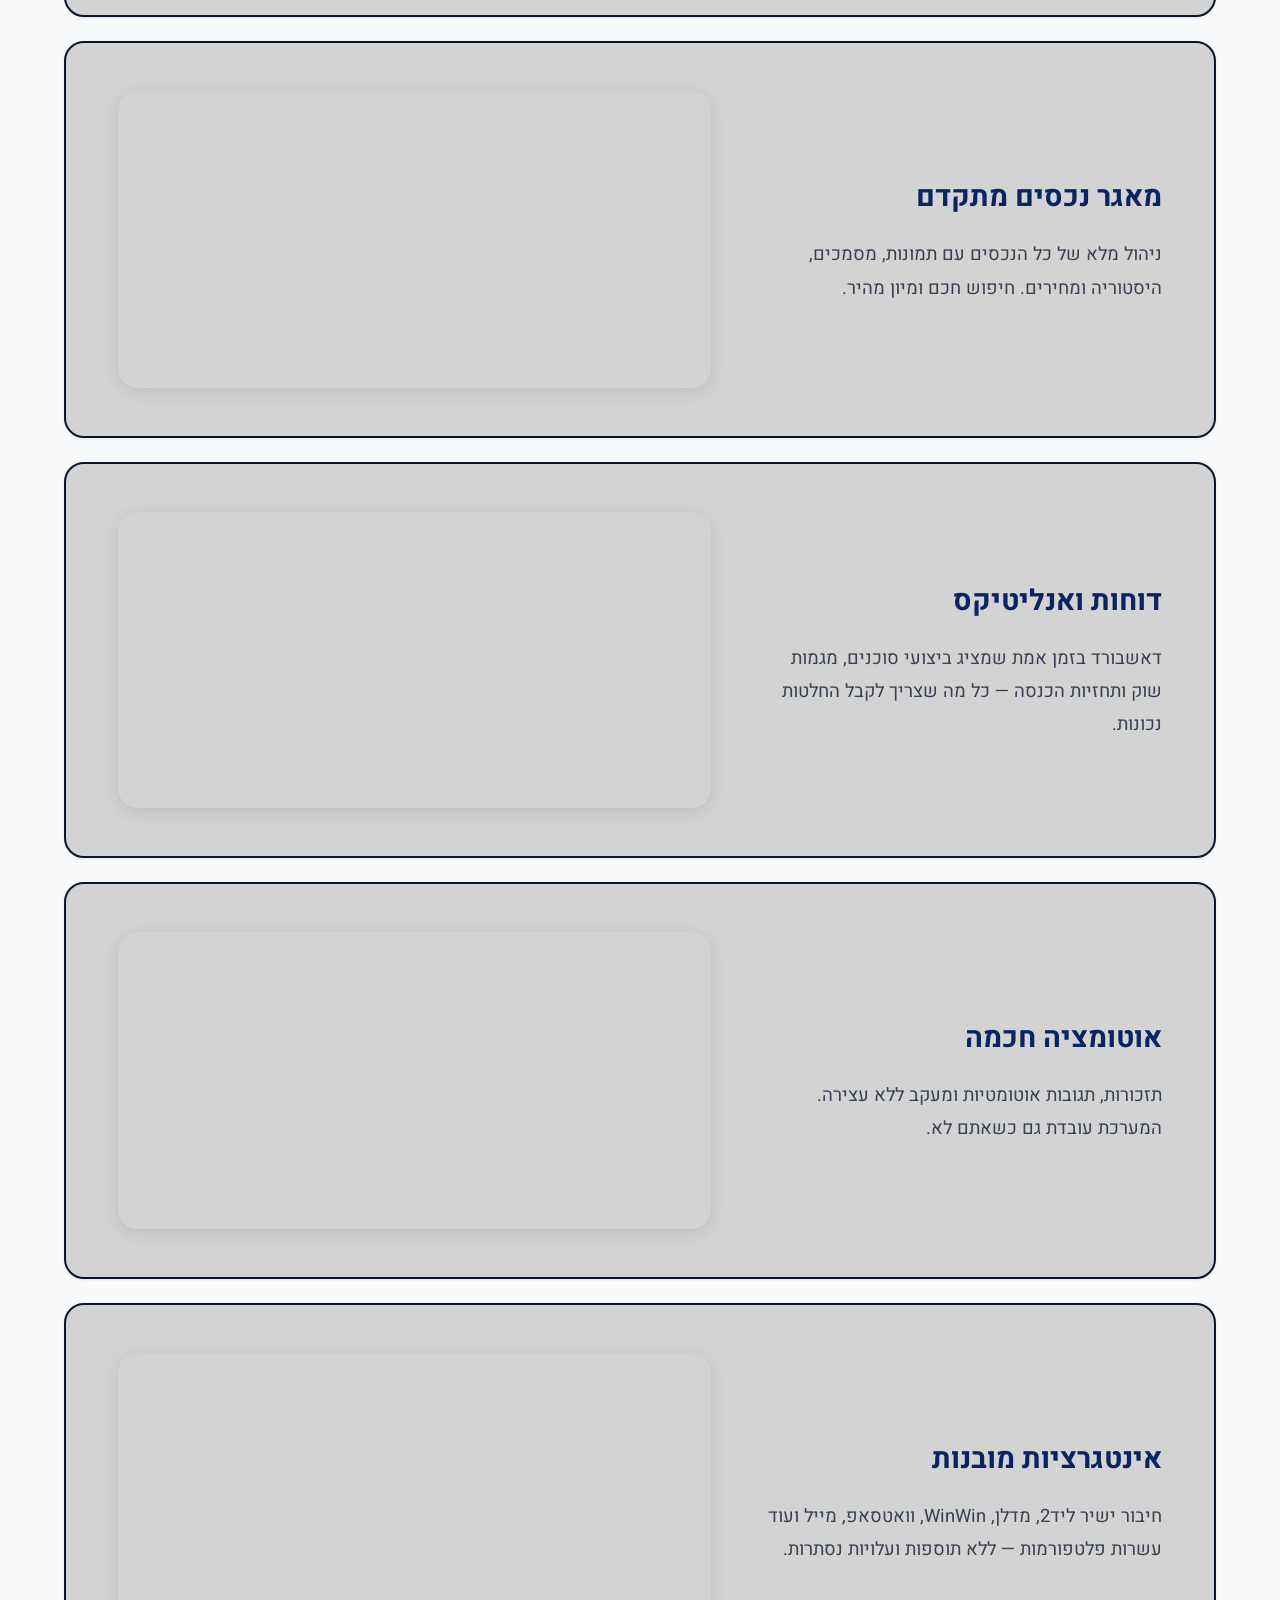
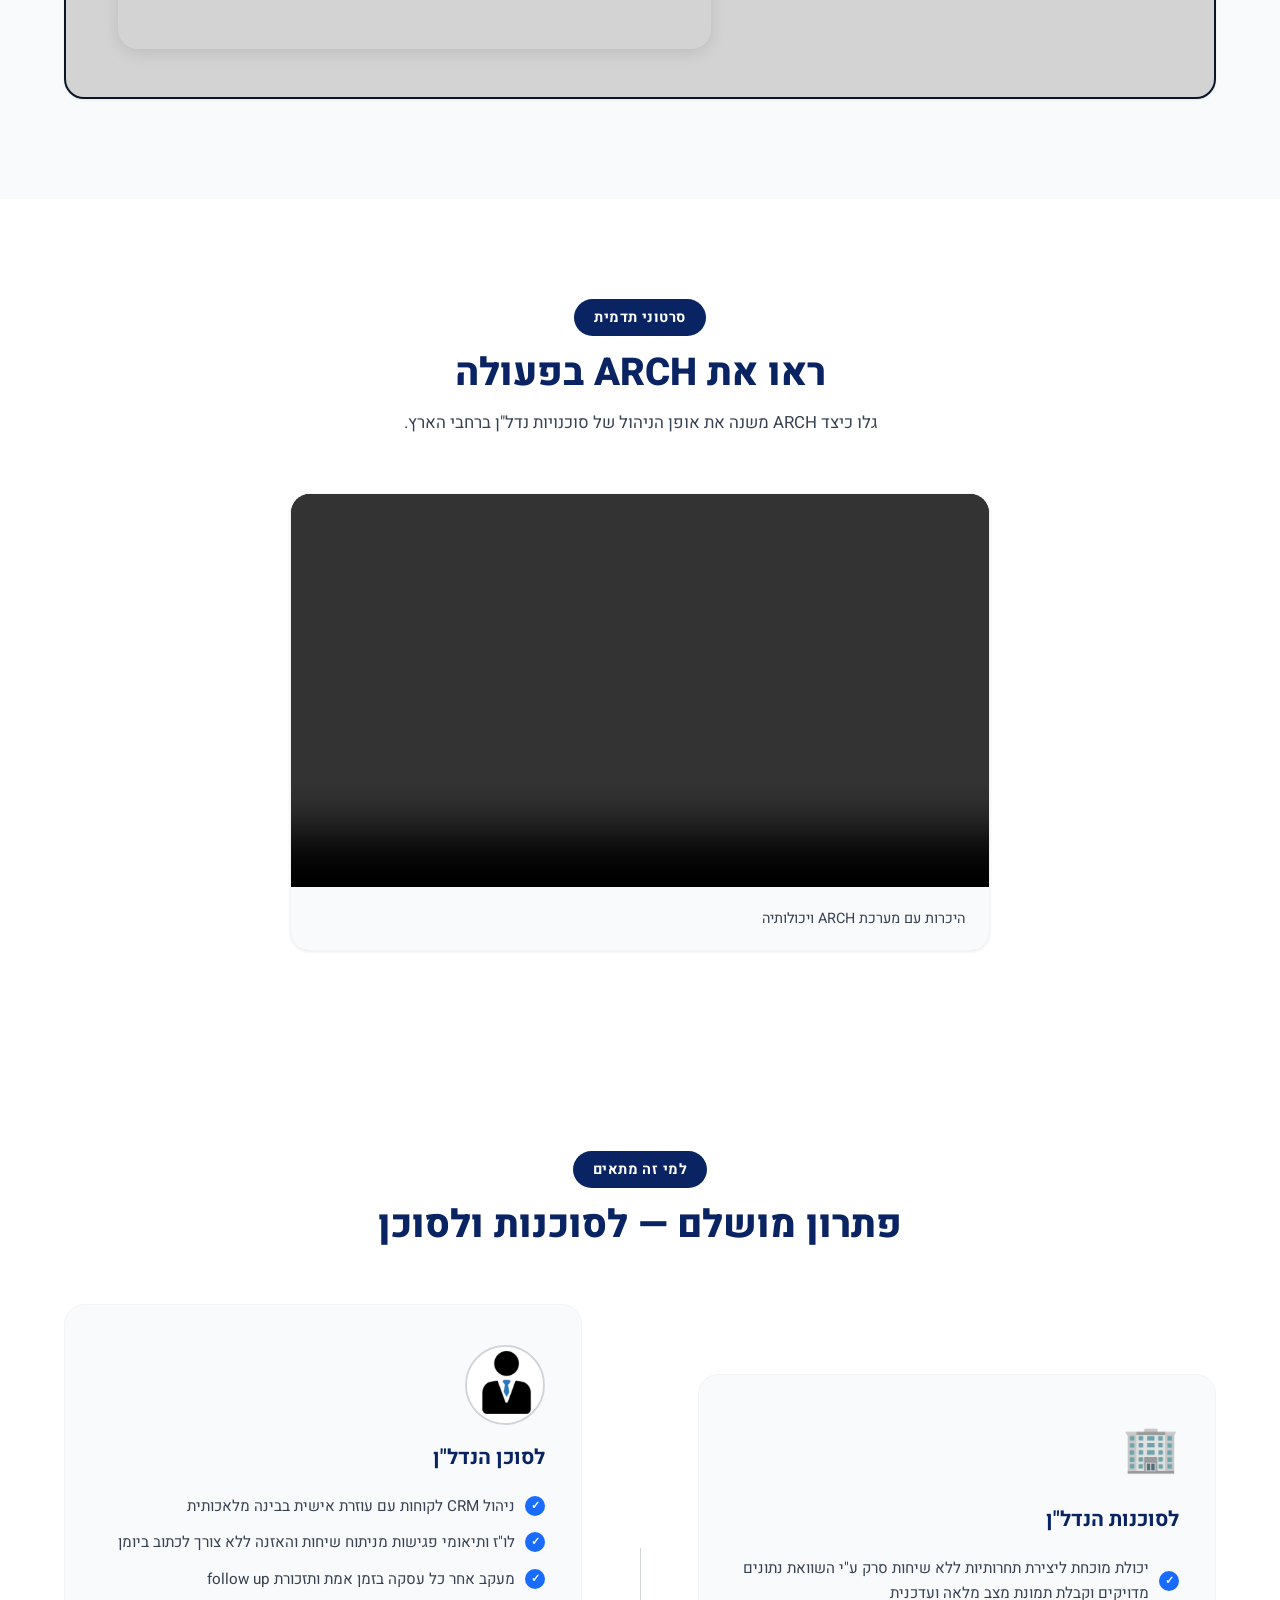
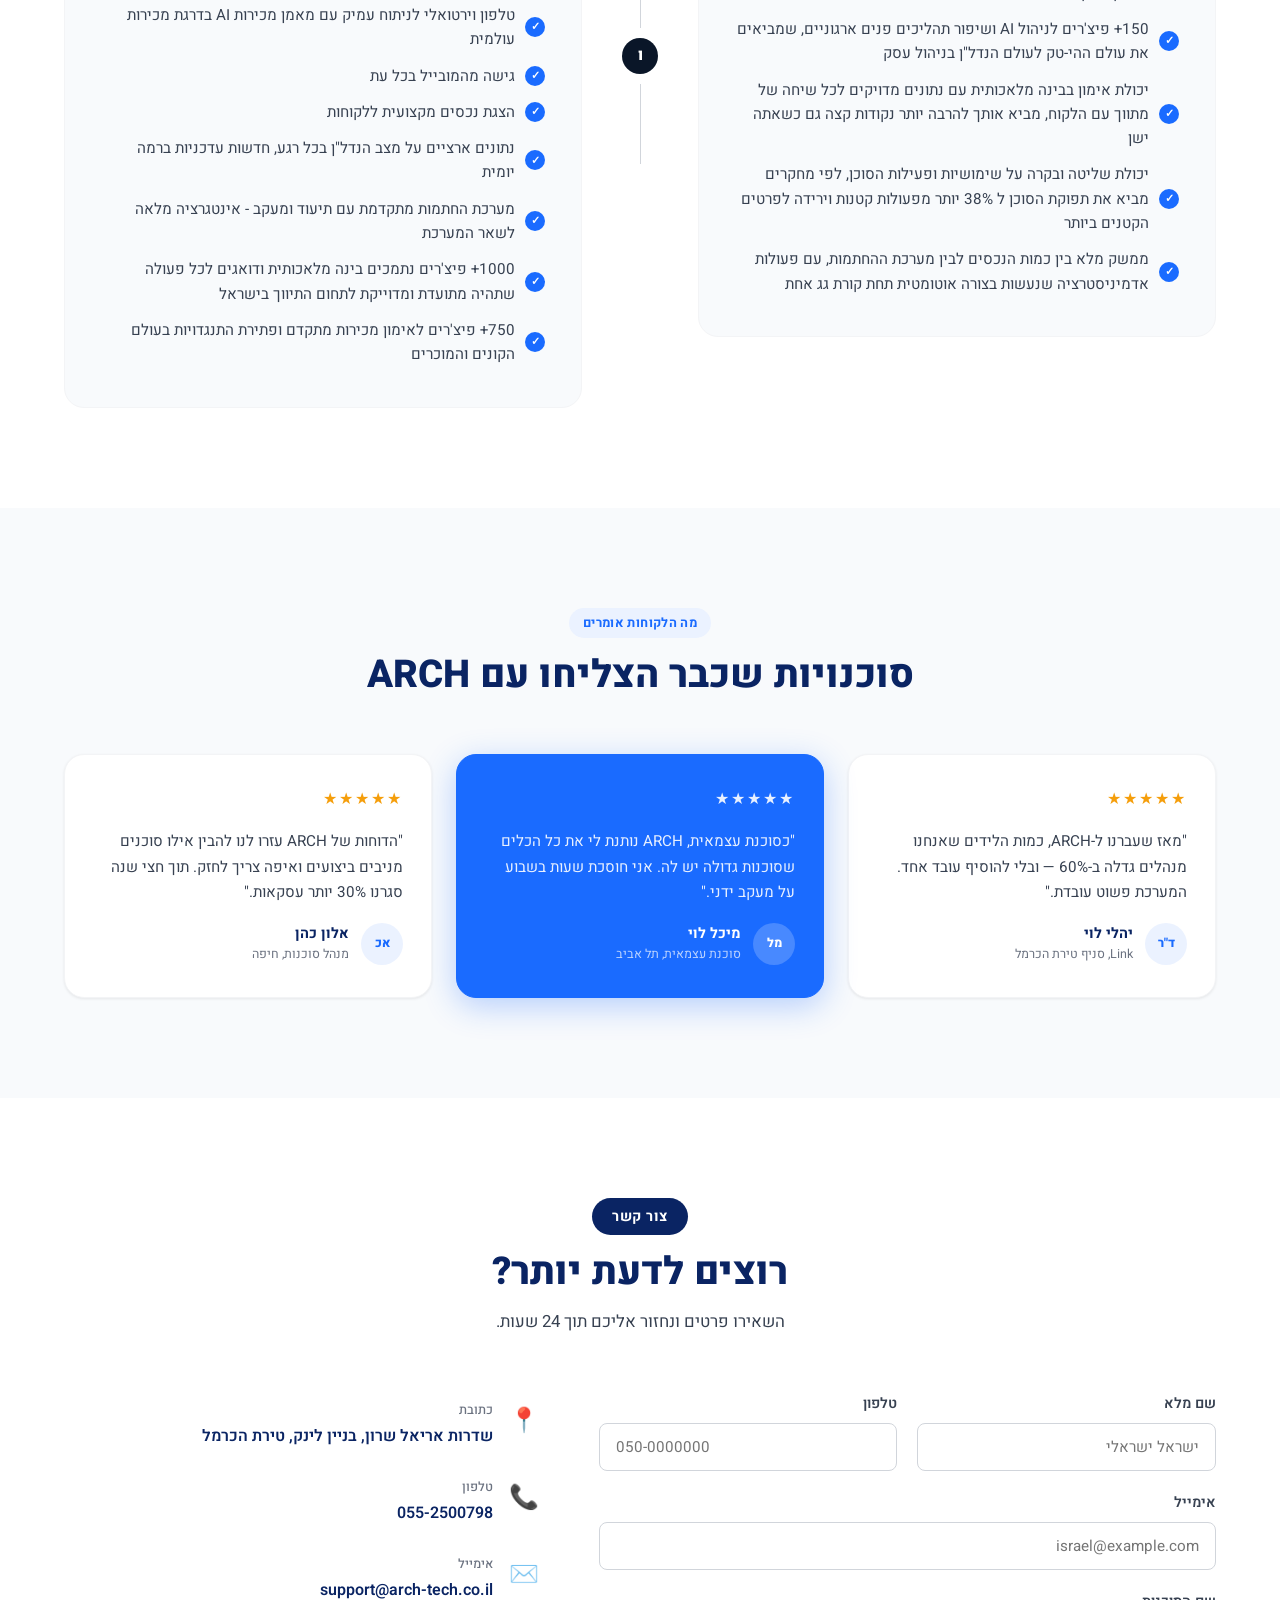
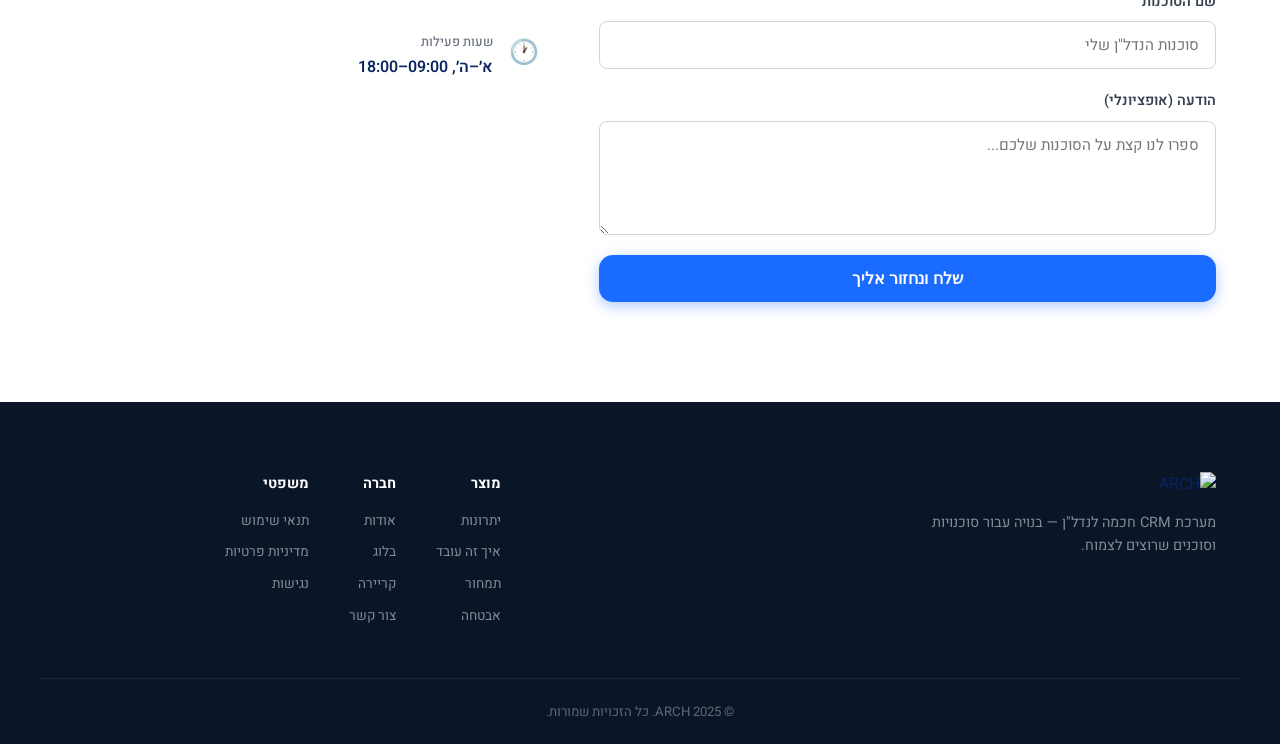
==== commit 665234c0: "Agent card: replace emoji icon with agent image" ====
--- a/index.html
+++ b/index.html
@@ -192,7 +192,9 @@
           <div class="divider-line"></div>
         </div>
         <div class="audience-card">
-          <div class="audience-icon">🧑‍💼</div>
+          <div class="audience-icon audience-icon--img">
+            <img src="assets/agent.PNG" alt="לסוכן הנדל&quot;ן" />
+          </div>
           <h3 data-he="לסוכן הנדל&quot;ן" data-en="For the Agent">לסוכן הנדל"ן</h3>
           <ul>
             <li data-he="ניהול CRM לקוחות עם עוזרת אישית בבינה מלאכותית" data-en="AI-powered personal CRM assistant for client management">ניהול CRM לקוחות עם עוזרת אישית בבינה מלאכותית</li>
--- a/style.css
+++ b/style.css
@@ -613,6 +613,20 @@
   border: 1px solid var(--gray-100);
 }
 .audience-icon { font-size: 2.8rem; margin-bottom: 16px; }
+.audience-icon--img {
+  font-size: 0;
+  width: 80px;
+  height: 80px;
+  border-radius: 50%;
+  overflow: hidden;
+  border: 2px solid var(--gray-300);
+}
+.audience-icon--img img {
+  width: 100%;
+  height: 100%;
+  object-fit: cover;
+  display: block;
+}
 .audience-card h3 { font-size: 1.3rem; margin-bottom: 20px; }
 .audience-card ul { list-style: none; display: flex; flex-direction: column; gap: 12px; }
 .audience-card li {
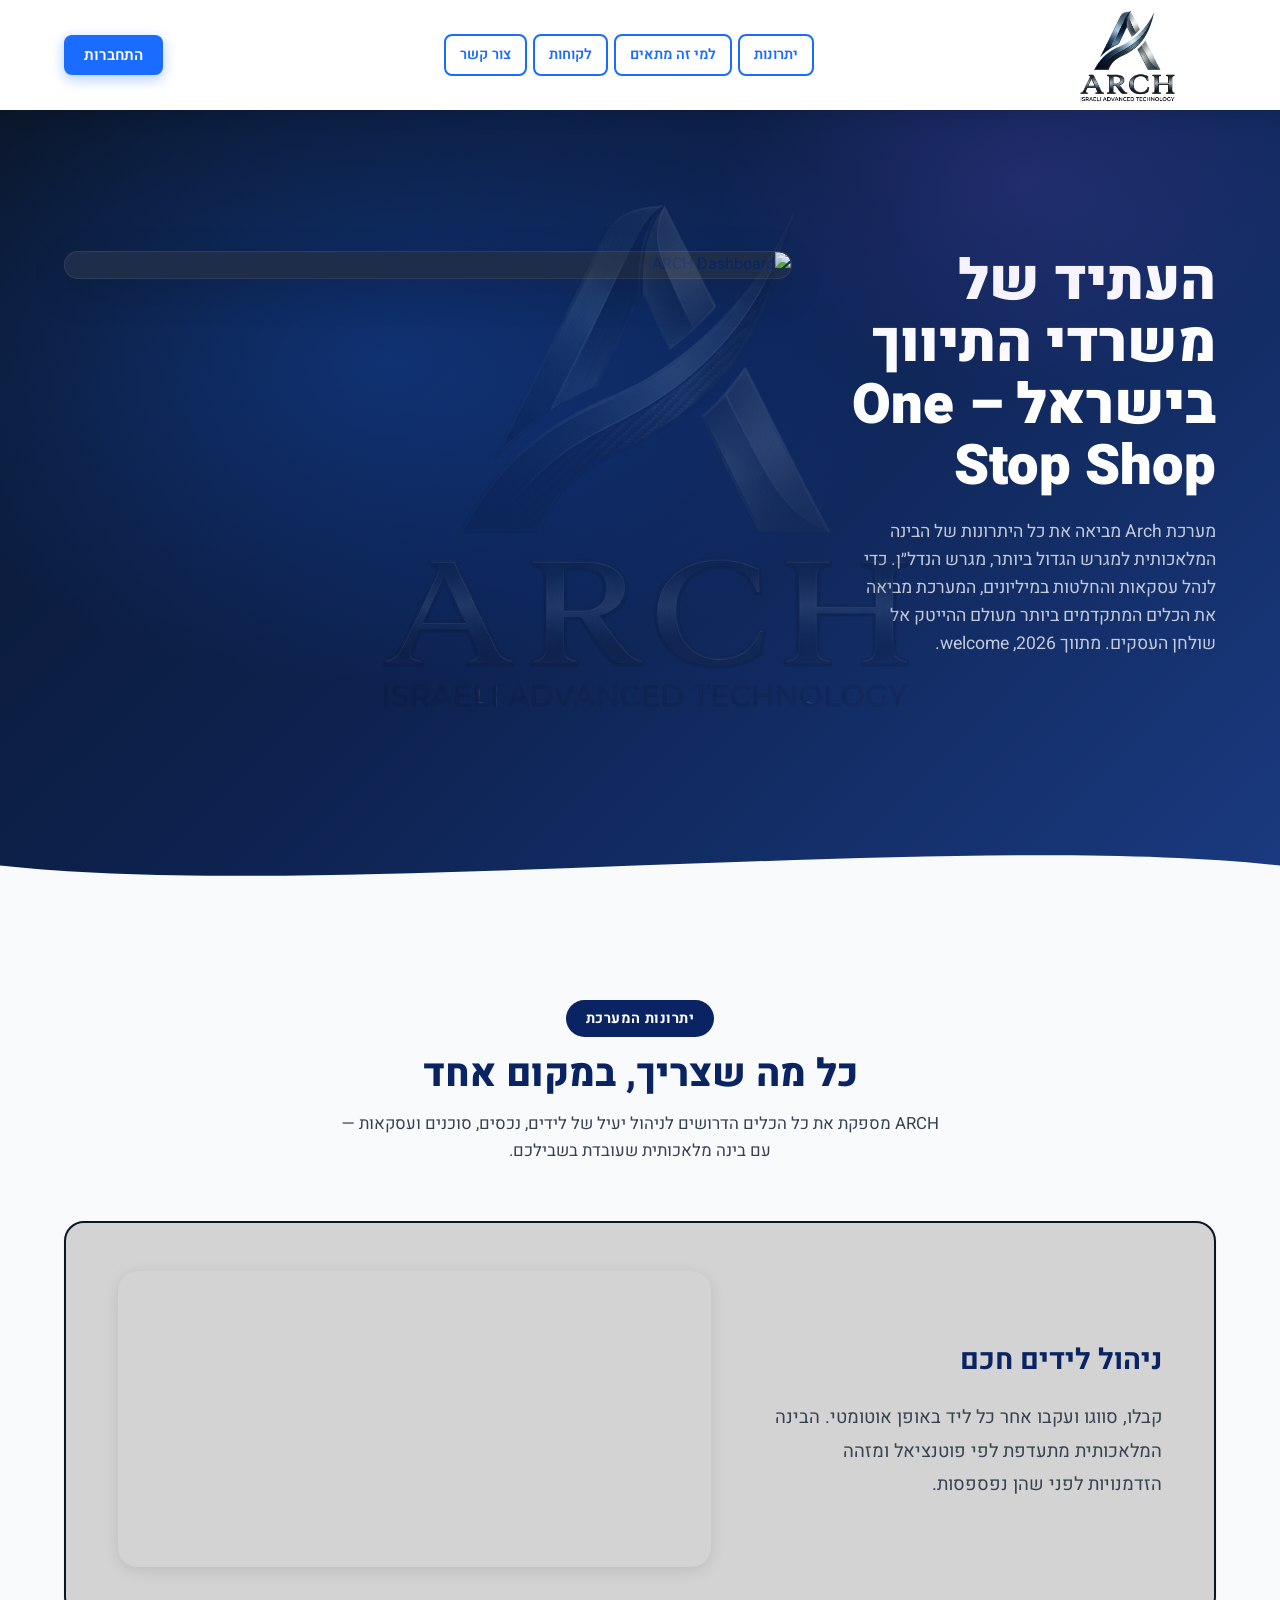
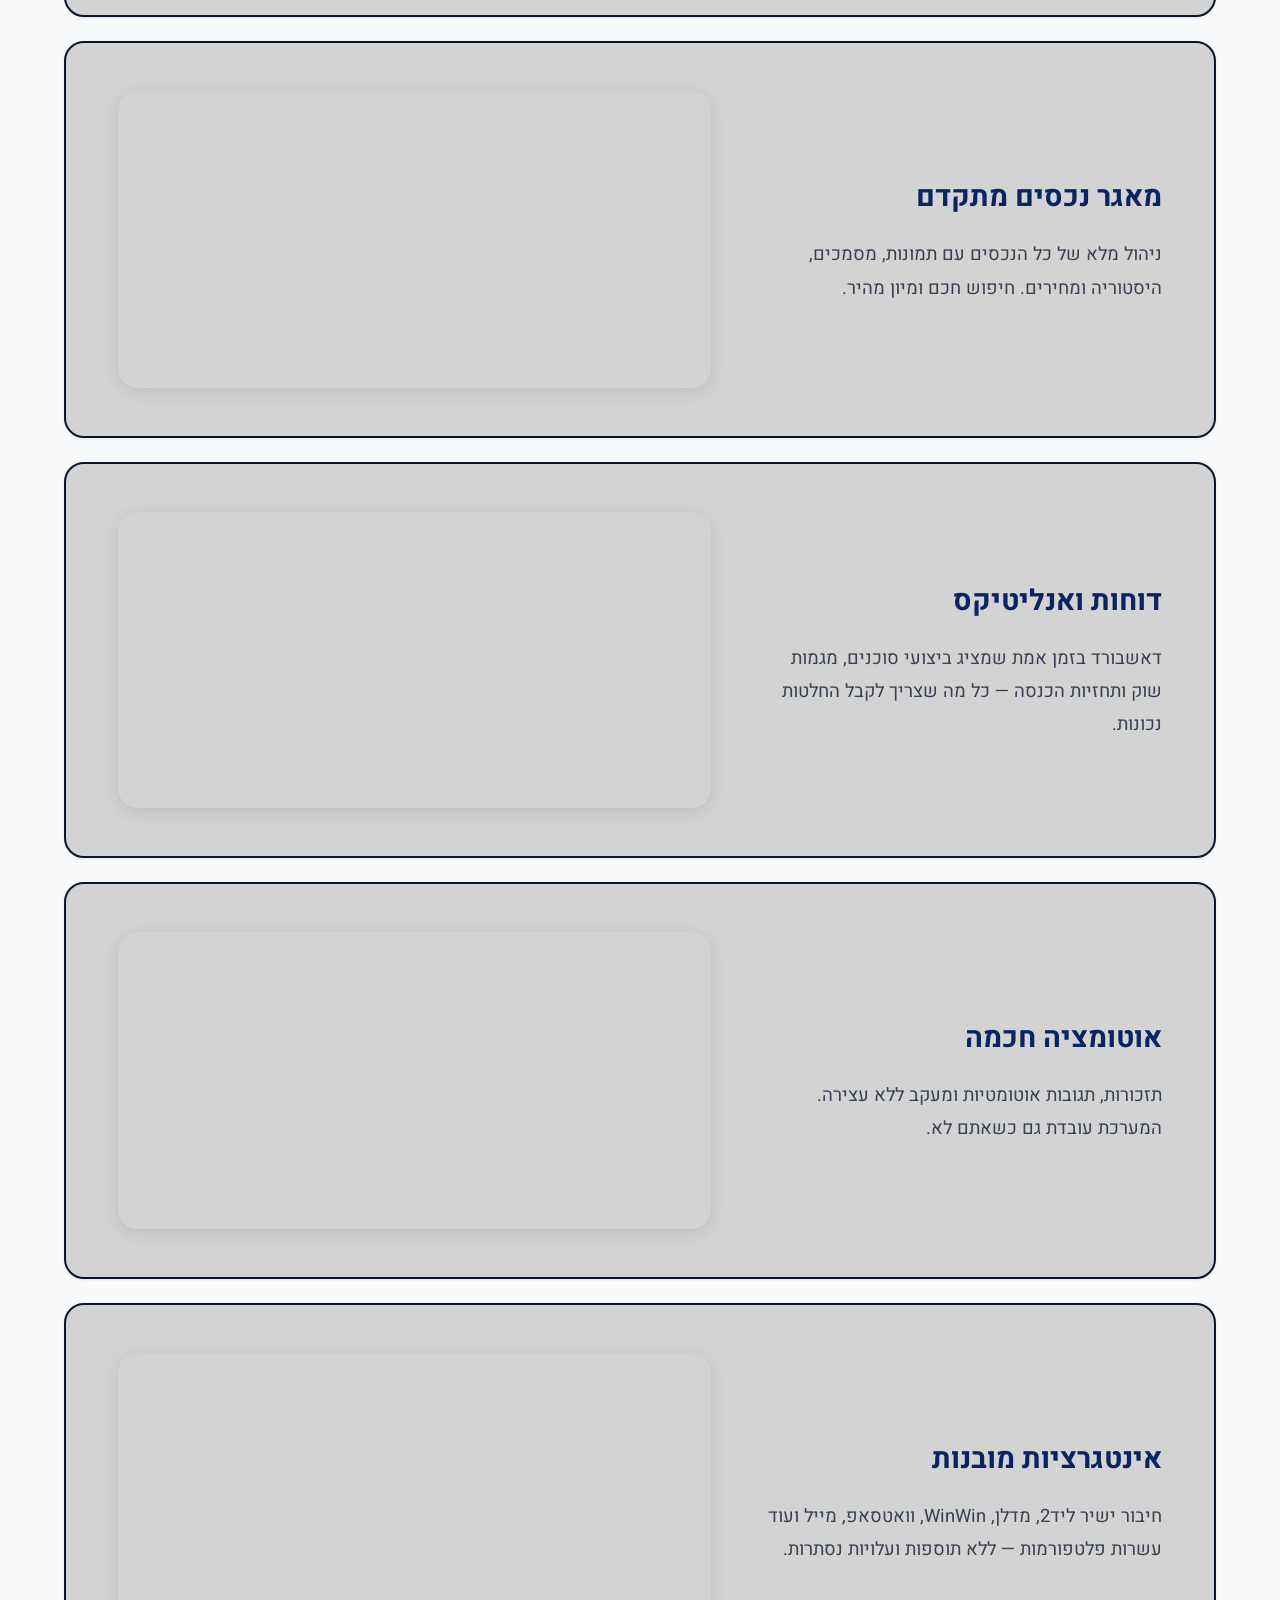
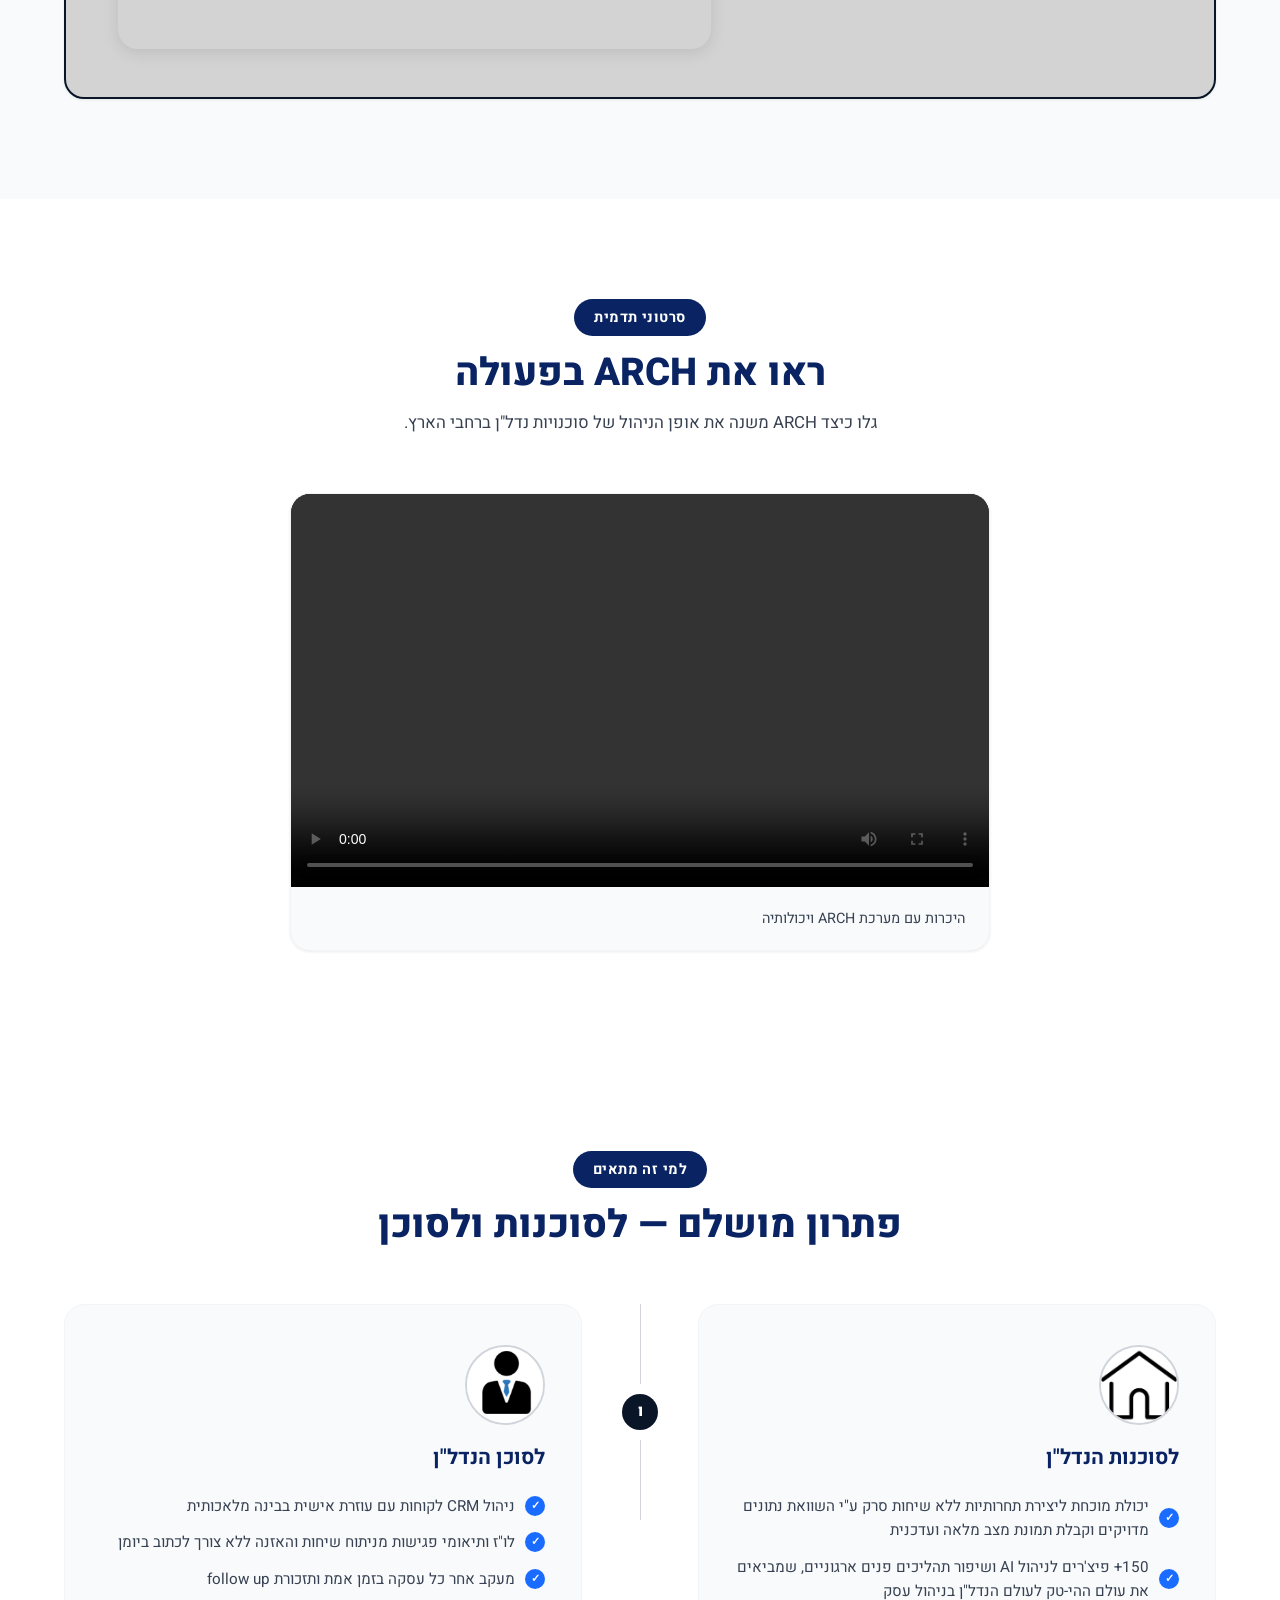
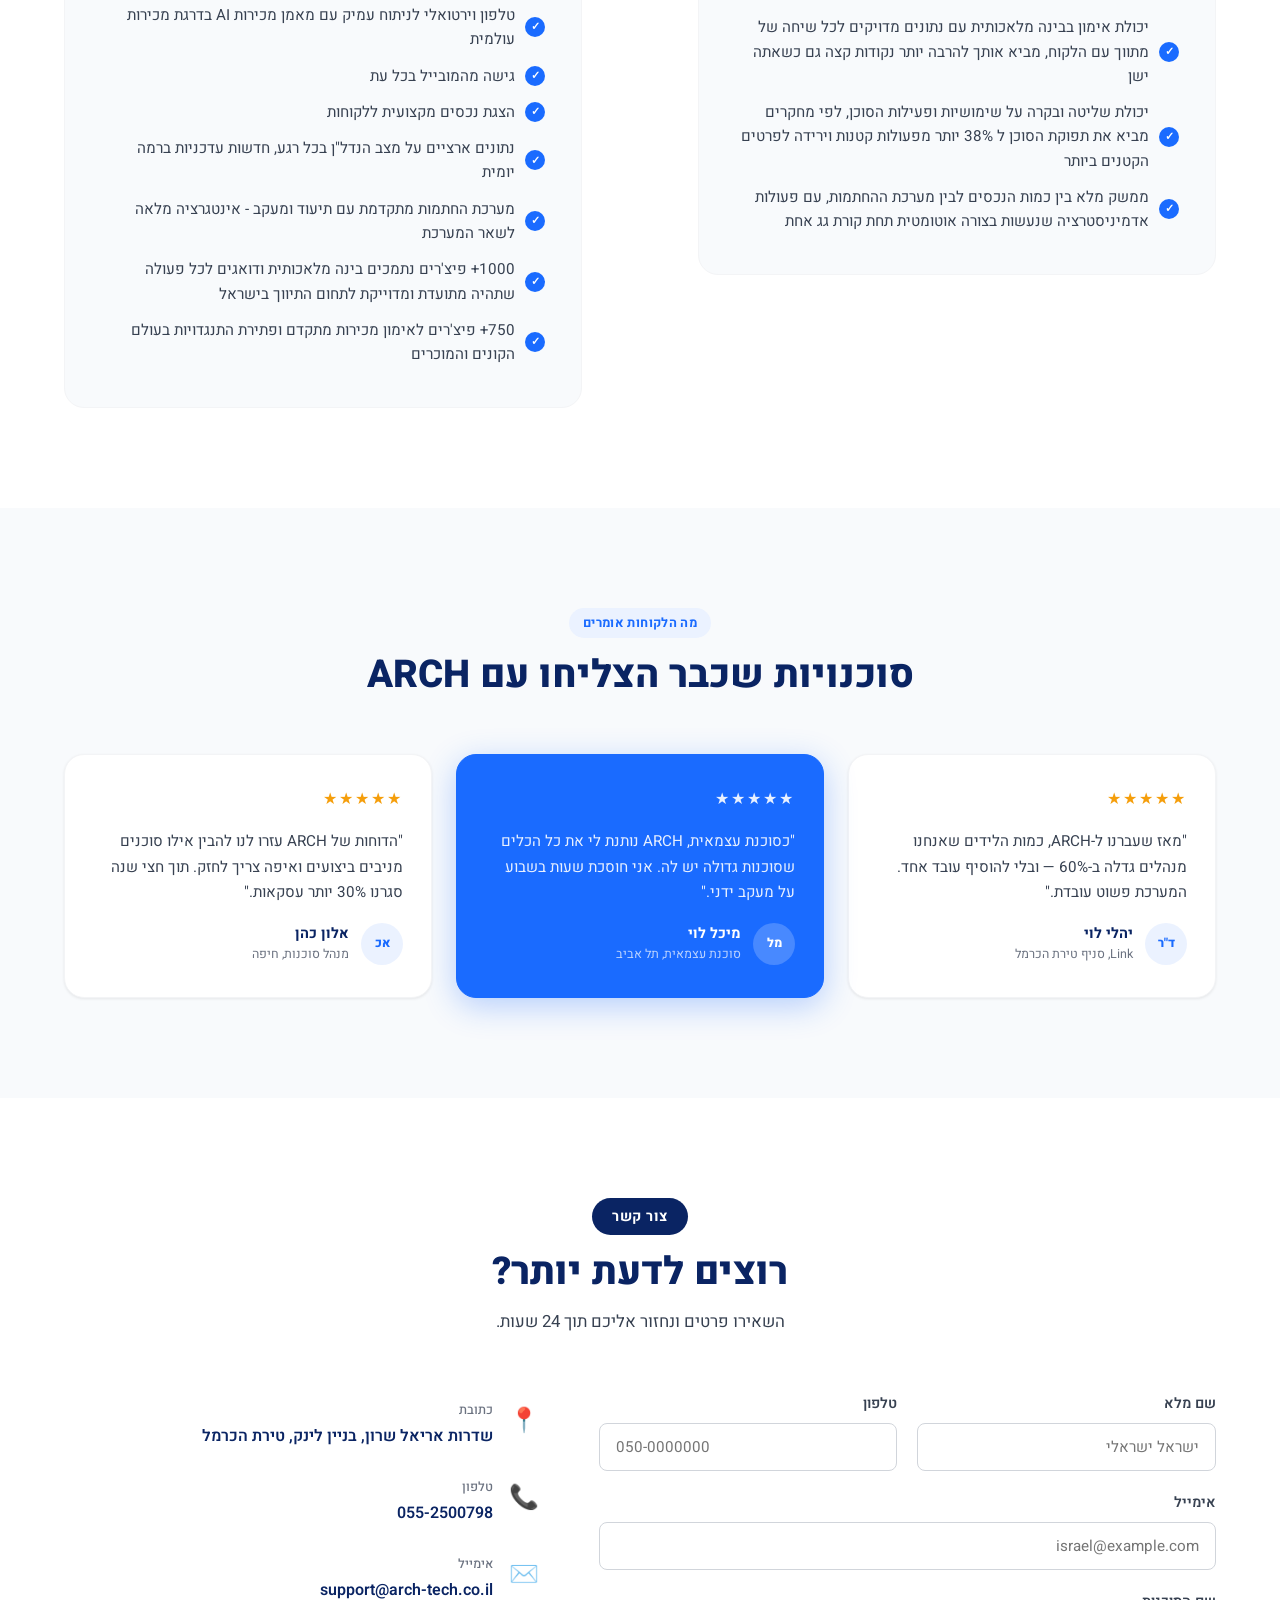
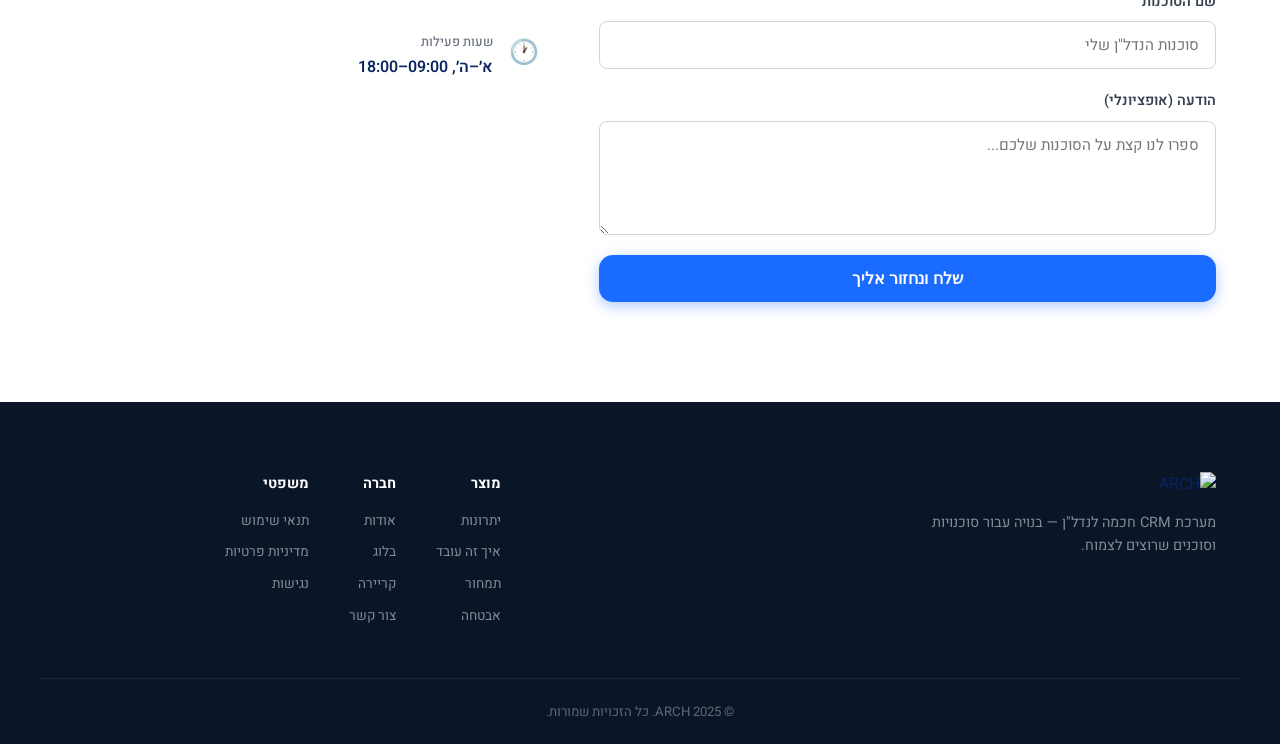
==== commit cfa5d6ff: "Agency card: replace emoji with home image, align both cards to top" ====
--- a/index.html
+++ b/index.html
@@ -176,7 +176,9 @@
       </div>
       <div class="audience-grid">
         <div class="audience-card">
-          <div class="audience-icon">🏢</div>
+          <div class="audience-icon audience-icon--img">
+            <img src="assets/home.PNG" alt="לסוכנות הנדל&quot;ן" />
+          </div>
           <h3 data-he="לסוכנות הנדל&quot;ן" data-en="For the Agency">לסוכנות הנדל"ן</h3>
           <ul>
             <li data-he='יכולת מוכחת ליצירת תחרותיות ללא שיחות סרק ע"י השוואת נתונים מדויקים וקבלת תמונת מצב מלאה ועדכנית' data-en="Proven ability to create competitiveness without idle talk — through accurate data comparison and a full, up-to-date picture">יכולת מוכחת ליצירת תחרותיות ללא שיחות סרק ע"י השוואת נתונים מדויקים וקבלת תמונת מצב מלאה ועדכנית</li>
--- a/style.css
+++ b/style.css
@@ -604,7 +604,7 @@
   display: grid;
   grid-template-columns: 1fr auto 1fr;
   gap: 40px;
-  align-items: center;
+  align-items: start;
 }
 .audience-card {
   background: var(--bg);
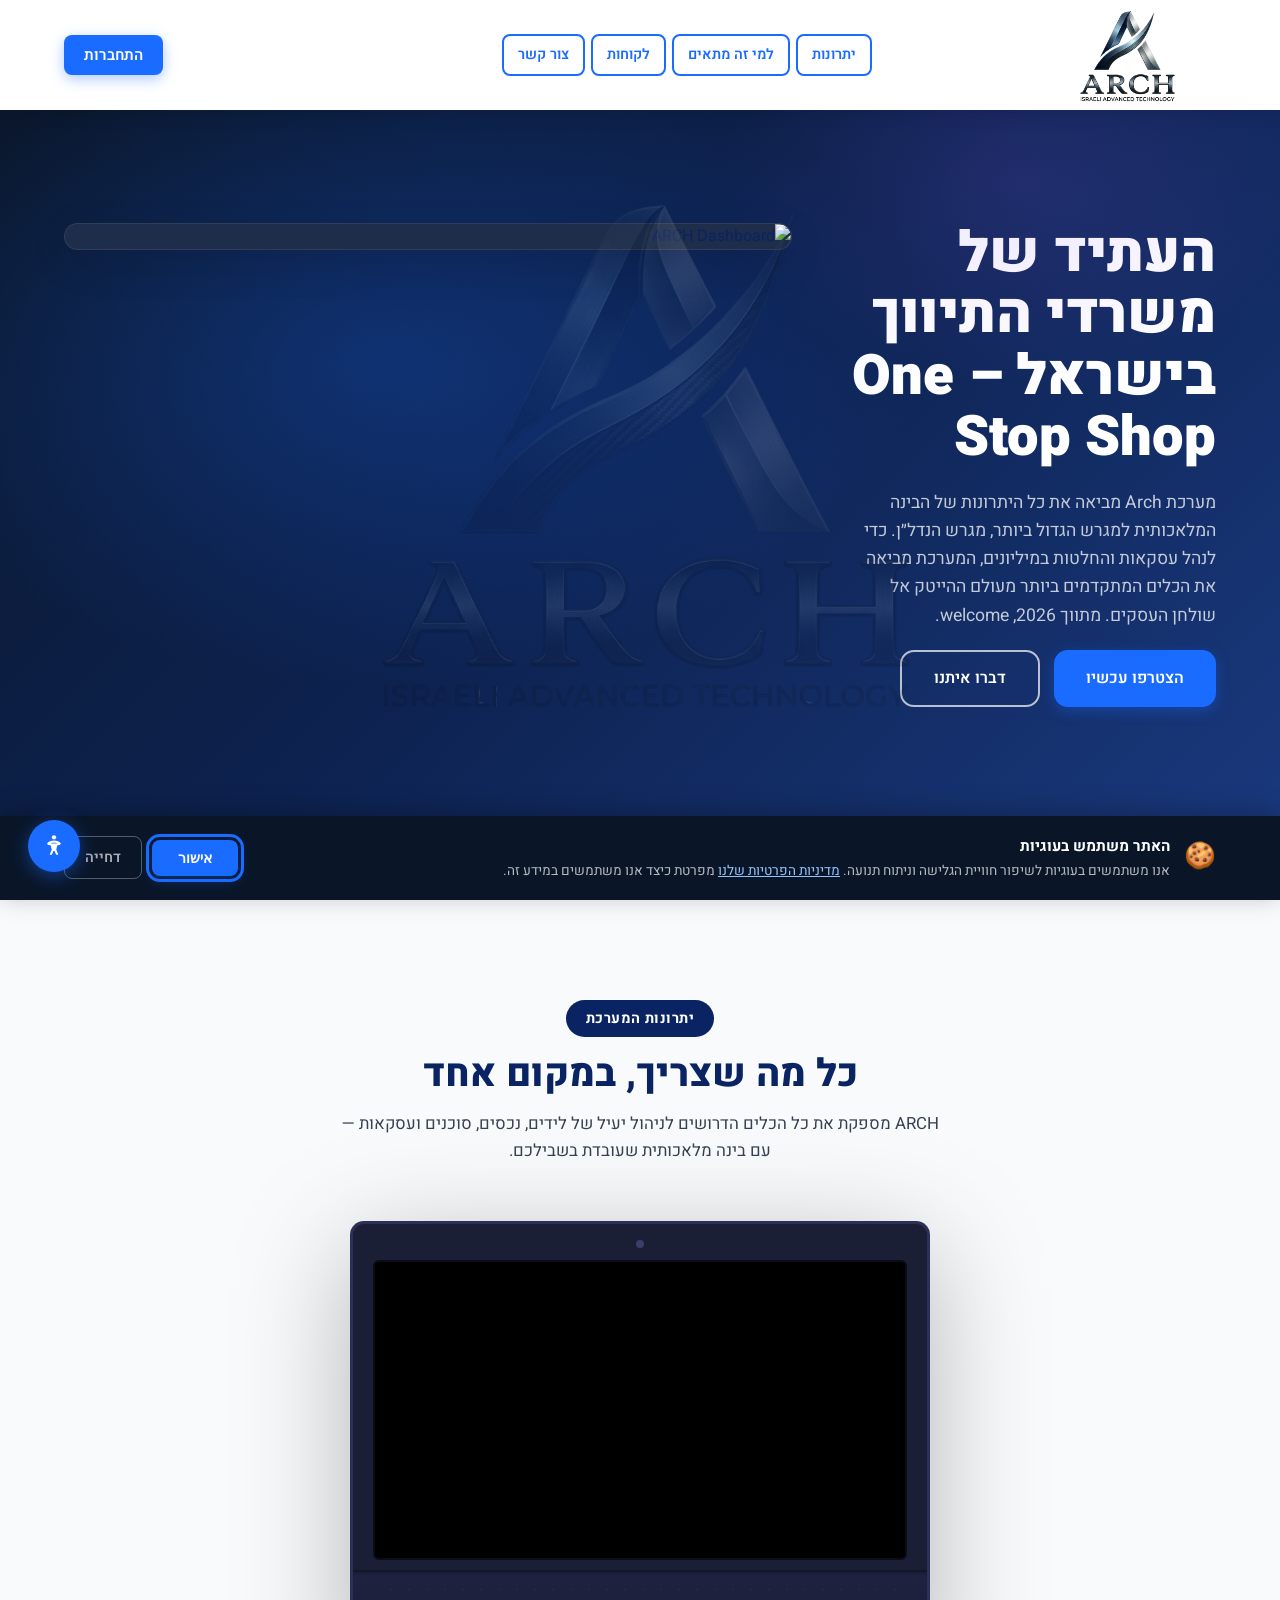
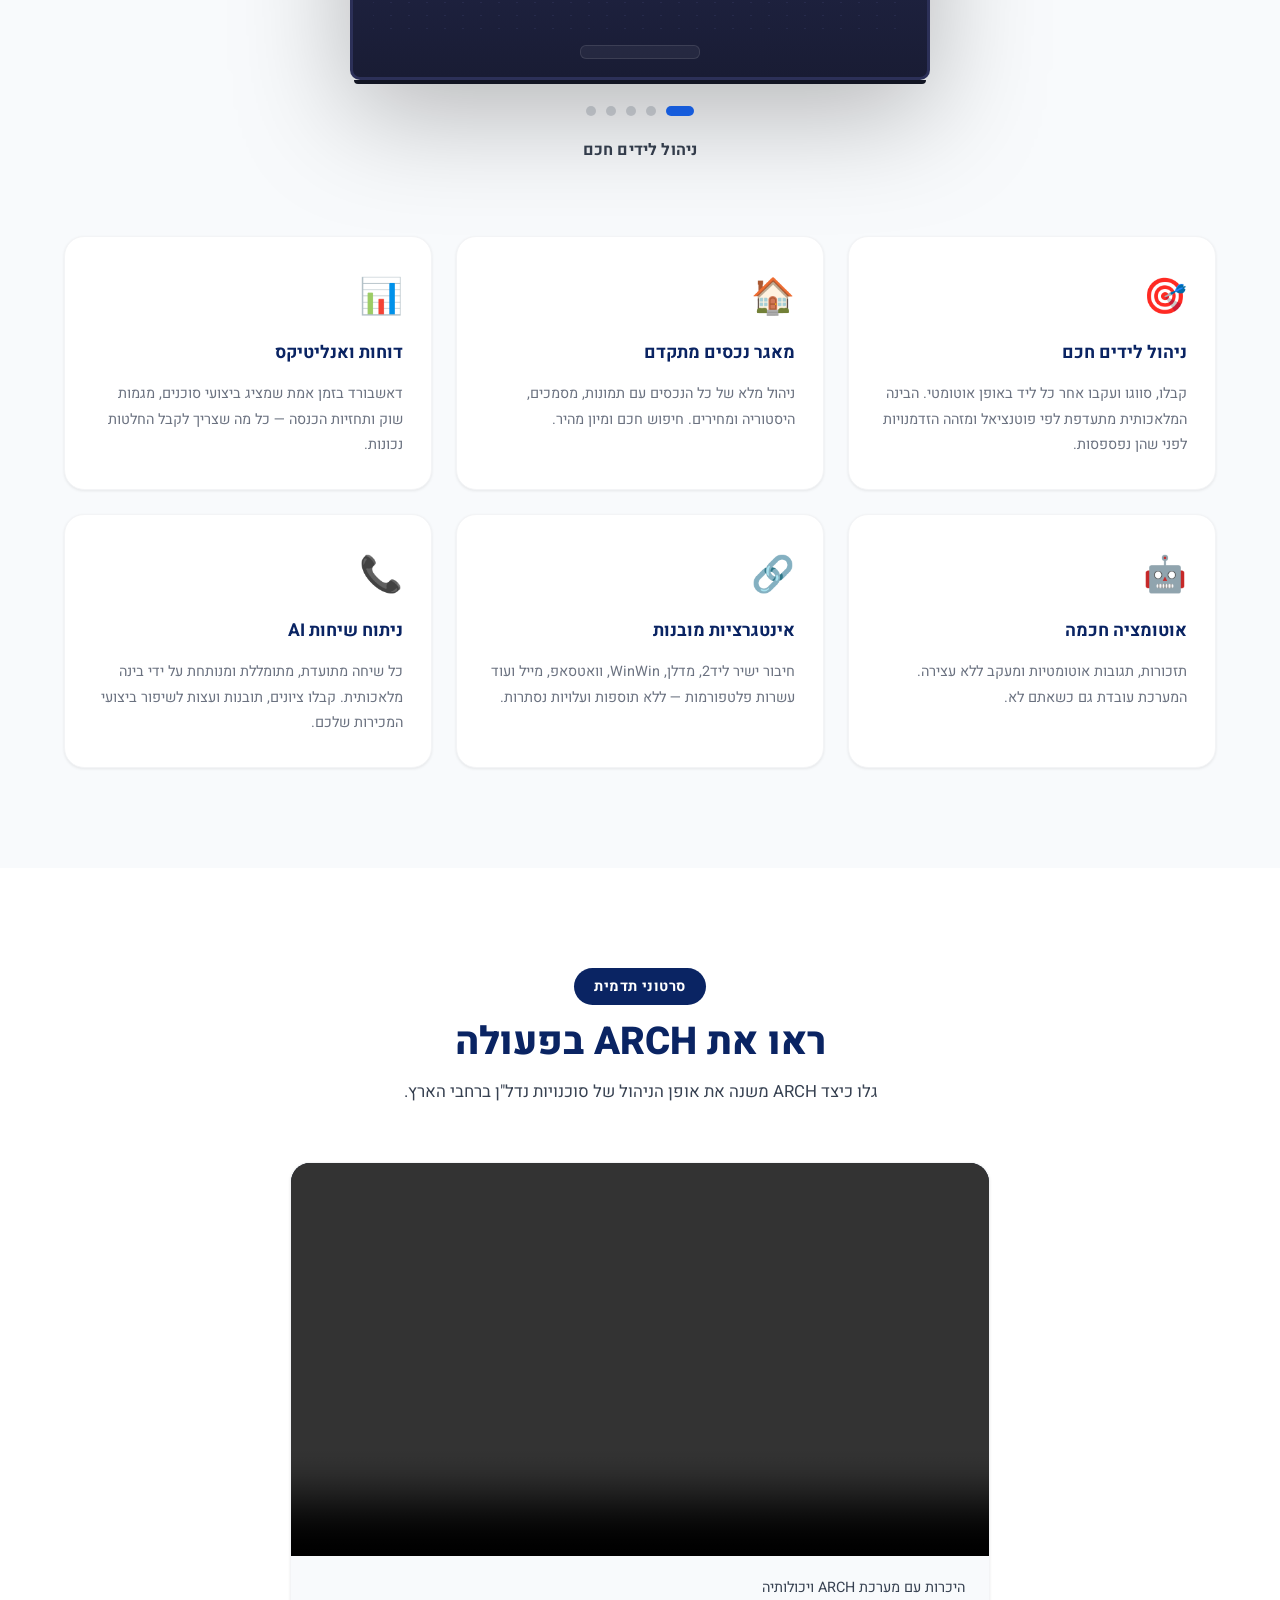
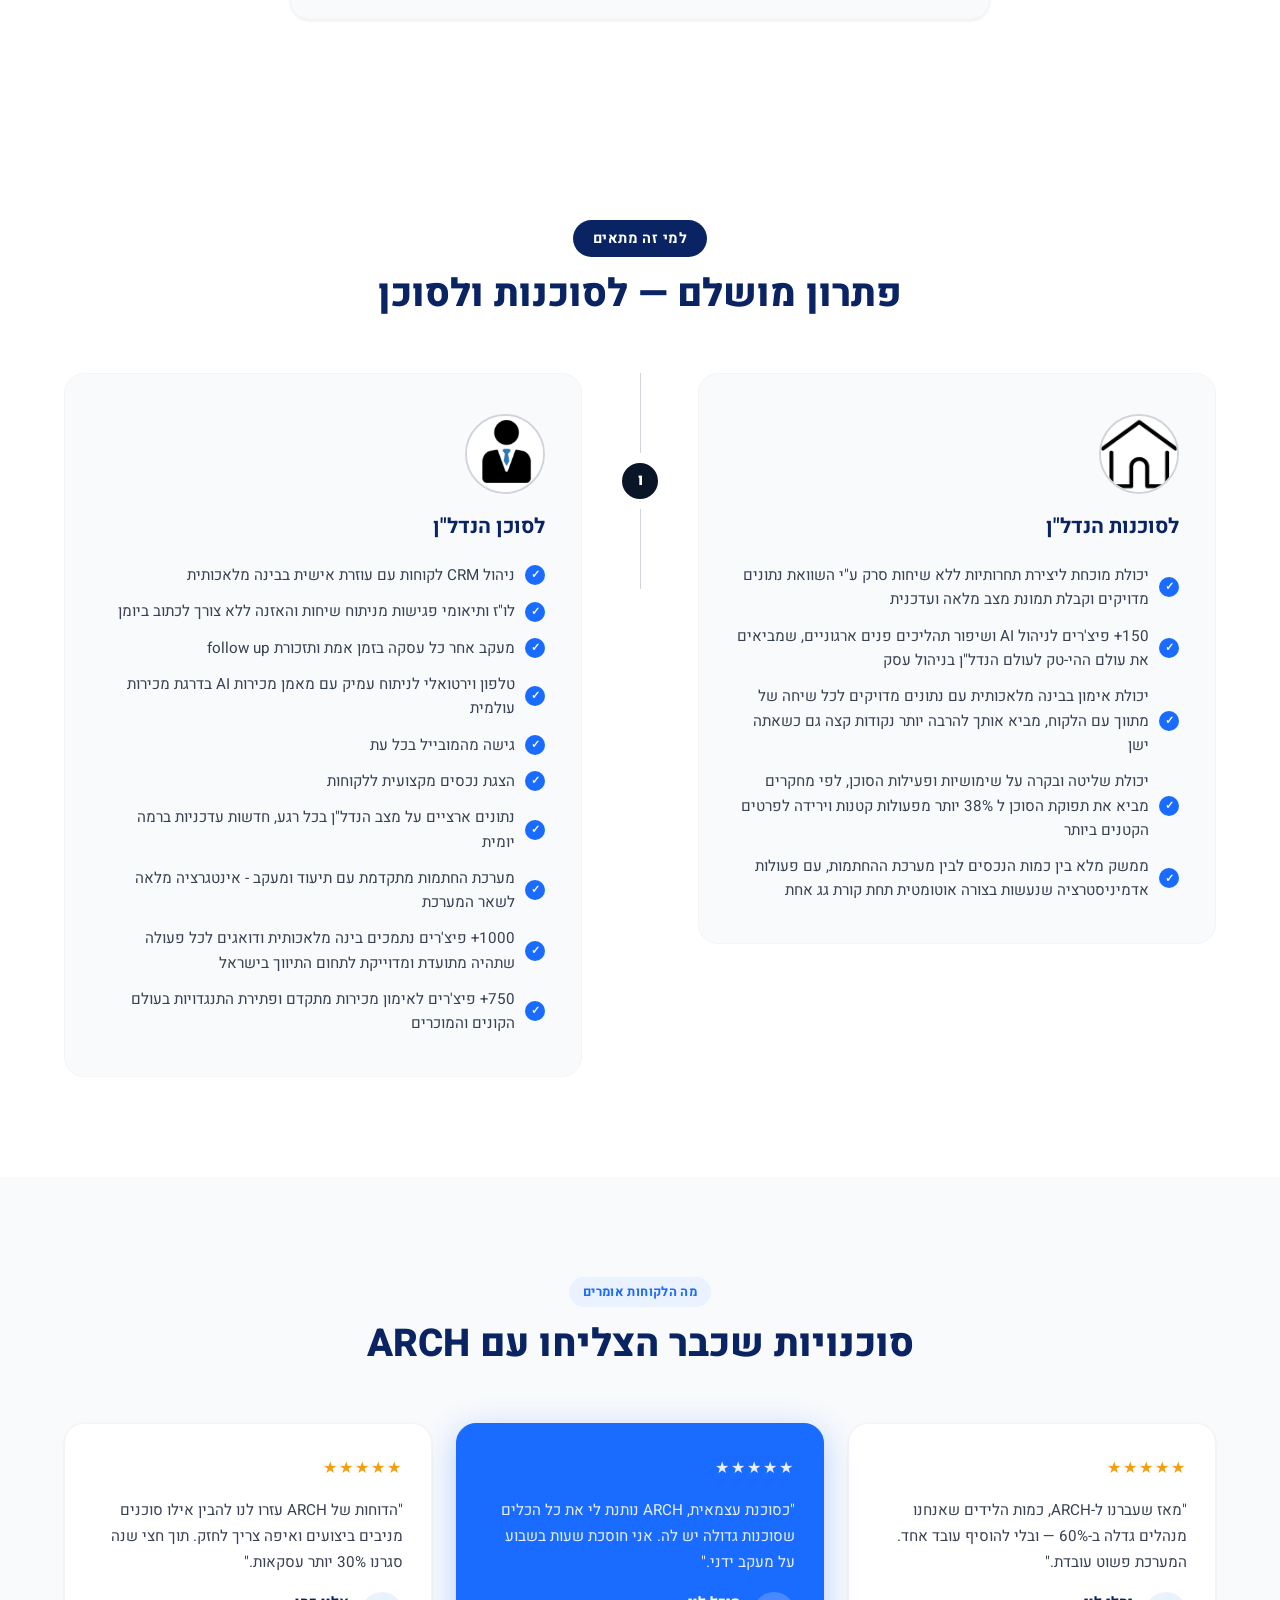
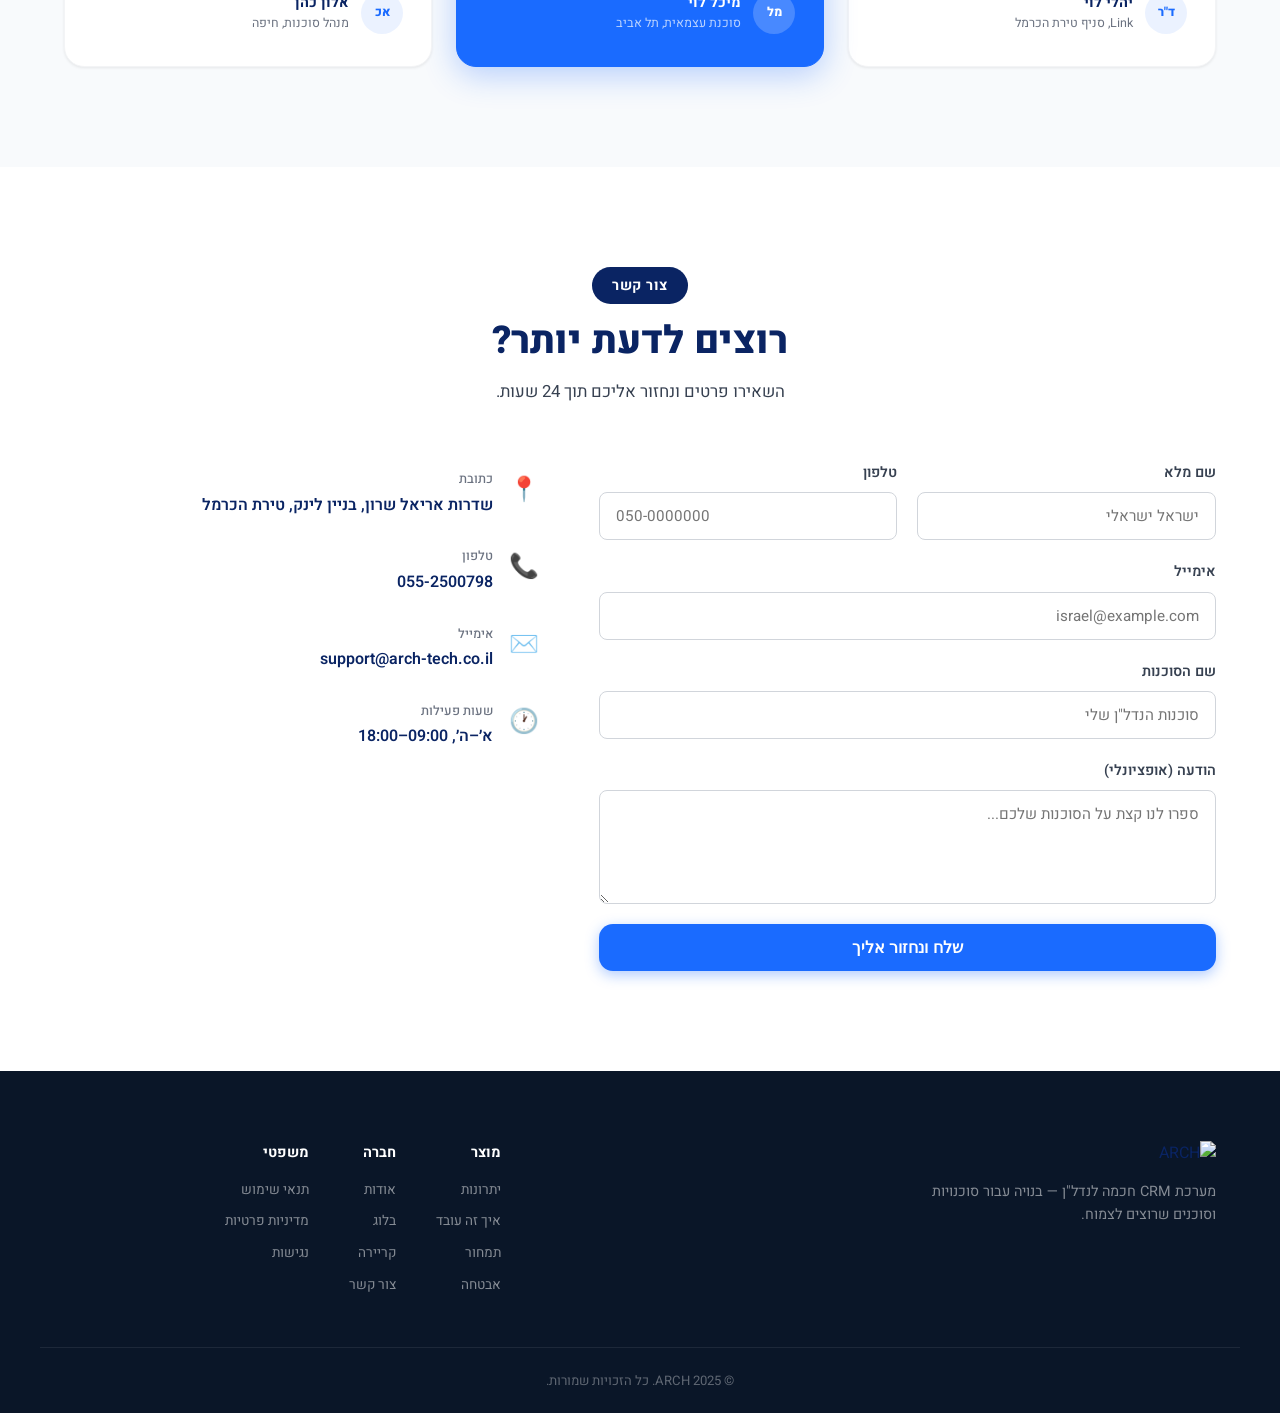
==== commit 0be2acf5: "Add accessibility, privacy pages and update main site files - Add accessibility.html and privacy.htm" ====
--- a/index.html
+++ b/index.html
@@ -11,6 +11,9 @@
 </head>
 <body>
 
+  <!-- Skip link -->
+  <a class="skip-link" href="#main-content">דלג לתוכן הראשי</a>
+
   <!-- ===== BACKGROUND LOGO WATERMARK ===== -->
   <div class="site-logo-bg" aria-hidden="true">
     <img src="ARCH CLEAR.png" alt="" />
@@ -19,35 +22,45 @@
   <!-- ===== NAVBAR ===== -->
   <header class="navbar" id="navbar">
     <div class="container nav-inner">
-      <a href="#" class="logo">
-        <img src="ARCH CLEAR.png" alt="ARCH" class="logo-img logo-light" />
-        <img src="ARCH CLEAR.png" alt="ARCH" class="logo-img logo-dark" />
+      <a href="#hero" class="logo" aria-label="ARCH - דף הבית">
+        <img src="ARCH CLEAR.png" alt="" class="logo-img logo-light" aria-hidden="true" />
+        <img src="ARCH CLEAR.png" alt="" class="logo-img logo-dark" aria-hidden="true" />
       </a>
-      <nav class="nav-links" id="navLinks">
+      <nav class="nav-links" id="navLinks" aria-label="ניווט ראשי">
         <a href="#features"   data-he="יתרונות"      data-en="Features">יתרונות</a>
         <a href="#audience"   data-he="למי זה מתאים" data-en="Who It's For">למי זה מתאים</a>
         <a href="#testimonials" data-he="לקוחות"     data-en="Clients">לקוחות</a>
         <a href="#contact"    data-he="צור קשר"       data-en="Contact">צור קשר</a>
       </nav>
       <div class="nav-actions">
-        <button class="lang-toggle" id="langToggle">EN</button>
-        <a href="https://arch-tech.co.il/login?from=%2F" target="_blank" class="btn btn-primary nav-cta"
+        <button class="lang-toggle" id="langToggle" aria-label="החלף שפה לאנגלית">EN</button>
+        <a href="pricing.html" class="btn btn-outline nav-cta"
+           data-he="הצטרפות" data-en="Join Now">הצטרפות</a>
+        <a href="https://arch-tech.co.il/login?from=%2F" target="_blank" rel="noopener noreferrer"
+           class="btn btn-primary nav-cta" aria-label="התחברות למערכת (נפתח בחלון חדש)"
            data-he="התחברות" data-en="Login">התחברות</a>
-        <button class="hamburger" id="hamburger" aria-label="תפריט">
+        <button class="hamburger" id="hamburger" aria-label="פתח תפריט ניווט" aria-expanded="false" aria-controls="navLinks">
           <span></span><span></span><span></span>
         </button>
       </div>
     </div>
   </header>
 
+  <!-- MAIN CONTENT -->
+  <main id="main-content">
+
   <!-- ===== HERO ===== -->
-  <section class="hero" id="hero">
+  <section class="hero" id="hero" aria-labelledby="hero-heading">
     <div class="hero-bg"></div>
     <div class="container hero-inner">
       <div class="hero-text">
-        <h1 data-he='העתיד של משרדי התיווך בישראל – One Stop Shop' data-en="The Future of Real Estate Agencies in Israel – One Stop Shop">העתיד של משרדי התיווך בישראל – One Stop Shop</h1>
+        <h1 id="hero-heading" data-he='העתיד של משרדי התיווך בישראל – One Stop Shop' data-en="The Future of Real Estate Agencies in Israel – One Stop Shop">העתיד של משרדי התיווך בישראל – One Stop Shop</h1>
         <p data-he="מערכת Arch מביאה את כל היתרונות של הבינה המלאכותית למגרש הגדול ביותר, מגרש הנדל״ן. כדי לנהל עסקאות והחלטות במיליונים, המערכת מביאה את הכלים המתקדמים ביותר מעולם ההייטק אל שולחן העסקים. מתווך 2026, welcome." data-en="Arch brings all the advantages of artificial intelligence to the biggest arena — real estate. To manage million-dollar deals and decisions, the system brings the most advanced tools from the tech world to the business table. Real estate agent 2026, welcome.">מערכת Arch מביאה את כל היתרונות של הבינה המלאכותית למגרש הגדול ביותר, מגרש הנדל״ן. כדי לנהל עסקאות והחלטות במיליונים, המערכת מביאה את הכלים המתקדמים ביותר מעולם ההייטק אל שולחן העסקים. מתווך 2026, welcome.</p>
         <div class="hero-btns">
+          <a href="pricing.html" class="btn btn-primary btn-lg btn-pulse"
+             data-he="הצטרפו עכשיו" data-en="Join Now">הצטרפו עכשיו</a>
+          <a href="#contact" class="btn btn-outline btn-lg"
+             data-he="דברו איתנו" data-en="Talk to Us">דברו איתנו</a>
         </div>
       </div>
       <div class="hero-visual">
@@ -56,8 +69,8 @@
         </div>
       </div>
     </div>
-    <div class="hero-wave">
-      <svg viewBox="0 0 1440 80" xmlns="http://www.w3.org/2000/svg" preserveAspectRatio="none">
+    <div class="hero-wave" aria-hidden="true">
+      <svg viewBox="0 0 1440 80" xmlns="http://www.w3.org/2000/svg" preserveAspectRatio="none" focusable="false">
         <path d="M0,40 C360,80 1080,0 1440,40 L1440,80 L0,80 Z" fill="#f8fafc"/>
       </svg>
     </div>
@@ -74,73 +87,75 @@
         <p data-he="ARCH מספקת את כל הכלים הדרושים לניהול יעיל של לידים, נכסים, סוכנים ועסקאות — עם בינה מלאכותית שעובדת בשבילכם." data-en="ARCH provides all the tools to efficiently manage leads, properties, agents, and deals — with AI working for you.">ARCH מספקת את כל הכלים הדרושים לניהול יעיל של לידים, נכסים, סוכנים ועסקאות — עם בינה מלאכותית שעובדת בשבילכם.</p>
       </div>
 
-      <div class="features-list">
-
-        <div class="feature-row">
-          <div class="slide-text">
-            <div class="feature-icon">🎯</div>
-            <h3 data-he="ניהול לידים חכם" data-en="Smart Lead Management">ניהול לידים חכם</h3>
-            <p data-he="קבלו, סווגו ועקבו אחר כל ליד באופן אוטומטי. הבינה המלאכותית מתעדפת לפי פוטנציאל ומזהה הזדמנויות לפני שהן נפספסות." data-en="Automatically receive, classify, and track every lead. AI prioritizes by potential and spots opportunities before they slip away.">קבלו, סווגו ועקבו אחר כל ליד באופן אוטומטי. הבינה המלאכותית מתעדפת לפי פוטנציאל ומזהה הזדמנויות לפני שהן נפספסות.</p>
-          </div>
-          <div class="slide-media">
-            <video autoplay muted loop playsinline>
-              <source src="assets/lidim.mp4" type="video/mp4" />
-            </video>
-          </div>
-        </div>
-
-        <div class="feature-row">
-          <div class="slide-text">
-            <div class="feature-icon">🏠</div>
-            <h3 data-he="מאגר נכסים מתקדם" data-en="Advanced Property Database">מאגר נכסים מתקדם</h3>
-            <p data-he="ניהול מלא של כל הנכסים עם תמונות, מסמכים, היסטוריה ומחירים. חיפוש חכם ומיון מהיר." data-en="Full management of all properties with photos, documents, history, and pricing. Smart search and instant sorting.">ניהול מלא של כל הנכסים עם תמונות, מסמכים, היסטוריה ומחירים. חיפוש חכם ומיון מהיר.</p>
-          </div>
-          <div class="slide-media">
-            <video autoplay muted loop playsinline>
-              <source src="assets/nehasim.mp4" type="video/mp4" />
-            </video>
-          </div>
-        </div>
-
-        <div class="feature-row">
-          <div class="slide-text">
-            <div class="feature-icon">📊</div>
-            <h3 data-he="דוחות ואנליטיקס" data-en="Reports & Analytics">דוחות ואנליטיקס</h3>
-            <p data-he="דאשבורד בזמן אמת שמציג ביצועי סוכנים, מגמות שוק ותחזיות הכנסה — כל מה שצריך לקבל החלטות נכונות." data-en="Real-time dashboard showing agent performance, market trends, and revenue forecasts — everything you need to make smart decisions.">דאשבורד בזמן אמת שמציג ביצועי סוכנים, מגמות שוק ותחזיות הכנסה — כל מה שצריך לקבל החלטות נכונות.</p>
-          </div>
-          <div class="slide-media">
-            <video autoplay muted loop playsinline>
-              <source src="assets/usage_report.mp4" type="video/mp4" />
-            </video>
-          </div>
-        </div>
-
-        <div class="feature-row">
-          <div class="slide-text">
-            <div class="feature-icon">🤖</div>
-            <h3 data-he="אוטומציה חכמה" data-en="Smart Automation">אוטומציה חכמה</h3>
-            <p data-he="תזכורות, תגובות אוטומטיות ומעקב ללא עצירה. המערכת עובדת גם כשאתם לא." data-en="Reminders, automatic follow-ups, and non-stop tracking. The system works even when you don't.">תזכורות, תגובות אוטומטיות ומעקב ללא עצירה. המערכת עובדת גם כשאתם לא.</p>
-          </div>
-          <div class="slide-media">
-            <video autoplay muted loop playsinline>
-              <source src="assets/arch_ai.mp4" type="video/mp4" />
-            </video>
-          </div>
-        </div>
-
-        <div class="feature-row">
-          <div class="slide-text">
-            <div class="feature-icon">🔗</div>
-            <h3 data-he="אינטגרציות מובנות" data-en="Built-in Integrations">אינטגרציות מובנות</h3>
-            <p data-he="חיבור ישיר ליד2, מדלן, WinWin, וואטסאפ, מייל ועוד עשרות פלטפורמות — ללא תוספות ועלויות נסתרות." data-en="Direct connection to Yad2, Madlan, WinWin, WhatsApp, email, and dozens more platforms — no add-ons, no hidden costs.">חיבור ישיר ליד2, מדלן, WinWin, וואטסאפ, מייל ועוד עשרות פלטפורמות — ללא תוספות ועלויות נסתרות.</p>
-          </div>
-          <div class="slide-media">
-            <video autoplay muted loop playsinline>
-              <source src="assets/yad2.mp4" type="video/mp4" />
-            </video>
-          </div>
-        </div>
-
+      <!-- Laptop Video Showcase -->
+      <div class="laptop-showcase">
+        <div class="laptop-wrapper">
+          <div class="laptop-lid">
+            <div class="laptop-camera"></div>
+            <div class="laptop-screen-bezel">
+              <video id="featureVideo" autoplay muted playsinline
+                     aria-label="סרטון הדגמה של יכולות המערכת"
+                     aria-describedby="videoLabel">
+                <source src="assets/usage_report.mp4" type="video/mp4" />
+              </video>
+            </div>
+          </div>
+          <div class="laptop-hinge"></div>
+          <div class="laptop-keyboard-area">
+            <div class="laptop-keyboard-keys"></div>
+            <div class="laptop-trackpad"></div>
+          </div>
+          <div class="laptop-base-edge"></div>
+        </div>
+        <div class="video-progress-dots" role="group" aria-label="בחר סרטון הדגמה">
+          <button class="vpd active" data-index="0" aria-label="סרטון 1: ניהול לידים חכם" aria-pressed="true"></button>
+          <button class="vpd" data-index="1" aria-label="סרטון 2: מאגר נכסים מתקדם" aria-pressed="false"></button>
+          <button class="vpd" data-index="2" aria-label="סרטון 3: דוחות ואנליטיקס" aria-pressed="false"></button>
+          <button class="vpd" data-index="3" aria-label="סרטון 4: אוטומציה חכמה" aria-pressed="false"></button>
+          <button class="vpd" data-index="4" aria-label="סרטון 5: אינטגרציות מובנות" aria-pressed="false"></button>
+        </div>
+        <p class="video-label-bar" id="videoLabel" aria-live="polite" aria-atomic="true"
+           data-he="ניהול לידים חכם" data-en="Smart Lead Management">ניהול לידים חכם</p>
+      </div>
+
+      <!-- Feature Cards Grid -->
+      <div class="features-cards-grid">
+
+        <div class="fcard">
+          <div class="fcard-icon" aria-hidden="true">🎯</div>
+          <h3 data-he="ניהול לידים חכם" data-en="Smart Lead Management">ניהול לידים חכם</h3>
+          <p data-he="קבלו, סווגו ועקבו אחר כל ליד באופן אוטומטי. הבינה המלאכותית מתעדפת לפי פוטנציאל ומזהה הזדמנויות לפני שהן נפספסות." data-en="Automatically receive, classify, and track every lead. AI prioritizes by potential and spots opportunities before they slip away.">קבלו, סווגו ועקבו אחר כל ליד באופן אוטומטי. הבינה המלאכותית מתעדפת לפי פוטנציאל ומזהה הזדמנויות לפני שהן נפספסות.</p>
+        </div>
+
+        <div class="fcard">
+          <div class="fcard-icon" aria-hidden="true">🏠</div>
+          <h3 data-he="מאגר נכסים מתקדם" data-en="Advanced Property Database">מאגר נכסים מתקדם</h3>
+          <p data-he="ניהול מלא של כל הנכסים עם תמונות, מסמכים, היסטוריה ומחירים. חיפוש חכם ומיון מהיר." data-en="Full management of all properties with photos, documents, history, and pricing. Smart search and instant sorting.">ניהול מלא של כל הנכסים עם תמונות, מסמכים, היסטוריה ומחירים. חיפוש חכם ומיון מהיר.</p>
+        </div>
+
+        <div class="fcard">
+          <div class="fcard-icon" aria-hidden="true">📊</div>
+          <h3 data-he="דוחות ואנליטיקס" data-en="Reports & Analytics">דוחות ואנליטיקס</h3>
+          <p data-he="דאשבורד בזמן אמת שמציג ביצועי סוכנים, מגמות שוק ותחזיות הכנסה — כל מה שצריך לקבל החלטות נכונות." data-en="Real-time dashboard showing agent performance, market trends, and revenue forecasts — everything you need to make smart decisions.">דאשבורד בזמן אמת שמציג ביצועי סוכנים, מגמות שוק ותחזיות הכנסה — כל מה שצריך לקבל החלטות נכונות.</p>
+        </div>
+
+        <div class="fcard">
+          <div class="fcard-icon" aria-hidden="true">🤖</div>
+          <h3 data-he="אוטומציה חכמה" data-en="Smart Automation">אוטומציה חכמה</h3>
+          <p data-he="תזכורות, תגובות אוטומטיות ומעקב ללא עצירה. המערכת עובדת גם כשאתם לא." data-en="Reminders, automatic follow-ups, and non-stop tracking. The system works even when you don't.">תזכורות, תגובות אוטומטיות ומעקב ללא עצירה. המערכת עובדת גם כשאתם לא.</p>
+        </div>
+
+        <div class="fcard">
+          <div class="fcard-icon" aria-hidden="true">🔗</div>
+          <h3 data-he="אינטגרציות מובנות" data-en="Built-in Integrations">אינטגרציות מובנות</h3>
+          <p data-he="חיבור ישיר ליד2, מדלן, WinWin, וואטסאפ, מייל ועוד עשרות פלטפורמות — ללא תוספות ועלויות נסתרות." data-en="Direct connection to Yad2, Madlan, WinWin, WhatsApp, email, and dozens more platforms — no add-ons, no hidden costs.">חיבור ישיר ליד2, מדלן, WinWin, וואטסאפ, מייל ועוד עשרות פלטפורמות — ללא תוספות ועלויות נסתרות.</p>
+        </div>
+
+        <div class="fcard">
+          <div class="fcard-icon" aria-hidden="true">📞</div>
+          <h3 data-he="ניתוח שיחות AI" data-en="AI Call Analysis">ניתוח שיחות AI</h3>
+          <p data-he="כל שיחה מתועדת, מתומללת ומנותחת על ידי בינה מלאכותית. קבלו ציונים, תובנות ועצות לשיפור ביצועי המכירות שלכם." data-en="Every call is recorded, transcribed, and analyzed by AI. Get scores, insights, and tips to improve your sales performance.">כל שיחה מתועדת, מתומללת ומנותחת על ידי בינה מלאכותית. קבלו ציונים, תובנות ועצות לשיפור ביצועי המכירות שלכם.</p>
+        </div>
 
       </div>
     </div>
@@ -156,7 +171,8 @@
       </div>
       <div class="videos-grid">
         <div class="video-card">
-          <video controls preload="metadata" class="video-player">
+          <video controls preload="metadata" class="video-player"
+                 aria-label="סרטון תדמית: היכרות עם מערכת ARCH ויכולותיה">
             <source src="assets/סרטון תדמית 1.mp4" type="video/mp4" />
           </video>
           <div class="video-info">
@@ -226,7 +242,7 @@
       </div>
       <div class="testimonials-grid">
         <div class="testimonial-card">
-          <div class="stars">★★★★★</div>
+          <div class="stars" role="img" aria-label="דירוג: 5 כוכבים מתוך 5">★★★★★</div>
           <p data-he="&quot;מאז שעברנו ל-ARCH, כמות הלידים שאנחנו מנהלים גדלה ב-60% — ובלי להוסיף עובד אחד. המערכת פשוט עובדת.&quot;" data-en="&quot;Since switching to ARCH, the number of leads we manage grew by 60% — without adding a single employee. The system just works.&quot;">"מאז שעברנו ל-ARCH, כמות הלידים שאנחנו מנהלים גדלה ב-60% — ובלי להוסיף עובד אחד. המערכת פשוט עובדת."</p>
           <div class="testimonial-author">
             <div class="author-avatar">ד"ר</div>
@@ -237,7 +253,7 @@
           </div>
         </div>
         <div class="testimonial-card featured">
-          <div class="stars">★★★★★</div>
+          <div class="stars" role="img" aria-label="דירוג: 5 כוכבים מתוך 5">★★★★★</div>
           <p data-he="&quot;כסוכנת עצמאית, ARCH נותנת לי את כל הכלים שסוכנות גדולה יש לה. אני חוסכת שעות בשבוע על מעקב ידני.&quot;" data-en="&quot;As an independent agent, ARCH gives me all the tools a large agency has. I save hours every week on manual tracking.&quot;">"כסוכנת עצמאית, ARCH נותנת לי את כל הכלים שסוכנות גדולה יש לה. אני חוסכת שעות בשבוע על מעקב ידני."</p>
           <div class="testimonial-author">
             <div class="author-avatar">מל</div>
@@ -248,7 +264,7 @@
           </div>
         </div>
         <div class="testimonial-card">
-          <div class="stars">★★★★★</div>
+          <div class="stars" role="img" aria-label="דירוג: 5 כוכבים מתוך 5">★★★★★</div>
           <p data-he="&quot;הדוחות של ARCH עזרו לנו להבין אילו סוכנים מניבים ביצועים ואיפה צריך לחזק. תוך חצי שנה סגרנו 30% יותר עסקאות.&quot;" data-en="&quot;ARCH's reports helped us understand which agents are performing and where to improve. Within six months we closed 30% more deals.&quot;">"הדוחות של ARCH עזרו לנו להבין אילו סוכנים מניבים ביצועים ואיפה צריך לחזק. תוך חצי שנה סגרנו 30% יותר עסקאות."</p>
           <div class="testimonial-author">
             <div class="author-avatar">אכ</div>
@@ -280,29 +296,29 @@
           <input type="hidden" name="_next" value="" />
           <div class="form-row">
             <div class="form-group">
-              <label data-he="שם מלא" data-en="Full Name">שם מלא</label>
-              <input type="text" placeholder="" id="nameInput"
+              <label for="nameInput" data-he="שם מלא" data-en="Full Name">שם מלא</label>
+              <input type="text" placeholder="" id="nameInput" name="name" autocomplete="name"
                      data-he-placeholder="ישראל ישראלי" data-en-placeholder="John Smith" required />
             </div>
             <div class="form-group">
-              <label data-he="טלפון" data-en="Phone">טלפון</label>
-              <input type="tel" placeholder="" id="phoneInput"
+              <label for="phoneInput" data-he="טלפון" data-en="Phone">טלפון</label>
+              <input type="tel" placeholder="" id="phoneInput" name="phone" autocomplete="tel"
                      data-he-placeholder="050-0000000" data-en-placeholder="+972-50-0000000" required />
             </div>
           </div>
           <div class="form-group">
-            <label data-he="אימייל" data-en="Email">אימייל</label>
-            <input type="email" placeholder="" id="emailInput"
+            <label for="emailInput" data-he="אימייל" data-en="Email">אימייל</label>
+            <input type="email" placeholder="" id="emailInput" name="email" autocomplete="email"
                    data-he-placeholder="israel@example.com" data-en-placeholder="john@example.com" required />
           </div>
           <div class="form-group">
-            <label data-he="שם הסוכנות" data-en="Agency Name">שם הסוכנות</label>
-            <input type="text" placeholder="" id="agencyInput"
+            <label for="agencyInput" data-he="שם הסוכנות" data-en="Agency Name">שם הסוכנות</label>
+            <input type="text" placeholder="" id="agencyInput" name="agency" autocomplete="organization"
                    data-he-placeholder="סוכנות הנדל&quot;ן שלי" data-en-placeholder="My Real Estate Agency" />
           </div>
           <div class="form-group">
-            <label data-he="הודעה (אופציונלי)" data-en="Message (optional)">הודעה (אופציונלי)</label>
-            <textarea rows="4" placeholder="" id="messageInput"
+            <label for="messageInput" data-he="הודעה (אופציונלי)" data-en="Message (optional)">הודעה (אופציונלי)</label>
+            <textarea rows="4" placeholder="" id="messageInput" name="message"
                       data-he-placeholder="ספרו לנו קצת על הסוכנות שלכם..." data-en-placeholder="Tell us a bit about your agency..."></textarea>
           </div>
           <button type="submit" class="btn btn-primary btn-lg btn-full"
@@ -313,28 +329,28 @@
         </form>
         <div class="contact-info">
           <div class="info-item">
-            <span class="info-icon">📍</span>
+            <span class="info-icon" aria-hidden="true">📍</span>
             <div>
               <div class="info-label" data-he="כתובת" data-en="Address">כתובת</div>
               <div class="info-val" data-he="שדרות אריאל שרון, בניין לינק, טירת הכרמל" data-en="Ariel Sharon Blvd., Link Building, Tirat Carmel">שדרות אריאל שרון, בניין לינק, טירת הכרמל</div>
             </div>
           </div>
           <div class="info-item">
-            <span class="info-icon">📞</span>
+            <span class="info-icon" aria-hidden="true">📞</span>
             <div>
               <div class="info-label" data-he="טלפון" data-en="Phone">טלפון</div>
               <div class="info-val">055-2500798</div>
             </div>
           </div>
           <div class="info-item">
-            <span class="info-icon">✉️</span>
+            <span class="info-icon" aria-hidden="true">✉️</span>
             <div>
               <div class="info-label" data-he="אימייל" data-en="Email">אימייל</div>
               <div class="info-val">support@arch-tech.co.il</div>
             </div>
           </div>
           <div class="info-item">
-            <span class="info-icon">🕐</span>
+            <span class="info-icon" aria-hidden="true">🕐</span>
             <div>
               <div class="info-label" data-he="שעות פעילות" data-en="Business Hours">שעות פעילות</div>
               <div class="info-val" data-he="א׳–ה׳, 09:00–18:00" data-en="Sun–Thu, 09:00–18:00">א׳–ה׳, 09:00–18:00</div>
@@ -344,6 +360,8 @@
       </div>
     </div>
   </section>
+
+  </main><!-- end #main-content -->
 
   <!-- ===== FOOTER ===== -->
   <footer class="footer">
@@ -357,7 +375,7 @@
           <h4 data-he="מוצר" data-en="Product">מוצר</h4>
           <a href="#features" data-he="יתרונות" data-en="Features">יתרונות</a>
           <a href="#how" data-he="איך זה עובד" data-en="How It Works">איך זה עובד</a>
-          <a href="#" data-he="תמחור" data-en="Pricing">תמחור</a>
+          <a href="pricing.html" data-he="תמחור" data-en="Pricing">תמחור</a>
           <a href="#" data-he="אבטחה" data-en="Security">אבטחה</a>
         </div>
         <div class="footer-col">
@@ -370,8 +388,8 @@
         <div class="footer-col">
           <h4 data-he="משפטי" data-en="Legal">משפטי</h4>
           <a href="#" data-he="תנאי שימוש" data-en="Terms of Use">תנאי שימוש</a>
-          <a href="#" data-he="מדיניות פרטיות" data-en="Privacy Policy">מדיניות פרטיות</a>
-          <a href="#" data-he="נגישות" data-en="Accessibility">נגישות</a>
+          <a href="privacy.html" data-he="מדיניות פרטיות" data-en="Privacy Policy">מדיניות פרטיות</a>
+          <a href="accessibility.html" data-he="נגישות" data-en="Accessibility">נגישות</a>
         </div>
       </div>
     </div>
@@ -383,16 +401,163 @@
   </footer>
 
   <!-- ===== AGENT PERFORMANCE MODAL ===== -->
-  <div id="agentModal" style="display:none;position:fixed;inset:0;z-index:9999;background:rgba(0,0,0,.7);align-items:center;justify-content:center;padding:20px;" onclick="if(event.target===this)this.style.display='none'">
+  <div id="agentModal" role="dialog" aria-modal="true" aria-labelledby="agentModalTitle"
+       style="display:none;position:fixed;inset:0;z-index:9999;background:rgba(0,0,0,.7);align-items:center;justify-content:center;padding:20px;"
+       onclick="if(event.target===this)closeAgentModal()">
     <div style="background:#fff;border-radius:16px;max-width:900px;width:100%;overflow:hidden;box-shadow:0 20px 60px rgba(0,0,0,.4);">
       <div style="display:flex;align-items:center;justify-content:space-between;padding:20px 24px;border-bottom:1px solid #e5e7eb;">
-        <h2 style="margin:0;font-size:1.2rem;font-weight:700;color:#1a1a2e;">השוואת ביצועי סוכנים</h2>
-        <button onclick="document.getElementById('agentModal').style.display='none'" style="background:none;border:none;font-size:1.5rem;cursor:pointer;color:#6b7280;line-height:1;">&times;</button>
-      </div>
-      <img src="agent_perfotrmance.PNG" alt="השוואת ביצועי סוכנים" style="width:100%;display:block;" />
+        <h2 id="agentModalTitle" style="margin:0;font-size:1.2rem;font-weight:700;color:#1a1a2e;">השוואת ביצועי סוכנים</h2>
+        <button onclick="closeAgentModal()" aria-label="סגור חלון" style="background:none;border:none;font-size:1.5rem;cursor:pointer;color:#6b7280;line-height:1;">&times;</button>
+      </div>
+      <img src="agent_perfotrmance.PNG" alt="גרף השוואת ביצועי סוכנים במערכת ARCH" style="width:100%;display:block;" />
     </div>
   </div>
 
+  <!-- ===== COOKIE BANNER ===== -->
+  <div id="cookieBanner" class="cookie-banner" role="dialog" aria-labelledby="cookieTitle" aria-describedby="cookieDesc" hidden>
+    <div class="cookie-inner">
+      <div class="cookie-text">
+        <span aria-hidden="true" class="cookie-icon">🍪</span>
+        <div>
+          <strong id="cookieTitle" data-he="האתר משתמש בעוגיות" data-en="This Site Uses Cookies">האתר משתמש בעוגיות</strong>
+          <p id="cookieDesc" data-he='אנו משתמשים בעוגיות לשיפור חוויית הגלישה וניתוח תנועה. <a href="privacy.html">מדיניות הפרטיות שלנו</a> מפרטת כיצד אנו משתמשים במידע זה.' data-en='We use cookies to improve your browsing experience and analyze traffic. Our <a href="privacy.html">Privacy Policy</a> details how we use this information.'>אנו משתמשים בעוגיות לשיפור חוויית הגלישה וניתוח תנועה. <a href="privacy.html">מדיניות הפרטיות שלנו</a> מפרטת כיצד אנו משתמשים במידע זה.</p>
+        </div>
+      </div>
+      <div class="cookie-actions">
+        <button id="cookieAccept" class="btn btn-primary cookie-btn"
+                data-he="אישור" data-en="Accept">אישור</button>
+        <button id="cookieDecline" class="cookie-btn-decline"
+                data-he="דחייה" data-en="Decline">דחייה</button>
+      </div>
+    </div>
+  </div>
+
+  <!-- ===== ACCESSIBILITY WIDGET ===== -->
+  <button id="a11yToggle" class="a11y-toggle" aria-label="פתח תפריט נגישות" aria-expanded="false" aria-controls="a11yMenu">
+    <svg xmlns="http://www.w3.org/2000/svg" viewBox="0 0 24 24" fill="currentColor" aria-hidden="true" width="26" height="26">
+      <circle cx="12" cy="4" r="2"/>
+      <path d="M12 7c-2.7 0-5 1.1-6.4 2.8L7 11c1-1.2 2.5-2 4-2h2c1.6 0 3 .8 4 2l1.4-1.2C17 7.9 14.7 7 12 7z"/>
+      <path d="M18 10.5l-3 1-.9 3.8L16 20h-2l-1.5-3.5h-1L10 20H8l1.9-4.7-.9-3.8-3-1 .6-1.9 3.2 1.1c.1 0 .3.1.5.1h3.4c.2 0 .4 0 .5-.1l3.2-1.1.6 1.9z"/>
+    </svg>
+  </button>
+
+  <div id="a11yMenu" class="a11y-menu" role="dialog" aria-label="תפריט נגישות" hidden>
+    <div class="a11y-menu-header">
+      <span>נגישות</span>
+      <button class="a11y-close" onclick="closeA11yMenu()" aria-label="סגור תפריט נגישות">✕</button>
+    </div>
+    <div class="a11y-options">
+      <button class="a11y-option" id="a11yFontUp" onclick="a11yFontSize(1)">
+        <span class="a11y-opt-icon">A+</span>הגדל טקסט
+      </button>
+      <button class="a11y-option" id="a11yFontDown" onclick="a11yFontSize(-1)">
+        <span class="a11y-opt-icon">A-</span>הקטן טקסט
+      </button>
+      <button class="a11y-option" id="a11yContrast" onclick="a11yToggleContrast()">
+        <span class="a11y-opt-icon">◑</span>ניגודיות גבוהה
+      </button>
+      <button class="a11y-option" id="a11yLinks" onclick="a11yToggleLinks()">
+        <span class="a11y-opt-icon">🔗</span>הדגש קישורים
+      </button>
+      <button class="a11y-option" id="a11yGray" onclick="a11yToggleGray()">
+        <span class="a11y-opt-icon">◻</span>גווני אפור
+      </button>
+      <button class="a11y-option a11y-reset" onclick="a11yReset()">
+        <span class="a11y-opt-icon">↺</span>איפוס
+      </button>
+    </div>
+    <a href="accessibility.html" class="a11y-statement-link">הצהרת נגישות</a>
+  </div>
+
   <script src="script.js"></script>
+  <script>
+    /* ===== Accessibility Widget ===== */
+    (function () {
+      var toggle  = document.getElementById('a11yToggle');
+      var menu    = document.getElementById('a11yMenu');
+      var fontSize = 0;
+
+      toggle.addEventListener('click', function () {
+        var isOpen = menu.hidden;
+        menu.hidden = !isOpen;
+        toggle.setAttribute('aria-expanded', isOpen ? 'true' : 'false');
+        if (isOpen) menu.querySelector('.a11y-close').focus();
+      });
+
+      window.closeA11yMenu = function () {
+        menu.hidden = true;
+        toggle.setAttribute('aria-expanded', 'false');
+        toggle.focus();
+      };
+
+      document.addEventListener('keydown', function (e) {
+        if (e.key === 'Escape' && !menu.hidden) closeA11yMenu();
+      });
+
+      window.a11yFontSize = function (dir) {
+        fontSize = Math.max(-3, Math.min(5, fontSize + dir));
+        document.documentElement.style.fontSize = (100 + fontSize * 8) + '%';
+        setActive('a11yFontUp',   fontSize > 0);
+        setActive('a11yFontDown', fontSize < 0);
+        save();
+      };
+
+      window.a11yToggleContrast = function () {
+        document.documentElement.classList.toggle('a11y-high-contrast');
+        setActive('a11yContrast', document.documentElement.classList.contains('a11y-high-contrast'));
+        save();
+      };
+
+      window.a11yToggleLinks = function () {
+        document.body.classList.toggle('a11y-highlight-links');
+        setActive('a11yLinks', document.body.classList.contains('a11y-highlight-links'));
+        save();
+      };
+
+      window.a11yToggleGray = function () {
+        document.documentElement.classList.toggle('a11y-grayscale');
+        setActive('a11yGray', document.documentElement.classList.contains('a11y-grayscale'));
+        save();
+      };
+
+      window.a11yReset = function () {
+        fontSize = 0;
+        document.documentElement.style.fontSize = '';
+        document.documentElement.classList.remove('a11y-high-contrast', 'a11y-grayscale');
+        document.body.classList.remove('a11y-highlight-links');
+        ['a11yFontUp','a11yFontDown','a11yContrast','a11yLinks','a11yGray'].forEach(function(id) {
+          setActive(id, false);
+        });
+        localStorage.removeItem('arch_a11y');
+      };
+
+      function setActive(id, on) {
+        var el = document.getElementById(id);
+        if (el) el.classList.toggle('active', on);
+      }
+
+      function save() {
+        localStorage.setItem('arch_a11y', JSON.stringify({
+          fontSize: fontSize,
+          contrast: document.documentElement.classList.contains('a11y-high-contrast'),
+          links:    document.body.classList.contains('a11y-highlight-links'),
+          gray:     document.documentElement.classList.contains('a11y-grayscale')
+        }));
+      }
+
+      /* Restore on load */
+      try {
+        var saved = JSON.parse(localStorage.getItem('arch_a11y') || 'null');
+        if (saved) {
+          if (saved.fontSize) { fontSize = saved.fontSize; document.documentElement.style.fontSize = (100 + fontSize * 8) + '%'; }
+          if (saved.contrast) { document.documentElement.classList.add('a11y-high-contrast'); setActive('a11yContrast', true); }
+          if (saved.links)    { document.body.classList.add('a11y-highlight-links');         setActive('a11yLinks', true); }
+          if (saved.gray)     { document.documentElement.classList.add('a11y-grayscale');    setActive('a11yGray', true); }
+          setActive('a11yFontUp',   fontSize > 0);
+          setActive('a11yFontDown', fontSize < 0);
+        }
+      } catch(e) {}
+    }());
+  </script>
 </body>
 </html>
--- a/style.css
+++ b/style.css
@@ -32,6 +32,50 @@
 
 html { scroll-behavior: smooth; }
 
+/* ---------- Skip Link ---------- */
+.skip-link {
+  position: absolute;
+  top: -120px;
+  right: 16px;
+  background: var(--blue);
+  color: var(--white);
+  padding: 12px 22px;
+  border-radius: 0 0 var(--radius-sm) var(--radius-sm);
+  font-weight: 700;
+  font-size: .95rem;
+  text-decoration: none;
+  z-index: 10000;
+  transition: top .2s ease;
+  box-shadow: var(--shadow-md);
+}
+.skip-link:focus { top: 0; }
+
+/* ---------- Screen-reader only ---------- */
+.sr-only {
+  position: absolute;
+  width: 1px; height: 1px;
+  padding: 0; margin: -1px;
+  overflow: hidden;
+  clip: rect(0,0,0,0);
+  white-space: nowrap;
+  border: 0;
+}
+
+/* ---------- Focus Visible ---------- */
+:focus-visible {
+  outline: 3px solid var(--blue);
+  outline-offset: 3px;
+  border-radius: 3px;
+}
+/* Remove default outline only when focus-visible is supported */
+:focus:not(:focus-visible) { outline: none; }
+
+/* ---------- Reduced Motion ---------- */
+@media (prefers-reduced-motion: reduce) {
+  *, *::before, *::after { animation-duration: .01ms !important; transition-duration: .01ms !important; }
+  html { scroll-behavior: auto; }
+}
+
 /* ---------- Background Logo Watermark ---------- */
 .site-logo-bg {
   position: fixed;
@@ -101,6 +145,12 @@
   box-shadow: 0 4px 14px rgba(26,107,255,.35);
 }
 .btn-primary:hover { background: var(--blue-dark); transform: translateY(-1px); box-shadow: 0 6px 20px rgba(26,107,255,.45); }
+.btn-outline {
+  background: transparent;
+  color: var(--white);
+  border: 2px solid rgba(255,255,255,.7);
+}
+.btn-outline:hover { background: rgba(255,255,255,.12); border-color: var(--white); }
 .btn-ghost {
   background: transparent;
   color: var(--blue);
@@ -227,6 +277,8 @@
 }
 
 .nav-cta { padding: 8px 20px; }
+.navbar.scrolled .btn-outline { color: var(--blue); border-color: var(--blue); }
+.navbar.scrolled .btn-outline:hover { background: var(--blue-light); }
 
 .hamburger {
   display: none;
@@ -592,6 +644,161 @@
 .iphone-btn-mute   { left: -4px;  top: 90px;  width: 4px; height: 28px; }
 .iphone-btn-vol-up { left: -4px;  top: 130px; width: 4px; height: 52px; }
 .iphone-btn-vol-down { left: -4px; top: 194px; width: 4px; height: 52px; }
+
+/* ===================================================
+   LAPTOP SHOWCASE
+   =================================================== */
+.laptop-showcase {
+  display: flex;
+  flex-direction: column;
+  align-items: center;
+  gap: 22px;
+  margin-bottom: 72px;
+}
+
+.laptop-wrapper {
+  width: 100%;
+  max-width: 580px;
+  filter: drop-shadow(0 28px 56px rgba(0,0,0,0.28));
+}
+
+.laptop-lid {
+  background: #1b1f36;
+  border-radius: 14px 14px 0 0;
+  padding: 16px 20px 10px;
+  border: 3px solid #2c3058;
+  border-bottom: none;
+}
+
+.laptop-camera {
+  width: 8px;
+  height: 8px;
+  background: #3a3f6a;
+  border-radius: 50%;
+  margin: 0 auto 12px;
+}
+
+.laptop-screen-bezel {
+  background: #000;
+  border-radius: 6px;
+  overflow: hidden;
+  aspect-ratio: 16 / 9;
+  border: 2px solid #0a0c18;
+}
+
+.laptop-screen-bezel video {
+  width: 100%;
+  height: 100%;
+  object-fit: cover;
+  display: block;
+}
+
+.laptop-hinge {
+  height: 5px;
+  background: linear-gradient(to bottom, #111422, #1e2240);
+  border-left: 3px solid #2c3058;
+  border-right: 3px solid #2c3058;
+}
+
+.laptop-keyboard-area {
+  background: linear-gradient(to bottom, #1e2240, #191c34);
+  border-radius: 0 0 10px 10px;
+  border: 3px solid #2c3058;
+  border-top: none;
+  padding: 14px 20px 18px;
+}
+
+.laptop-keyboard-keys {
+  height: 46px;
+  background-image: radial-gradient(circle, #3a3f6a 1px, transparent 1px);
+  background-size: 18px 13px;
+  background-position: 9px 7px;
+  opacity: 0.35;
+  border-radius: 4px;
+}
+
+.laptop-trackpad {
+  width: 120px;
+  height: 14px;
+  background: rgba(255,255,255,.05);
+  border-radius: 6px;
+  margin: 10px auto 0;
+  border: 1px solid rgba(255,255,255,.1);
+}
+
+.laptop-base-edge {
+  height: 4px;
+  background: #111422;
+  border-radius: 0 0 8px 8px;
+  width: calc(100% - 8px);
+  margin: 0 4px;
+}
+
+/* Progress dots */
+.video-progress-dots {
+  display: flex;
+  gap: 10px;
+  align-items: center;
+}
+
+.vpd {
+  width: 10px;
+  height: 10px;
+  border-radius: 50%;
+  border: none;
+  background: var(--gray-300);
+  cursor: pointer;
+  padding: 0;
+  transition: all 0.3s ease;
+}
+
+.vpd.active {
+  background: var(--blue);
+  width: 28px;
+  border-radius: 5px;
+}
+
+.vpd:hover:not(.active) { background: var(--gray-500); }
+
+/* Video label */
+.video-label-bar {
+  font-size: 1rem;
+  font-weight: 700;
+  color: var(--gray-700);
+  text-align: center;
+  letter-spacing: .01em;
+}
+
+/* ===================================================
+   FEATURE CARDS GRID
+   =================================================== */
+.features-cards-grid {
+  display: grid;
+  grid-template-columns: repeat(3, 1fr);
+  gap: 24px;
+}
+
+.fcard {
+  background: var(--white);
+  border-radius: var(--radius-lg);
+  padding: 32px 28px;
+  border: 1.5px solid var(--gray-100);
+  box-shadow: var(--shadow-sm);
+  display: flex;
+  flex-direction: column;
+  gap: 14px;
+  transition: all var(--transition);
+}
+
+.fcard:hover {
+  transform: translateY(-4px);
+  box-shadow: var(--shadow-md);
+  border-color: rgba(26,107,255,.2);
+}
+
+.fcard-icon { font-size: 2.2rem; }
+.fcard h3 { font-size: 1.1rem; color: var(--gray-900); }
+.fcard p  { font-size: .9rem; line-height: 1.75; color: var(--gray-500); }
 
 /* ===================================================
    AUDIENCE
@@ -893,6 +1100,195 @@
 .footer-bottom span { color: rgba(255,255,255,.35); font-size: .82rem; }
 
 /* ===================================================
+   COOKIE BANNER
+   =================================================== */
+.cookie-banner {
+  position: fixed;
+  bottom: 0; left: 0; right: 0;
+  background: var(--navy);
+  z-index: 8000;
+  padding: 18px 0;
+  box-shadow: 0 -4px 24px rgba(0,0,0,.25);
+  animation: cookieSlideUp .35s ease;
+}
+.cookie-banner[hidden] { display: none; }
+
+@keyframes cookieSlideUp {
+  from { transform: translateY(100%); }
+  to   { transform: translateY(0); }
+}
+
+@keyframes btnPulse {
+  0%, 100% { transform: scale(1);    box-shadow: 0 4px 14px rgba(26,107,255,.35); }
+  50%       { transform: scale(1.07); box-shadow: 0 8px 32px rgba(26,107,255,.7), 0 0 0 8px rgba(26,107,255,.18); }
+}
+.btn-pulse {
+  animation: btnPulse 2s ease-in-out infinite;
+}
+@media (prefers-reduced-motion: reduce) {
+  .btn-pulse { animation: none; }
+}
+
+/* ===== ACCESSIBILITY WIDGET ===== */
+.a11y-toggle {
+  position: fixed;
+  bottom: 28px;
+  left: 28px;
+  z-index: 9000;
+  width: 52px;
+  height: 52px;
+  border-radius: 50%;
+  background: var(--blue);
+  color: var(--white);
+  border: none;
+  cursor: pointer;
+  display: flex;
+  align-items: center;
+  justify-content: center;
+  box-shadow: 0 4px 18px rgba(26,107,255,.45);
+  transition: background var(--transition), transform var(--transition);
+}
+.a11y-toggle:hover { background: var(--blue-dark); transform: scale(1.08); }
+.a11y-toggle:focus-visible { outline: 3px solid var(--blue); outline-offset: 3px; }
+
+.a11y-menu {
+  position: fixed;
+  bottom: 90px;
+  left: 28px;
+  z-index: 9000;
+  width: 230px;
+  background: var(--white);
+  border-radius: var(--radius-lg);
+  box-shadow: 0 8px 40px rgba(0,0,0,.18);
+  border: 1px solid var(--gray-100);
+  overflow: hidden;
+  direction: rtl;
+}
+.a11y-menu[hidden] { display: none; }
+
+.a11y-menu-header {
+  display: flex;
+  align-items: center;
+  justify-content: space-between;
+  padding: 14px 16px 12px;
+  background: var(--blue);
+  color: var(--white);
+  font-weight: 700;
+  font-size: .95rem;
+}
+.a11y-close {
+  background: none;
+  border: none;
+  color: var(--white);
+  cursor: pointer;
+  font-size: 1rem;
+  line-height: 1;
+  padding: 2px 6px;
+  border-radius: 4px;
+}
+.a11y-close:hover { background: rgba(255,255,255,.2); }
+
+.a11y-options {
+  display: flex;
+  flex-direction: column;
+  padding: 8px;
+  gap: 4px;
+}
+.a11y-option {
+  display: flex;
+  align-items: center;
+  gap: 10px;
+  background: none;
+  border: 1px solid transparent;
+  border-radius: var(--radius-sm);
+  padding: 9px 12px;
+  font-family: inherit;
+  font-size: .88rem;
+  color: var(--gray-700);
+  cursor: pointer;
+  text-align: right;
+  transition: background var(--transition), border-color var(--transition);
+}
+.a11y-option:hover { background: var(--blue-light); border-color: rgba(26,107,255,.2); }
+.a11y-option.active { background: var(--blue-light); border-color: var(--blue); color: var(--blue); font-weight: 600; }
+.a11y-opt-icon { font-size: 1rem; width: 22px; text-align: center; font-weight: 700; }
+.a11y-reset { color: var(--gray-500); margin-top: 4px; border-top: 1px solid var(--gray-100); border-radius: 0 0 var(--radius-sm) var(--radius-sm); }
+
+.a11y-statement-link {
+  display: block;
+  text-align: center;
+  font-size: .78rem;
+  color: var(--gray-500);
+  padding: 10px;
+  border-top: 1px solid var(--gray-100);
+  text-decoration: none;
+}
+.a11y-statement-link:hover { color: var(--blue); text-decoration: underline; }
+
+/* Accessibility states — applied on <html> so the fixed widget (child of body) is unaffected */
+html.a11y-high-contrast body > *:not(.a11y-toggle):not(.a11y-menu) { filter: contrast(1.6); }
+html.a11y-grayscale      body > *:not(.a11y-toggle):not(.a11y-menu) { filter: grayscale(1); }
+html.a11y-high-contrast.a11y-grayscale body > *:not(.a11y-toggle):not(.a11y-menu) { filter: contrast(1.6) grayscale(1); }
+body.a11y-highlight-links a { outline: 2px solid var(--blue) !important; text-decoration: underline !important; }
+
+.cookie-inner {
+  max-width: 1200px;
+  margin: 0 auto;
+  padding: 0 24px;
+  display: flex;
+  align-items: center;
+  gap: 24px;
+  flex-wrap: wrap;
+}
+
+.cookie-text {
+  display: flex;
+  align-items: flex-start;
+  gap: 14px;
+  flex: 1;
+  min-width: 260px;
+}
+.cookie-icon { font-size: 1.6rem; flex-shrink: 0; margin-top: 2px; }
+.cookie-text strong {
+  display: block;
+  color: var(--white);
+  font-size: .95rem;
+  margin-bottom: 3px;
+}
+.cookie-text p {
+  color: rgba(255,255,255,.7);
+  font-size: .85rem;
+  line-height: 1.55;
+  margin: 0;
+}
+.cookie-text a { color: #93C5FD; text-decoration: underline; }
+.cookie-text a:hover { color: var(--white); }
+
+.cookie-actions { display: flex; gap: 10px; flex-shrink: 0; align-items: center; }
+
+.cookie-btn { padding: 10px 26px; font-size: .9rem; }
+
+.cookie-btn-decline {
+  background: transparent;
+  color: rgba(255,255,255,.65);
+  border: 1.5px solid rgba(255,255,255,.3);
+  border-radius: var(--radius-sm);
+  padding: 10px 20px;
+  font-size: .9rem;
+  cursor: pointer;
+  font-family: inherit;
+  font-weight: 600;
+  transition: all var(--transition);
+}
+.cookie-btn-decline:hover { background: rgba(255,255,255,.08); color: var(--white); border-color: rgba(255,255,255,.6); }
+
+@media (max-width: 600px) {
+  .cookie-inner { flex-direction: column; align-items: stretch; }
+  .cookie-actions { width: 100%; }
+  .cookie-btn, .cookie-btn-decline { flex: 1; text-align: center; }
+}
+
+/* ===================================================
    RESPONSIVE
    =================================================== */
 @media (max-width: 1024px) {
@@ -904,6 +1300,7 @@
   .hero-stats    { justify-content: center; }
   .feature-row { grid-template-columns: 1fr; padding: 32px 28px; gap: 28px; }
   .slide-media { order: -1; }
+  .features-cards-grid { grid-template-columns: repeat(2, 1fr); }
   .testimonials-grid { grid-template-columns: repeat(2, 1fr); }
   .testimonial-card.featured { transform: none; }
 }
@@ -934,6 +1331,7 @@
   /* Features */
   .feature-row { grid-template-columns: 1fr; padding: 24px 20px; gap: 20px; }
   .slide-media { order: -1; }
+  .features-cards-grid { grid-template-columns: 1fr; }
   .audience-grid      { grid-template-columns: 1fr; }
   .audience-divider   { flex-direction: row; }
   .divider-line       { width: 80px; height: 1px; }
